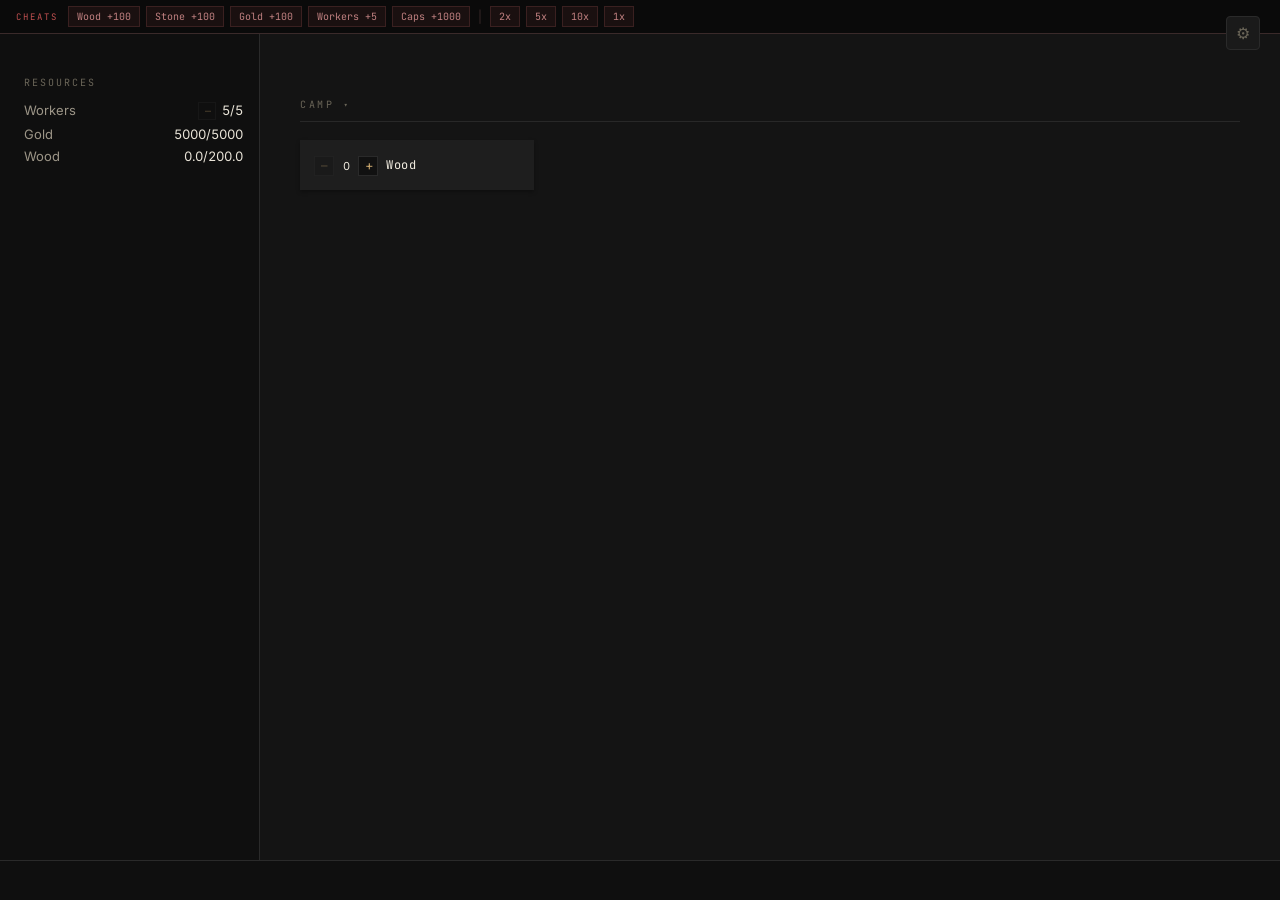
==== index.html @ 65eaddff "Add files via upload" ====
<!DOCTYPE html>
<html lang="en">
<head>
<meta charset="UTF-8">
<meta name="viewport" content="width=device-width, initial-scale=1.0">
<title>Orb Weaver</title>
<link rel="stylesheet" href="style.css">
</head>
<body>

<div id="app">
<div id="cheat-header" style="display:flex">
    <span class="cheat-label">CHEATS</span>
    <button class="cheat-btn" id="cheat-wood">Wood +100</button>
    <button class="cheat-btn" id="cheat-stone">Stone +100</button>
    <button class="cheat-btn" id="cheat-gold">Gold +100</button>
    <button class="cheat-btn" id="cheat-workers">Workers +5</button>
    <button class="cheat-btn" id="cheat-caps">Caps +1000</button>
    <span class="cheat-divider">|</span>
    <button class="cheat-btn" id="cheat-speed-2">2x</button>
    <button class="cheat-btn" id="cheat-speed-5">5x</button>
    <button class="cheat-btn" id="cheat-speed-10">10x</button>
    <button class="cheat-btn" id="cheat-speed-1">1x</button>
  </div>
  <div id="main-wrap">

    <!-- ============ LEFT-HAND PANE ============ -->
    <aside id="left-hand">
      <div class="side-label">Resources</div>
      <!-- Real resource rows (Workers, Gold, Upkeep, Wood, ...) mount here -->
      <div id="left-hand-real-resources"></div>
      <div id="left-hand-resources"></div>
      <!-- Placeholders.js injects demo rows into #left-hand-resources when enabled -->
    </aside>

    <!-- ============ RIGHT-HAND PANE ============ -->
    <main id="right-hand">

      <button id="settings-gear-btn" title="Settings">⚙</button>

      <div class="section-label" data-section="camp">
        Camp <span class="section-collapse-arrow">▾</span>
      </div>
      <div class="card-grid" id="grid-camp">
        <!-- Real cards go here once mechanics exist. Empty by design. -->
      </div>
      <!-- Placeholders.js injects demo cards + a themed demo section below when enabled -->
      <div id="right-hand-placeholder-mount"></div>

    </main>

  </div>

  <footer id="context-footer"><span id="context-footer-text"></span></footer>

</div>

<!-- ============ GENERIC CARD DETAIL MODAL ============ -->
<div class="modal-scrim" id="card-modal-scrim">
  <div class="modal-win" id="card-modal-win">
    <div class="modal-header">
      <div id="card-modal-header-left"></div>
      <div class="modal-title" id="card-modal-title">Card Title</div>
      <button class="modal-close" id="card-modal-close">✕</button>
    </div>
    <div class="modal-body" id="card-modal-body">
      <!-- populated per-card by script.js -->
    </div>
  </div>
</div>

<!-- ============ SETTINGS MODAL ============ -->
<div class="modal-scrim" id="settings-modal-scrim">
  <div class="modal-win" id="settings-modal-win">
    <div class="modal-header">
      <div class="modal-title brand-title">Orb Weaver</div>
      <button class="modal-close" id="settings-modal-close">✕</button>
    </div>
    <div class="modal-body">
      <div class="settings-row">
        <span>Show placeholder examples</span>
        <div class="toggle-switch" id="placeholder-toggle"></div>
      </div>
      <div class="settings-row">
        <span>Cheat menu</span>
        <div class="toggle-switch" id="cheat-toggle"></div>
      </div>
    </div>
  </div>
</div>

<script src="script.js"></script>

<!-- CORE MECHANICS ENGINE (shared logic — do not add mechanic-specific code here) -->
<script src="js/core/resources.js"></script>
<script src="js/core/footer.js"></script>
<script src="js/core/workers.js"></script>
<script src="js/core/upkeep.js"></script>
<script src="js/core/registry.js"></script>
<script src="js/core/upgrades.js"></script>
<script src="js/core/cards.js"></script>
<script src="js/core/loop.js"></script>
<script src="js/core/cheats.js"></script>

<!-- MECHANIC FILES (add one line per new mechanic — data only, no shared logic) -->
<script src="js/mechanics/wood.js"></script>
<script src="js/mechanics/stone.js"></script>
<script src="js/mechanics/buildersbench.js"></script>
<script src="js/mechanics/market.js"></script>

<script src="js/main.js"></script>
<script src="placeholders.js"></script>
</body>
</html>
---- style.css ----
@import url('https://fonts.googleapis.com/css2?family=Cinzel+Decorative:wght@400;700&family=JetBrains+Mono:wght@400;500&family=Inter:wght@400;500;600&display=swap');

/* ============================================================
   ORB WEAVER — UI SHELL STYLESHEET
   Ported design system: same tokens, fonts, and component styles
   as the original build. Only naming has changed:
     #sidebar        -> #left-hand
     #content-area    -> #right-hand
     .workshop-grid   -> .card-grid
     "Gathering"      -> "Camp"
   ============================================================ */

*, *::before, *::after { box-sizing: border-box; }
html, body { height: 100%; margin: 0; background: #141414; }
body {
  font-family: 'Inter', sans-serif;
  color: #e9e4d8;
  overflow: hidden;
}
button { font-family: inherit; user-select: none; -webkit-tap-highlight-color: transparent; cursor: pointer; }
::selection { background: transparent; }

:root {
  --tier: #a08858;
  --tier-2: #cba86e;
  --tier-dark: #5c4c2e;
  --tier-soft: rgba(160,136,88,0.16);
  --bg: #141414;
  --card-bg: #1e1e1e;
  --card-bg-alt: #252525;
  --border: #2a2a2a;
  --border-dim: #1e1e1e;
  --text: #e9e4d8;
  --text-dim: #a39c8c;
  --text-muted: #6a6558;
  --green: #7a9e7a;
  --red: #c05050;
}

/* ===================== LAYOUT ===================== */
/* No header in this build — #app is just the two-pane shell. */
#app {
  display: flex;
  flex-direction: column;
  height: 100vh;
  width: 100vw;
}

#main-wrap {
  display: flex;
  flex-direction: row;
  flex: 1 1 auto;
  min-height: 0;
  overflow-x: hidden;
}

/* CHEAT HEADER — sits above main-wrap, pushes layout down when visible */
#cheat-header {
  flex: 0 0 auto;
  display: flex;
  flex-wrap: wrap;
  align-items: center;
  gap: 6px;
  padding: 6px 16px;
  background: #0a0a0a;
  border-bottom: 1px solid #3a2a2a;
}
.cheat-label {
  font-family: 'JetBrains Mono', monospace;
  font-size: 9px;
  letter-spacing: 2px;
  color: var(--red);
  margin-right: 4px;
}
.cheat-btn {
  background: #1a1010;
  border: 1px solid #3a2020;
  color: #c08080;
  font-family: 'JetBrains Mono', monospace;
  font-size: 10px;
  padding: 3px 8px;
  cursor: pointer;
  transition: background 0.1s, border-color 0.1s;
}
.cheat-btn:hover { background: #2a1515; border-color: var(--red); color: #e09090; }
.cheat-btn.active { background: var(--red); color: #0c0c0c; border-color: #e06060; }
.cheat-divider { color: #3a2a2a; font-size: 12px; margin: 0 2px; }

/* Sub-rate label under resource rows (e.g. +2.6/s under Wood, -3/s under Gold) */
.res-sub-rate {
  display: block;
  font-size: 9px;
  text-align: right;
  padding-right: 2px;
  font-variant-numeric: tabular-nums;
}

/* CONTEXT FOOTER — dedicated bottom section, full width, most-recent-message only */
#context-footer {
  flex: 0 0 auto;
  min-height: 40px;
  max-height: 72px;
  overflow-y: auto;
  border-top: 1px solid var(--border);
  background: #0f0f0f;
  padding: 10px 24px;
  display: flex;
  align-items: center;
  font-size: 12px;
  color: var(--text-dim);
}

/* LEFT-HAND PANE (was #sidebar) */
#left-hand {
  width: 260px;
  flex: 0 0 260px;
  min-width: 0;
  background: #0f0f0f;
  border-right: 1px solid var(--border);
  padding: 24px 16px 24px 24px;
  overflow-x: hidden;
  overflow-y: auto;
  scrollbar-width: thin;
  scrollbar-color: transparent transparent;
}
#left-hand:hover { scrollbar-color: #333 transparent; }
#left-hand::-webkit-scrollbar { width: 6px; }
#left-hand::-webkit-scrollbar-thumb { background: transparent; }
#left-hand:hover::-webkit-scrollbar-thumb { background: #333; }

/* RIGHT-HAND PANE (was #content-area) */
#right-hand {
  flex: 1 1 auto;
  display: flex;
  flex-direction: column;
  min-height: 0;
  min-width: 0;
  overflow-x: hidden;
  overflow-y: auto;
  padding: 32px 40px 60px;
  position: relative;
  scrollbar-width: thin;
  scrollbar-color: transparent transparent;
}
#right-hand:hover { scrollbar-color: #333 transparent; }
#right-hand::-webkit-scrollbar { width: 10px; }
#right-hand::-webkit-scrollbar-thumb { background: transparent; }
#right-hand:hover::-webkit-scrollbar-thumb { background: #333; }

@media (max-width: 700px) {
  #right-hand { padding: 18px 14px 40px; }
  #left-hand {
    width: 150px;
    flex: 0 0 150px;
    padding: 16px 8px 16px 12px;
  }
  .side-label {
    font-size: 8px;
    letter-spacing: 1px;
    margin-bottom: 6px;
  }
  .resource-row { font-size: 11px; }
  .res-name { font-size: 10px; }
  .res-val { font-size: 11px; }
  .res-sub-rate { font-size: 8px; }
  .card-stat { font-size: clamp(7px, 2.2vw, 10px); white-space: nowrap; overflow: hidden; text-overflow: ellipsis; }
}


/* ===================== SETTINGS GEAR (top-right, floating) ===================== */
#settings-gear-btn {
  position: fixed;
  top: 16px;
  right: 20px;
  z-index: 950;
  width: 34px;
  height: 34px;
  display: flex;
  align-items: center;
  justify-content: center;
  background: #1a1a1a;
  border: 1px solid var(--border);
  color: var(--text-muted);
  font-size: 16px;
  border-radius: 4px;
  transition: color 0.15s, border-color 0.15s, background 0.15s;
}
#settings-gear-btn:hover {
  color: var(--tier-2);
  border-color: var(--tier);
  background: var(--tier-soft);
}

/* ===================== LEFT-HAND: SECTIONS & RESOURCE ROWS ===================== */
.side-label {
  font-family: 'JetBrains Mono', monospace;
  font-size: 10px;
  letter-spacing: 2px;
  text-transform: uppercase;
  color: var(--text-muted);
  margin-bottom: 10px;
  margin-top: 18px;
}
#left-hand-resources > :first-child .side-label { margin-top: 0; }

.resource-row {
  display: flex;
  align-items: baseline;
  justify-content: space-between;
  font-size: 13px;
  padding: 3px 0;
  color: var(--text-dim);
  user-select: none;
}
.res-name { color: #9c9587; }
.res-val { font-variant-numeric: tabular-nums; color: #e9e4d8; }
.res-rate { font-size: 11px; color: var(--green); font-variant-numeric: tabular-nums; }
.res-rate.neg { color: var(--red); }

/* Workers row: name, then recall button + value grouped and pushed right */
.worker-row { gap: 6px; }
.worker-recall-btn {
  margin-left: auto;
  width: 18px; height: 18px;
  background: #111; border: 1px solid var(--border);
  color: var(--tier-2); font-size: 12px; line-height: 1; flex-shrink: 0;
}
.worker-recall-btn:hover { border-color: var(--tier); background: var(--tier-soft); }
.worker-recall-btn:disabled { opacity: 0.3; cursor: not-allowed; }

/* Upgrade list rows inside a mechanic's modal */
.upgrade-row { display: flex; flex-direction: column; gap: 6px; padding: 10px 12px; background: #1a1a1a; }
.upgrade-row.locked { opacity: 0.4; }
.upgrade-row-top { display: flex; justify-content: space-between; align-items: center; gap: 8px; }
.upgrade-name { font-family: 'JetBrains Mono', monospace; font-size: 12px; color: #f1ece0; }
.upgrade-cost { font-size: 10px; color: var(--text-muted); }
.upgrade-effect { font-size: 10px; color: var(--text-muted); }

/* ===================== RIGHT-HAND: SECTION LABELS & CARD GRID ===================== */
.section-label {
  font-family: 'JetBrains Mono', monospace;
  font-size: 10px;
  letter-spacing: 2.5px;
  text-transform: uppercase;
  color: var(--text-muted);
  border-bottom: 1px solid #282828;
  padding-bottom: 10px;
  margin-bottom: 18px;
  margin-top: 32px;
  user-select: none;
  cursor: pointer;
}
.section-label:first-child { margin-top: 0; }
.section-collapse-arrow {
  display: inline-block;
  transition: transform 0.2s ease;
  font-size: 9px;
}
.section-collapse-arrow.collapsed { transform: rotate(-90deg); }

.card-grid {
  display: grid;
  grid-template-columns: repeat(auto-fill, minmax(220px, 1fr));
  gap: 2px;
  margin-bottom: 6px;
}

/* ===================== CARDS ===================== */
.card-wrap { display: flex; flex-direction: column; background: #1e1e1e; position: relative; user-select: none; box-shadow: 0 2px 4px rgba(0,0,0,0.3); }
.card { background: transparent; color: #e9e4d8; border: none; padding: 11px 14px 10px; font-size: 16px; cursor: pointer; display: flex; flex-direction: row; align-items: center; gap: 8px; position: relative; overflow: hidden; width: 100%; height: 50px; flex-shrink: 0; user-select: none; -webkit-tap-highlight-color: transparent; }
.card:hover { background: rgba(255,255,255,0.04); }
.card.greyed { opacity: 0.38; cursor: default; }
@media (hover: none) { .card:active { background: var(--tier-soft); } }

.card-body { flex: 1; min-width: 0; position: relative; z-index: 1; order: 2; }
.card-name {
  font-family: 'JetBrains Mono', monospace;
  font-size: 12px;
  letter-spacing: 0.5px;
  color: #f1ece0;
}
.card-stat { font-size: 10px; color: var(--tier-2); font-variant-numeric: tabular-nums; margin-top: 1px; }

/* Bottom-edge progress bar (build/produce/travel progress) */
.card-progress-bar {
  position: absolute; bottom: 0; left: 0; width: 0%;
  height: 3px; background: var(--tier); z-index: 2;
  transition: width 0.2s linear;
  pointer-events: none;
}
/* Top-edge secondary progress bar (e.g. a parallel/independent progress value) */
.card-upgrade-bar {
  position: absolute; top: 0; left: 0; width: 0%;
  height: 3px; background: #7a9e7a; z-index: 2;
  pointer-events: none;
}
/* Small top-right corner badge/icon */
.card-badge {
  position: absolute; top: 4px; right: 4px;
  font-size: 14px; line-height: 1; pointer-events: none;
  opacity: 0.85;
}

/* Worker/quantity steppers — inert in this shell build (no click logic wired) */
.card-steppers { display: none; align-items: center; gap: 5px; flex-shrink: 0; order: 1; user-select: none; }
.card-steppers.visible { display: flex; }
.card-stepper-btn {
  width: 20px; height: 20px;
  background: #111; border: 1px solid var(--border);
  color: var(--tier-2); font-size: 13px; line-height: 1;
}
.card-stepper-btn:hover { border-color: var(--tier); background: var(--tier-soft); }
.card-stepper-btn:disabled { opacity: 0.3; cursor: not-allowed; }
.card-stepper-val { font-size: 11px; color: #f1ece0; min-width: 14px; text-align: center; font-variant-numeric: tabular-nums; }

/* ===================== MODALS (shared chrome for every popup, incl. Settings) ===================== */
.modal-scrim {
  position: fixed; inset: 0;
  background: rgba(0,0,0,0.82);
  display: none;
  align-items: center;
  justify-content: center;
  z-index: 900;
}
.modal-scrim.open { display: flex; }

.modal-win {
  background: #141414;
  border: 1px solid var(--border);
  border-top: 4px solid var(--tier);
  width: min(560px, 96vw);
  max-height: 88vh;
  display: flex;
  flex-direction: column;
  overflow: hidden;
}
.modal-win.modal-wide { width: min(820px, 96vw); }
.modal-header {
  display: flex; align-items: center; justify-content: space-between;
  padding: 14px 20px; border-bottom: 1px solid var(--border);
  gap: 10px;
}
#card-modal-header-left {
  display: flex; align-items: center; gap: 5px; flex-shrink: 0;
}
#card-modal-header-left:empty { display: none; }
.modal-title {
  font-family: 'JetBrains Mono', monospace;
  font-size: 13px;
  letter-spacing: 2px;
  text-transform: uppercase;
  color: var(--text-dim);
}
/* The one place Cinzel Decorative survives — the Settings modal's game title */
.modal-title.brand-title {
  font-family: 'Cinzel Decorative', serif;
  font-size: 20px;
  letter-spacing: 2px;
  text-transform: none;
  color: #f1ece0;
}
.modal-close {
  background: none; border: none; color: var(--text-muted);
  font-size: 18px; cursor: pointer;
}
.modal-close:hover { color: var(--tier-2); }
.modal-body {
  padding: 18px 20px;
  display: flex;
  flex-direction: column;
  gap: 12px;
  overflow-y: auto;
  flex: 1 1 auto;
  user-select: none;
  scrollbar-width: thin;
  scrollbar-color: rgba(255,255,255,0.12) transparent;
}
.modal-body:hover { scrollbar-color: rgba(255,255,255,0.22) transparent; }
.modal-body::-webkit-scrollbar { width: 6px; }
.modal-body::-webkit-scrollbar-button { display: none; width: 0; height: 0; }
.modal-body::-webkit-scrollbar-track { background: transparent; }
.modal-body::-webkit-scrollbar-thumb { background: rgba(255,255,255,0.12); border-radius: 3px; }
.modal-body:hover::-webkit-scrollbar-thumb { background: rgba(255,255,255,0.22); }

.detail-card { background: #1a1a1a; padding: 14px 16px; display: flex; flex-direction: column; gap: 8px; }
.detail-card-name { font-family: 'JetBrains Mono', monospace; font-size: 12px; color: #f1ece0; }
.detail-card-desc { font-size: 10px; color: var(--text-muted); line-height: 1.5; }
.detail-progress-wrap { height: 3px; background: #2a2a2a; overflow: hidden; }
.detail-progress-bar { height: 100%; width: 0%; background: var(--tier); }
.detail-status { font-size: 10px; color: var(--tier-2); min-height: 14px; font-variant-numeric: tabular-nums; display: flex; flex-wrap: wrap; align-items: baseline; }
.detail-status-sep { margin: 0 6px; }

.card-lock-btn {
  background: none;
  border: 1px solid transparent;
  color: var(--text-muted);
  font-size: 13px;
  width: 22px; height: 22px;
  display: flex; align-items: center; justify-content: center;
  padding: 0; margin-left: 2px;
  filter: grayscale(1);
}
.card-lock-btn.locked {
  border-color: var(--border);
  background: #111;
}
.worker-desc { font-size: 10px; color: var(--text-muted); white-space: nowrap; }
/* Collect Resources progress bar — thin bar along bottom edge of the button */
.collect-btn {
  position: relative;
  overflow: hidden;
}
.collect-btn::after {
  content: '';
  position: absolute; bottom: 0; left: 0;
  width: var(--collect-pct, 0%);
  height: 2px;
  background: var(--tier);
  pointer-events: none;
}
.action-btn {
  background: #111;
  color: var(--tier-2);
  border: 1px solid var(--border);
  padding: 8px 16px;
  font-size: 12px;
  font-family: 'JetBrains Mono', monospace;
  letter-spacing: 0.5px;
  white-space: nowrap;
}
.action-btn:hover { border-color: var(--tier); background: var(--tier-soft); }
.action-btn:disabled { opacity: 0.35; cursor: not-allowed; }
.action-btn.active { background: var(--tier); color: #0c0c0c; border-color: var(--tier-2); }

/* Settings modal — toggle row */
.settings-row {
  display: flex; align-items: center; justify-content: space-between;
  font-size: 12px; color: var(--text-dim); padding: 6px 0;
}
.toggle-switch {
  position: relative; width: 36px; height: 20px;
  background: #111; border: 1px solid var(--border);
  border-radius: 10px; cursor: pointer; flex-shrink: 0;
}
.toggle-switch::after {
  content: ''; position: absolute; top: 2px; left: 2px;
  width: 14px; height: 14px; border-radius: 50%;
  background: var(--text-muted);
  transition: left 0.15s ease, background 0.15s ease;
}
.toggle-switch.on { border-color: var(--tier); }
.toggle-switch.on::after { left: 18px; background: var(--tier-2); }

/* ===================== COLLAPSIBLE UPGRADE LADDER (e.g. Builder's Bench) ===================== */
/* Arrow sits at the right edge of the "Upgrades" label, not inline with a row. */
.modal-subsection-label.has-arrow { display: flex; align-items: center; gap: 6px; }
.modal-subsection-label .section-collapse-arrow { font-size: 18px; cursor: pointer; }

/* Sub-headers inside a modal that lists more than one track (Upgrades / Construction) */
.modal-subsection-label {
  font-family: 'JetBrains Mono', monospace;
  font-size: 10px; letter-spacing: 1.5px; text-transform: uppercase;
  color: var(--text-muted); margin: 4px 0;
}
/* Full-bleed divider — cancels modal-body's own side padding so the line
   reaches both edges of the modal window, then re-adds it for the text. */
.modal-subsection-label.divider-top {
  border-top: 1px solid #282828;
  margin: 4px -20px 0;
  padding: 4px 20px 0;
}

/* ===================== CONSTRUCTION LIST ROWS (Builder's Bench) ===================== */
.upgrade-row-horizontal { display: flex; align-items: center; justify-content: space-between; gap: 8px; }
.upgrade-action-stack { display: flex; flex-direction: column; align-items: flex-end; gap: 4px; }
.upgrade-text-stack { display: flex; flex-direction: column; gap: 4px; min-width: 0; }
.upgrade-desc { font-size: 10px; color: var(--text-muted); }
.upgrade-costtime { font-size: 10px; color: var(--text-muted); }

/* Builder's Bench modal wrapper — tightened to a 4px spacing floor
   throughout (Upgrades + Construction), and pulled up to close the gap
   below the modal header. Scoped here so Wood/Stone's modals, which
   never use this wrapper, are completely unaffected. */
.bench-modal { display: flex; flex-direction: column; gap: 4px; margin-top: -12px; }
.bench-modal .upgrade-row { gap: 4px; padding: 8px 10px; }

/* ===================== PLACEHOLDER-ONLY VISUAL MARKER ===================== */
/* Placeholders.js tags every demo element with this class so it's visually
   obvious (dashed border) which parts of the shell are throwaway scaffolding. */
.placeholder-marker {}

/* Placed after the base .card-grid rule so it wins the cascade on mobile
   (an earlier copy of this rule was being silently overridden by the
   later, unconditional .card-grid definition above). */
@media (max-width: 700px) {
  .card-grid { grid-template-columns: 1fr; }
}

/* ===================== MARKET MODAL ===================== */
/* Same tightened wrapper as the Bench; scoped so Wood/Stone are untouched. */
.market-modal { display: flex; flex-direction: column; gap: 4px; margin-top: -12px; }
.market-modal .upgrade-row { gap: 4px; padding: 8px 10px; }

/* Subtitles under the modal title. Sizes ≈ 0.66 / 0.50 of the 13px title. */
.market-tip  { font-size: 9px; line-height: 1.4; color: var(--tier-2); }
.market-note { font-size: 7px; letter-spacing: 0.5px; text-transform: uppercase; color: var(--text-muted); }

/* Sell cards — fixed-width boxes in a wrapping flex row (grid auto-fill
   proved fragile). 3 per row in the wide Market modal, 2 if narrower. */
.sell-grid { display: flex; flex-wrap: wrap; gap: 10px; align-items: stretch; }
.sell-card {
  position: relative; flex: 0 0 236px; width: 236px; min-width: 0;
  background: #1a1a1a; border: 1px solid var(--border);
  padding: 14px 16px 18px; display: flex; flex-direction: column; gap: 10px;
  overflow: hidden;
}
.sell-card-top { display: flex; align-items: flex-start; justify-content: space-between; gap: 8px; min-width: 0; }
.sell-bundles { display: flex; flex-wrap: wrap; gap: 5px; min-width: 0; }
.sell-bundle {
  background: #111; border: 1px solid var(--border); color: var(--text-dim);
  font-family: 'JetBrains Mono', monospace; font-size: 11px; padding: 4px 8px;
  white-space: nowrap;
}
.sell-bundle:hover { border-color: var(--tier); color: var(--text); }
.sell-bundle.selected { border-color: var(--tier); background: var(--tier-soft); color: #f1ece0; }
.sell-gold { font-size: 11px; color: var(--tier-2); font-variant-numeric: tabular-nums; }
.sell-status { font-size: 10px; color: var(--tier-2); font-variant-numeric: tabular-nums; }
.sell-card .action-btn { width: 100%; text-align: center; padding: 10px 12px; margin-top: auto; }

/* Auto-sell toggle (reuses .toggle-switch) + its lock */
.sell-auto-wrap { display: flex; align-items: center; gap: 4px; flex-shrink: 0; }
.sell-auto { width: 30px; height: 16px; }
.sell-auto::after { width: 10px; height: 10px; }
.sell-auto.on::after { left: 16px; }
.sell-auto.bump::after { animation: sell-toggle-bump 0.16s ease; }
@keyframes sell-toggle-bump { 0% { left: 2px; } 50% { left: 16px; } 100% { left: 2px; } }
.sell-lock {
  background: none; border: 1px solid transparent; color: var(--text-muted);
  font-size: 11px; width: 18px; height: 18px; padding: 0; line-height: 1;
  display: flex; align-items: center; justify-content: center; filter: grayscale(1);
}
.sell-lock.locked { border-color: var(--border); background: #111; }

/* Per-card sell progress bar (bottom edge) */
.sell-progress { position: absolute; bottom: 0; left: 0; right: 0; height: 3px; background: #2a2a2a; }
.sell-progress-bar { height: 100%; width: 0%; background: var(--tier); }

@media (max-width: 700px) {
  .sell-card { flex: 1 1 100%; width: auto; }
}
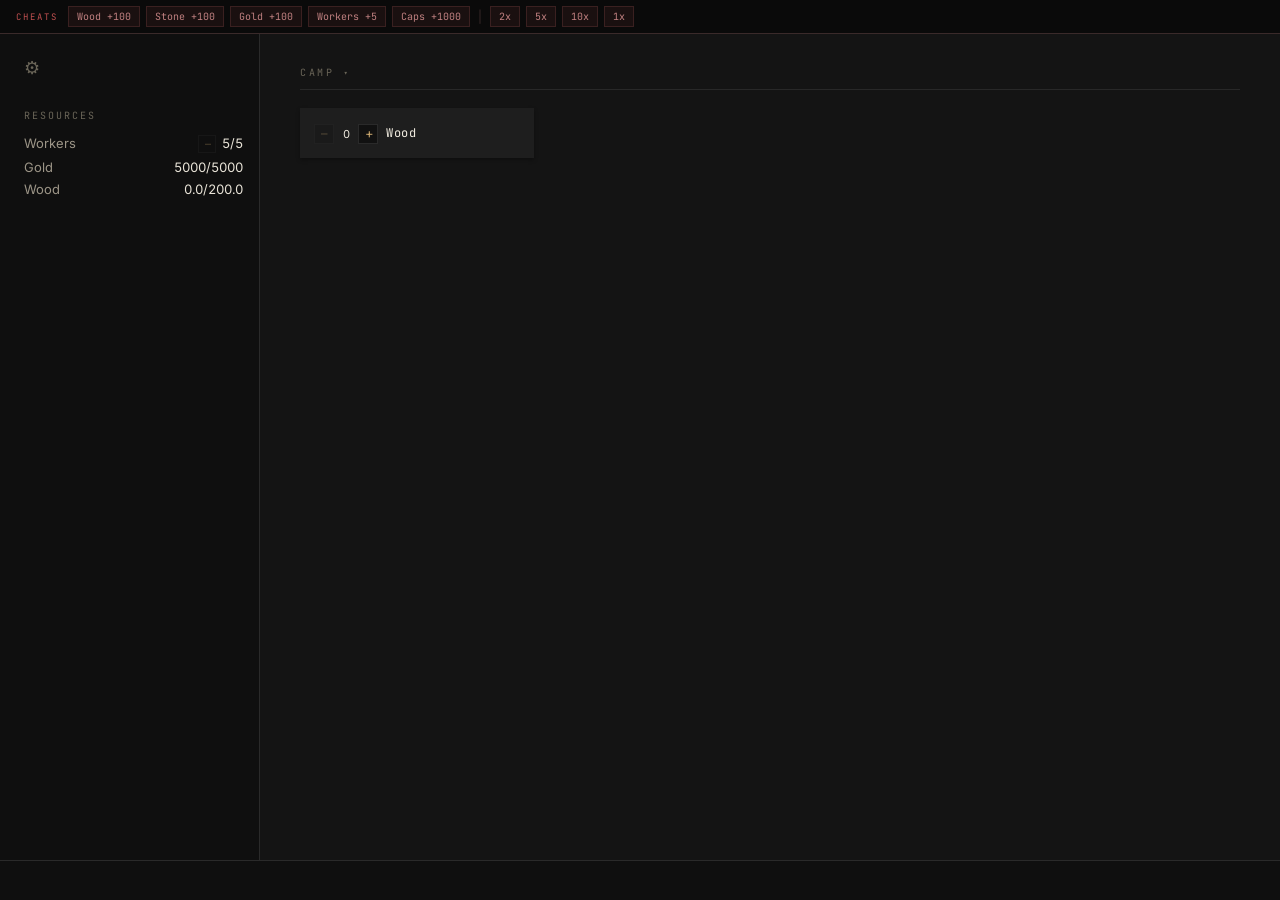
==== commit 25c62ad6: "Add files via upload" ====
--- a/index.html
+++ b/index.html
@@ -26,25 +26,25 @@
 
     <!-- ============ LEFT-HAND PANE ============ -->
     <aside id="left-hand">
+      <button id="settings-gear-btn" title="Settings">⚙</button>
       <div class="side-label">Resources</div>
-      <!-- Real resource rows (Workers, Gold, Upkeep, Wood, ...) mount here -->
       <div id="left-hand-real-resources"></div>
       <div id="left-hand-resources"></div>
-      <!-- Placeholders.js injects demo rows into #left-hand-resources when enabled -->
+      <!-- Mountains section injected by scoutspen.js when mule arrives -->
+      <div id="left-hand-mountains"></div>
     </aside>
 
     <!-- ============ RIGHT-HAND PANE ============ -->
     <main id="right-hand">
 
-      <button id="settings-gear-btn" title="Settings">⚙</button>
-
       <div class="section-label" data-section="camp">
         Camp <span class="section-collapse-arrow">▾</span>
       </div>
-      <div class="card-grid" id="grid-camp">
-        <!-- Real cards go here once mechanics exist. Empty by design. -->
-      </div>
-      <!-- Placeholders.js injects demo cards + a themed demo section below when enabled -->
+      <div class="card-grid" id="grid-camp"></div>
+
+      <!-- Mountains section injected by scoutspen.js when mule arrives -->
+      <div id="right-hand-mountains"></div>
+
       <div id="right-hand-placeholder-mount"></div>
 
     </main>
@@ -59,13 +59,14 @@
 <div class="modal-scrim" id="card-modal-scrim">
   <div class="modal-win" id="card-modal-win">
     <div class="modal-header">
-      <div id="card-modal-header-left"></div>
-      <div class="modal-title" id="card-modal-title">Card Title</div>
-      <button class="modal-close" id="card-modal-close">✕</button>
+      <div class="modal-header-top">
+        <div id="card-modal-header-left"></div>
+        <div class="modal-title" id="card-modal-title">Card Title</div>
+        <button class="modal-close" id="card-modal-close">✕</button>
+      </div>
+      <div id="card-modal-header-sub"></div>
     </div>
-    <div class="modal-body" id="card-modal-body">
-      <!-- populated per-card by script.js -->
-    </div>
+    <div class="modal-body" id="card-modal-body"></div>
   </div>
 </div>
 
@@ -91,7 +92,7 @@
 
 <script src="script.js"></script>
 
-<!-- CORE MECHANICS ENGINE (shared logic — do not add mechanic-specific code here) -->
+<!-- CORE MECHANICS ENGINE -->
 <script src="js/core/resources.js"></script>
 <script src="js/core/footer.js"></script>
 <script src="js/core/workers.js"></script>
@@ -102,11 +103,16 @@
 <script src="js/core/loop.js"></script>
 <script src="js/core/cheats.js"></script>
 
-<!-- MECHANIC FILES (add one line per new mechanic — data only, no shared logic) -->
+<!-- MECHANIC FILES -->
 <script src="js/mechanics/wood.js"></script>
 <script src="js/mechanics/stone.js"></script>
 <script src="js/mechanics/buildersbench.js"></script>
 <script src="js/mechanics/market.js"></script>
+<script src="js/mechanics/campsite.js"></script>
+<script src="js/mechanics/scoutspen.js"></script>
+<script src="js/mechanics/mountains.js"></script>
+<script src="js/mechanics/iron.js"></script>
+<script src="js/mechanics/mountainsbench.js"></script>
 
 <script src="js/main.js"></script>
 <script src="placeholders.js"></script>
--- a/style.css
+++ b/style.css
@@ -19,6 +19,19 @@
 }
 button { font-family: inherit; user-select: none; -webkit-tap-highlight-color: transparent; cursor: pointer; }
 ::selection { background: transparent; }
+/* Buttons already get user-select/tap-highlight above, but non-button
+   controls (arrow spans, toggle divs) don't by default — on mobile that
+   let long-presses fall through to the OS as text-selection / "search
+   the web" instead of registering as a tap. touch-action:manipulation
+   also removes the ~300ms tap delay so presses register immediately. */
+.card, .toggle-switch, .section-collapse-arrow, .modal-subsection-label.has-arrow,
+[data-upgrade-action], .card-stepper-btn, .cheat-btn {
+  touch-action: manipulation;
+  -webkit-touch-callout: none;
+  -webkit-user-select: none;
+  user-select: none;
+  -webkit-tap-highlight-color: transparent;
+}
 
 :root {
   --tier: #a08858;
@@ -169,26 +182,27 @@
 
 /* ===================== SETTINGS GEAR (top-right, floating) ===================== */
 #settings-gear-btn {
-  position: fixed;
-  top: 16px;
-  right: 20px;
-  z-index: 950;
-  width: 34px;
-  height: 34px;
-  display: flex;
-  align-items: center;
-  justify-content: center;
-  background: #1a1a1a;
-  border: 1px solid var(--border);
+  display: inline-block;
+  position: relative;
+  background: none;
+  border: none;
+  padding: 0;
+  margin: 0 0 14px;
   color: var(--text-muted);
-  font-size: 16px;
-  border-radius: 4px;
-  transition: color 0.15s, border-color 0.15s, background 0.15s;
-}
-#settings-gear-btn:hover {
-  color: var(--tier-2);
-  border-color: var(--tier);
-  background: var(--tier-soft);
+  font-size: 18px;
+  line-height: 1;
+  cursor: pointer;
+  transition: color 0.15s;
+}
+#settings-gear-btn:hover { color: var(--tier-2); }
+/* Invisible hit-area only (see .section-collapse-arrow::after for the
+   same pattern) — the glyph alone is well under the ~44px mobile tap
+   minimum now that it has no button box around it. */
+#settings-gear-btn::after {
+  content: '';
+  position: absolute; top: 50%; left: 50%;
+  transform: translate(-50%, -50%);
+  width: 44px; height: 44px;
 }
 
 /* ===================== LEFT-HAND: SECTIONS & RESOURCE ROWS ===================== */
@@ -232,7 +246,7 @@
 .upgrade-row { display: flex; flex-direction: column; gap: 6px; padding: 10px 12px; background: #1a1a1a; }
 .upgrade-row.locked { opacity: 0.4; }
 .upgrade-row-top { display: flex; justify-content: space-between; align-items: center; gap: 8px; }
-.upgrade-name { font-family: 'JetBrains Mono', monospace; font-size: 12px; color: #f1ece0; }
+.upgrade-name { font-family: 'JetBrains Mono', monospace; font-size: 12px; color: #f1ece0; padding-left: 2px; }
 .upgrade-cost { font-size: 10px; color: var(--text-muted); }
 .upgrade-effect { font-size: 10px; color: var(--text-muted); }
 
@@ -294,6 +308,16 @@
   height: 3px; background: #7a9e7a; z-index: 2;
   pointer-events: none;
 }
+/* While collecting resources for the current tier (not yet building), the
+   top bar tints to a faded version of the bottom bar's gold instead of its
+   normal green — same color family as the build progress, just muted, so
+   it reads as "gathering" rather than "in progress." Reverts automatically
+   once collection finishes and the timer starts (see cards.js). */
+.card-upgrade-bar.bar-collecting,
+.detail-progress-bar.bar-collecting {
+  background: var(--tier);
+  opacity: 0.45;
+}
 /* Small top-right corner badge/icon */
 .card-badge {
   position: absolute; top: 4px; right: 4px;
@@ -336,20 +360,35 @@
 }
 .modal-win.modal-wide { width: min(820px, 96vw); }
 .modal-header {
-  display: flex; align-items: center; justify-content: space-between;
-  padding: 14px 20px; border-bottom: 1px solid var(--border);
-  gap: 10px;
-}
+  display: flex; flex-direction: column;
+  padding: 14px 20px 10px; border-bottom: 1px solid var(--border); gap: 6px;
+}
+.modal-header-top {
+  display: flex; align-items: center; justify-content: space-between; gap: 10px;
+}
+/* STRUCTURAL: nothing in this row may be unshrinkable, or the row
+   overflows on narrow screens and .modal-win's overflow:hidden clips
+   the ✕ off the edge. The steppers block shrinks, the worker-desc
+   truncates, and only the ✕ itself is pinned. */
 #card-modal-header-left {
-  display: flex; align-items: center; gap: 5px; flex-shrink: 0;
-}
+  display: flex; align-items: center; gap: 5px;
+  flex: 0 1 auto; min-width: 0; overflow: hidden;
+}
+#card-modal-header-left .card-steppers { flex-shrink: 1; min-width: 0; }
+#card-modal-header-left .card-stepper-btn,
+#card-modal-header-left .card-stepper-val,
+#card-modal-header-left .card-lock-btn { flex-shrink: 0; }
 #card-modal-header-left:empty { display: none; }
+#card-modal-header-sub:empty { display: none; }
+.modal-subtitle-tip  { font-size: 9px; line-height: 1.4; color: var(--tier-2); }
+.modal-subtitle-note { font-size: 7px; letter-spacing: 0.5px; text-transform: uppercase; color: var(--text-muted); }
 .modal-title {
   font-family: 'JetBrains Mono', monospace;
   font-size: 13px;
   letter-spacing: 2px;
   text-transform: uppercase;
   color: var(--text-dim);
+  min-width: 0; overflow: hidden; text-overflow: ellipsis; white-space: nowrap;
 }
 /* The one place Cinzel Decorative survives — the Settings modal's game title */
 .modal-title.brand-title {
@@ -362,6 +401,7 @@
 .modal-close {
   background: none; border: none; color: var(--text-muted);
   font-size: 18px; cursor: pointer;
+  flex: 0 0 auto; margin-left: auto;
 }
 .modal-close:hover { color: var(--tier-2); }
 .modal-body {
@@ -404,7 +444,10 @@
   border-color: var(--border);
   background: #111;
 }
-.worker-desc { font-size: 10px; color: var(--text-muted); white-space: nowrap; }
+.worker-desc {
+  font-size: 10px; color: var(--text-muted); white-space: nowrap;
+  min-width: 0; overflow: hidden; text-overflow: ellipsis; flex-shrink: 1;
+}
 /* Collect Resources progress bar — thin bar along bottom edge of the button */
 .collect-btn {
   position: relative;
@@ -452,18 +495,63 @@
 .toggle-switch.on::after { left: 18px; background: var(--tier-2); }
 
 /* ===================== COLLAPSIBLE UPGRADE LADDER (e.g. Builder's Bench) ===================== */
-/* Arrow sits at the right edge of the "Upgrades" label, not inline with a row. */
-.modal-subsection-label.has-arrow { display: flex; align-items: center; gap: 6px; }
-.modal-subsection-label .section-collapse-arrow { font-size: 18px; cursor: pointer; }
-
-/* Sub-headers inside a modal that lists more than one track (Upgrades / Construction) */
+/* Arrow nudged into left margin, vertically aligned with the top of the
+   upgrade-row card (which has padding-top ~8–10px; negative top aligns
+   the glyph to the card's first text line). */
+.upgrade-name .section-collapse-arrow {
+  display: inline-block; font-size: 16px; line-height: 1;
+  margin-left: -23px; margin-right: 4px;
+  vertical-align: top; position: relative; top: 0;
+  cursor: pointer;
+}
+/* STRUCTURAL: the glyph alone is a ~16px tap target — far under the
+   ~44px mobile minimum, which is why taps landed inconsistently. This
+   pseudo-element enlarges the HIT AREA only; it's absolutely
+   positioned, so it adds no layout box and shifts nothing. The
+   collapsed-action button is a later sibling, so it still wins any
+   overlap and stays clickable. */
+.upgrade-name .section-collapse-arrow::after {
+  content: '';
+  position: absolute; top: 50%; left: 50%;
+  transform: translate(-50%, -50%);
+  width: 44px; height: 44px;
+}
+
+/* Collapsed layout: title stays left-aligned at its natural width (arrow
+   inline-left, same position as expanded). The action button flex-grows
+   to fill all remaining space to the right of the title. */
+.upgrade-row:not(.locked) .action-btn.collapsed-action {
+  flex: 1 1 auto; padding: 3px 10px; font-size: 8px; letter-spacing: 0.3px;
+  white-space: nowrap; text-align: center; min-width: 0;
+}
+/* Cost + effect on one shrinkable line below the title row when collapsed */
+.upgrade-cost-sub {
+  font-size: 10px; color: var(--text-muted);
+  font-family: 'JetBrains Mono', monospace; margin-top: 2px;
+  display: flex; gap: 8px; overflow: hidden;
+}
+.upgrade-cost-sub .upgrade-cost-part,
+.upgrade-cost-sub .upgrade-effect-part {
+  white-space: nowrap; overflow: hidden; text-overflow: ellipsis;
+  min-width: 0; flex-shrink: 1;
+}
+
+/* Silent divider between upgrade block and Construction/Sell sections —
+   just the horizontal rule, no text label. */
+.modal-subsection-label.divider-only {
+  border-top: 1px solid #282828;
+  margin: 4px -20px 0;
+  padding: 0;
+  height: 0; overflow: hidden;
+}
+
+/* Sub-headers inside a modal that lists more than one track */
 .modal-subsection-label {
   font-family: 'JetBrains Mono', monospace;
   font-size: 10px; letter-spacing: 1.5px; text-transform: uppercase;
   color: var(--text-muted); margin: 4px 0;
 }
-/* Full-bleed divider — cancels modal-body's own side padding so the line
-   reaches both edges of the modal window, then re-adds it for the text. */
+/* Full-bleed divider with text label (Market's "Sell" header) */
 .modal-subsection-label.divider-top {
   border-top: 1px solid #282828;
   margin: 4px -20px 0;
@@ -505,30 +593,65 @@
 .market-tip  { font-size: 9px; line-height: 1.4; color: var(--tier-2); }
 .market-note { font-size: 7px; letter-spacing: 0.5px; text-transform: uppercase; color: var(--text-muted); }
 
-/* Sell cards — fixed-width boxes in a wrapping flex row (grid auto-fill
-   proved fragile). 3 per row in the wide Market modal, 2 if narrower. */
-.sell-grid { display: flex; flex-wrap: wrap; gap: 10px; align-items: stretch; }
+/* Live sell-time readout next to the "SELL" header (e.g. "180.0s").
+   text-transform:none overrides the parent label's uppercase so the
+   trailing "s" doesn't get capitalized. */
+.sell-time-label {
+  font-family: 'JetBrains Mono', monospace;
+  font-size: 10px; text-transform: none; letter-spacing: 0;
+  color: var(--text-muted); font-variant-numeric: tabular-nums;
+  margin-left: 6px;
+}
+
+/* ===================== CAMPSITE MODAL ===================== */
+/* Same tightened wrapper as Bench/Market; scoped so Wood/Stone are untouched. */
+.campsite-modal { display: flex; flex-direction: column; gap: 4px; margin-top: -12px; }
+.campsite-modal .upgrade-row { gap: 4px; padding: 8px 10px; }
+
+/* Vertically-stacked stat rows, 1px divider between each — last row has none. */
+.stats-block { display: flex; flex-direction: column; }
+.stat-row {
+  display: flex; justify-content: space-between; align-items: baseline; gap: 10px;
+  font-size: 11px; padding: 7px 0; border-bottom: 1px solid var(--border);
+}
+.stat-row:last-child { border-bottom: none; }
+.stat-label { color: var(--text-muted); }
+.stat-val { color: var(--text); text-align: right; font-variant-numeric: tabular-nums; }
+
+/* ===================== SELL CARDS ===================== */
+/* Every card is a HARD-FIXED square: width AND height are both explicit
+   pixel values (not derived from content, not flex-basis-only), so no
+   state — 1 vs 2 bundles, auto unlocking, a sale starting — can ever
+   stretch it into a rectangle. Each row inside has its own reserved
+   height and is ALWAYS rendered (even empty), so filling that slot in
+   never shifts anything else: the auto-toggle column exists (invisible)
+   before it's unlocked, and the status line exists (empty) before a
+   sale starts. overflow:hidden is a safety net only, not the mechanism. */
+.sell-grid { display: flex; flex-wrap: wrap; gap: 10px; }
 .sell-card {
-  position: relative; flex: 0 0 236px; width: 236px; min-width: 0;
+  position: relative; box-sizing: border-box;
+  width: 188px; height: 188px; aspect-ratio: 1; flex: 0 0 188px;
   background: #1a1a1a; border: 1px solid var(--border);
-  padding: 14px 16px 18px; display: flex; flex-direction: column; gap: 10px;
-  overflow: hidden;
-}
-.sell-card-top { display: flex; align-items: flex-start; justify-content: space-between; gap: 8px; min-width: 0; }
-.sell-bundles { display: flex; flex-wrap: wrap; gap: 5px; min-width: 0; }
+  padding: 12px; overflow: hidden;
+  display: flex; flex-direction: column; gap: 6px;
+}
+/* 50px: 2-line bundle-chip wraps need ~44px, so this leaves a small
+   (~4-6px) buffer before the clipping that 52px used to cause,
+   without leaving Gold sitting far below the bundles. */
+.sell-row-top { flex: 0 0 50px; display: flex; align-items: flex-start; justify-content: space-between; gap: 6px; overflow: hidden; }
+.sell-bundles { flex: 1 1 auto; min-width: 0; display: flex; flex-wrap: wrap; align-content: flex-start; gap: 4px; }
 .sell-bundle {
   background: #111; border: 1px solid var(--border); color: var(--text-dim);
-  font-family: 'JetBrains Mono', monospace; font-size: 11px; padding: 4px 8px;
-  white-space: nowrap;
+  font-family: 'JetBrains Mono', monospace; font-size: 10px; padding: 3px 6px;
+  white-space: nowrap; max-width: 100%; overflow: hidden; text-overflow: ellipsis;
 }
 .sell-bundle:hover { border-color: var(--tier); color: var(--text); }
 .sell-bundle.selected { border-color: var(--tier); background: var(--tier-soft); color: #f1ece0; }
-.sell-gold { font-size: 11px; color: var(--tier-2); font-variant-numeric: tabular-nums; }
-.sell-status { font-size: 10px; color: var(--tier-2); font-variant-numeric: tabular-nums; }
-.sell-card .action-btn { width: 100%; text-align: center; padding: 10px 12px; margin-top: auto; }
-
-/* Auto-sell toggle (reuses .toggle-switch) + its lock */
-.sell-auto-wrap { display: flex; align-items: center; gap: 4px; flex-shrink: 0; }
+
+/* Auto-sell toggle + lock — a fixed-width reserved column. Rendered
+   empty (no toggle inside) until the resource's auto-sell tier is
+   reached, so unlocking it fills the slot instead of resizing the row. */
+.sell-auto-wrap { flex: 0 0 40px; height: 100%; display: flex; flex-direction: column; align-items: center; justify-content: center; gap: 4px; }
 .sell-auto { width: 30px; height: 16px; }
 .sell-auto::after { width: 10px; height: 10px; }
 .sell-auto.on::after { left: 16px; }
@@ -541,10 +664,144 @@
 }
 .sell-lock.locked { border-color: var(--border); background: #111; }
 
-/* Per-card sell progress bar (bottom edge) */
+.sell-gold { flex: 0 0 14px; font-size: 11px; color: var(--tier-2); font-variant-numeric: tabular-nums; margin-top: 6px; }
+/* Reserved even while idle (empty) — filled in only once a sale starts. */
+.sell-status { flex: 0 0 13px; font-size: 10px; color: var(--tier-2); font-variant-numeric: tabular-nums; }
+.sell-card .action-btn { flex: 0 0 34px; width: 100%; text-align: center; padding: 0; }
+
+/* Per-card sell progress bar — absolutely positioned, so it never
+   consumes layout height (width:0% is simply invisible when idle). */
 .sell-progress { position: absolute; bottom: 0; left: 0; right: 0; height: 3px; background: #2a2a2a; }
 .sell-progress-bar { height: 100%; width: 0%; background: var(--tier); }
 
 @media (max-width: 700px) {
-  .sell-card { flex: 1 1 100%; width: auto; }
-}
+  .sell-card { width: 152px; height: 152px; aspect-ratio: 1; flex-basis: 152px; padding: 10px; gap: 4px; }
+  .sell-row-top { flex-basis: 44px; }
+  .sell-bundle { font-size: 9px; padding: 2px 5px; }
+  .sell-auto-wrap { flex-basis: 34px; }
+}
+
+/* ===================== MOUNTAINS THEME ===================== */
+/* Blue theme tokens for Mountains section */
+.mountains-section-label,
+.mountains-label {
+  --tier: #5a86b8;
+  --tier-2: #7fa8d4;
+  --tier-soft: rgba(90,134,184,0.16);
+}
+#grid-mountains,
+#right-hand-mountains .section-label {
+  --tier: #5a86b8;
+  --tier-2: #7fa8d4;
+  --tier-dark: #2e4c6e;
+  --tier-soft: rgba(90,134,184,0.16);
+}
+#right-hand-mountains .card { border-color: #2a3a4a; }
+#right-hand-mountains .card:hover { border-color: var(--tier, #5a86b8); }
+#right-hand-mountains .card-upgrade-bar { background: #5a86b8; }
+#right-hand-mountains .card-progress-bar { background: #5a86b8; }
+
+.mountains-section-label { color: #7fa8d4; }
+#left-hand-mountains .side-label { color: #7fa8d4; }
+
+/* ===================== MULE CARDS — green theme ===================== */
+:root {
+  --mule-bg:      #1C211C;
+  --mule-border:  #2e422e;
+  --mule-border-hover: #4a7a4a;
+  --mule-text:    #ffffff;
+  --mule-subtext: #88B988;
+}
+.mule-inner-card {
+  background: var(--mule-bg);
+  border-color: var(--mule-border) !important;
+}
+.mule-inner-card:hover { border-color: var(--mule-border-hover) !important; }
+.mule-card-name { color: var(--mule-text) !important; }
+.mule-card-stat { color: var(--mule-subtext) !important; }
+.mule-travel-bar { background: var(--mule-subtext) !important; }
+.mule-card .card-stepper-btn { color: var(--mule-subtext); border-color: var(--mule-border); }
+.mule-card .card-stepper-btn:hover { border-color: var(--mule-border-hover); background: rgba(136,185,136,0.10); }
+.mule-card .card-stepper-val { color: var(--mule-text); }
+
+/* ===================== MULE MODALS — green theme ===================== */
+.mule-modal-win {
+  border-top-color: var(--mule-subtext) !important;
+  background: #161c16 !important;
+}
+.mule-modal-win .modal-header { border-bottom-color: var(--mule-border) !important; }
+.mule-modal-win .modal-title { color: var(--mule-text) !important; }
+.mule-modal-win .modal-close { color: var(--mule-subtext) !important; }
+.mule-modal-win .modal-close:hover { color: var(--mule-text) !important; }
+.mule-modal { display: flex; flex-direction: column; gap: 10px; padding: 4px 0; }
+.mule-modal-desc { font-size: 11px; color: #a8bca8; line-height: 1.5; margin: 0; }
+.mule-modal-stat { font-size: 11px; color: var(--mule-subtext); font-family: 'JetBrains Mono', monospace; }
+.mule-action-btn {
+  background: var(--mule-bg) !important;
+  border-color: var(--mule-border) !important;
+  color: var(--mule-subtext) !important;
+}
+.mule-action-btn:hover { border-color: var(--mule-border-hover) !important; color: var(--mule-text) !important; }
+.mule-action-btn:disabled { opacity: 0.35 !important; cursor: not-allowed; }
+
+/* ===================== SCOUT'S PEN MODAL ===================== */
+.scoutspen-modal { display: flex; flex-direction: column; gap: 8px; margin-top: -8px; }
+.scoutspen-modal .upgrade-row { gap: 4px; padding: 8px 10px; }
+.mule-prep-section { display: flex; flex-direction: column; gap: 4px; }
+.mule-prep-label {
+  display: flex; justify-content: space-between; align-items: center;
+  font-size: 11px; color: var(--text-dim);
+}
+.mule-prep-val { font-family: 'JetBrains Mono', monospace; font-size: 10px; color: var(--tier-2); }
+/* Mule prep progress bar — matches mule subtext */
+.mule-prep-bar { background: var(--mule-subtext) !important; }
+.mule-btn-row { display: flex; gap: 8px; }
+.mule-btn-row .action-btn { flex: 1; }
+.mule-auto-row {
+  display: flex; justify-content: space-between; align-items: center;
+  font-size: 11px; color: var(--text-dim); padding: 4px 0;
+}
+
+/* ===================== MOUNTAINS CARD MODAL ===================== */
+.mountains-modal { gap: 8px; }
+.mountains-stage-label { font-size: 9px; letter-spacing: 1.5px; text-transform: uppercase; color: var(--text-muted); }
+.mountains-progress { margin: 4px 0; }
+.mountains-worker-row {
+  display: flex; align-items: center; gap: 12px;
+  font-size: 11px; color: var(--text-dim);
+}
+
+/* ===================== RESUPPLY SECTION (Scout's Pen modal) ===================== */
+.explore-section { display: flex; flex-direction: column; gap: 6px; }
+.resupply-header {
+  font-family: 'JetBrains Mono', monospace; font-size: 10px;
+  letter-spacing: 1.5px; text-transform: uppercase; color: var(--text-muted);
+  margin-bottom: 2px;
+}
+.resupply-section { display: flex; flex-direction: column; gap: 6px; }
+.resupply-locked .resupply-hint { font-size: 11px; color: var(--text-muted); margin: 0; }
+.resupply-slider-row {
+  display: flex; align-items: center; gap: 8px;
+}
+.resupply-res-label { font-size: 10px; color: var(--text-muted); min-width: 32px; }
+.resupply-res-label:last-child { text-align: right; }
+.resupply-slider {
+  flex: 1; -webkit-appearance: none; appearance: none;
+  height: 4px; background: var(--border); outline: none; cursor: pointer;
+}
+.resupply-slider::-webkit-slider-thumb {
+  -webkit-appearance: none; appearance: none;
+  width: 14px; height: 14px; border-radius: 50%;
+  background: var(--mule-subtext); cursor: pointer; border: none;
+}
+.resupply-slider::-moz-range-thumb {
+  width: 14px; height: 14px; border-radius: 50%;
+  background: var(--mule-subtext); cursor: pointer; border: none;
+}
+.resupply-amounts {
+  display: flex; justify-content: space-between; align-items: center;
+  font-size: 11px; color: var(--text-dim); font-family: 'JetBrains Mono', monospace;
+}
+.resupply-divider { color: var(--text-muted); }
+.resupply-afford { font-size: 10px; color: var(--text-muted); }
+.resupply-btn { width: 100%; }
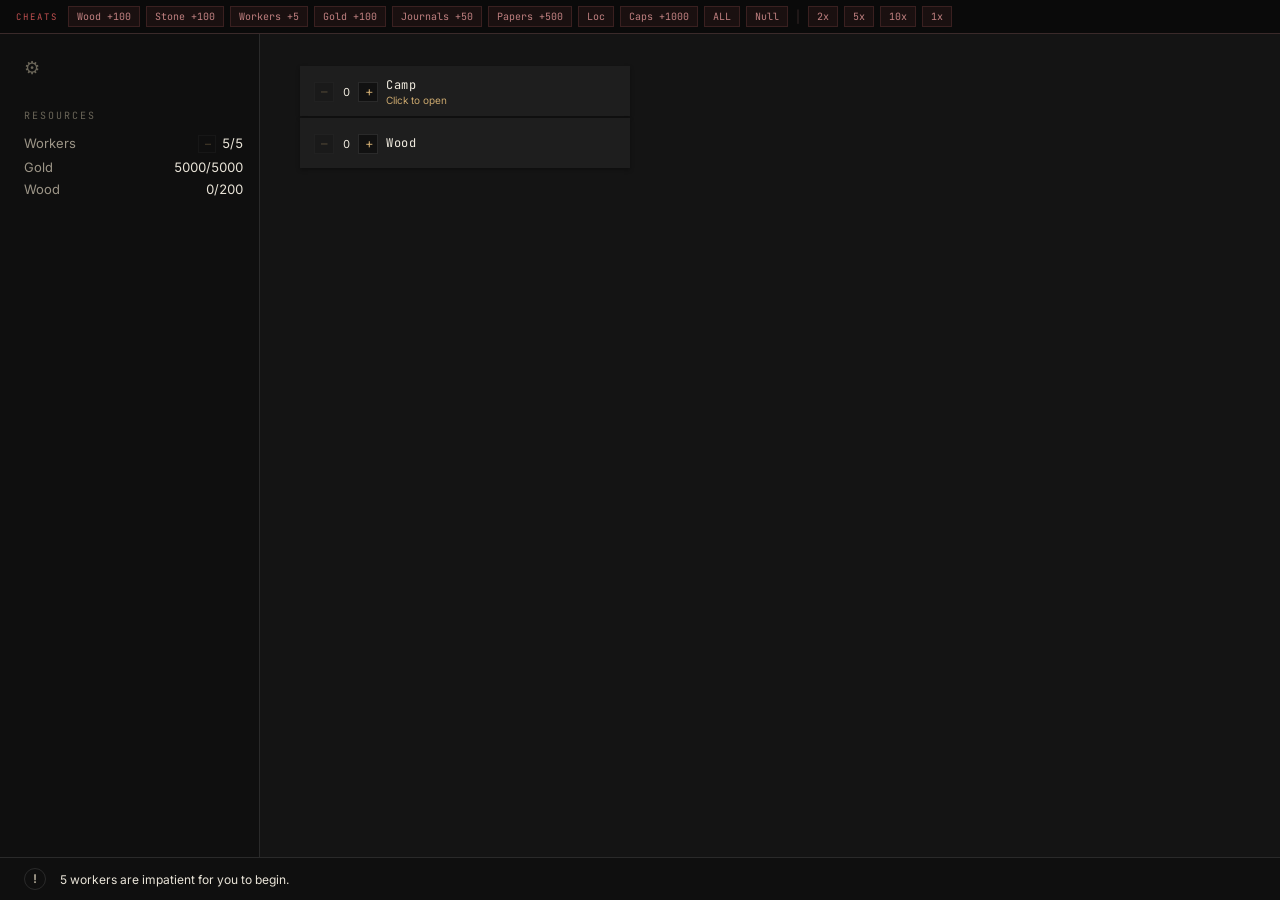
==== commit 79306d79: "Add files via upload" ====
--- a/index.html
+++ b/index.html
@@ -13,9 +13,14 @@
     <span class="cheat-label">CHEATS</span>
     <button class="cheat-btn" id="cheat-wood">Wood +100</button>
     <button class="cheat-btn" id="cheat-stone">Stone +100</button>
+    <button class="cheat-btn" id="cheat-workers">Workers +5</button>
     <button class="cheat-btn" id="cheat-gold">Gold +100</button>
-    <button class="cheat-btn" id="cheat-workers">Workers +5</button>
+    <button class="cheat-btn" id="cheat-journals">Journals +50</button>
+    <button class="cheat-btn" id="cheat-papers">Papers +500</button>
+    <button class="cheat-btn" id="cheat-loc">Loc</button>
     <button class="cheat-btn" id="cheat-caps">Caps +1000</button>
+    <button class="cheat-btn" id="cheat-all">ALL</button>
+    <button class="cheat-btn" id="cheat-null">Null</button>
     <span class="cheat-divider">|</span>
     <button class="cheat-btn" id="cheat-speed-2">2x</button>
     <button class="cheat-btn" id="cheat-speed-5">5x</button>
@@ -28,30 +33,63 @@
     <aside id="left-hand">
       <button id="settings-gear-btn" title="Settings">⚙</button>
       <div class="side-label">Resources</div>
+      <!-- Real resource rows (Workers, Gold, Upkeep, Wood, ...) mount here -->
       <div id="left-hand-real-resources"></div>
+      <!-- Mountains group (blue theme) — hidden until Scout's Pen discovers it -->
+      <div id="left-hand-mountains-group" style="display:none; --tier:#5a86b8; --tier-2:#7fa8d4; --tier-soft:rgba(90,134,184,0.16);">
+        <div class="side-label">Mountains</div>
+        <div id="left-hand-real-resources-mountains"></div>
+      </div>
+      <!-- Sand Dunes group (yellow theme) — hidden until discovered -->
+      <div id="left-hand-sanddunes-group" style="display:none; --tier:#b8a858; --tier-2:#d4c47f; --tier-soft:rgba(184,168,88,0.16);">
+        <div class="side-label">Sand Dunes</div>
+        <div id="left-hand-real-resources-sanddunes"></div>
+      </div>
       <div id="left-hand-resources"></div>
-      <!-- Mountains section injected by scoutspen.js when mule arrives -->
-      <div id="left-hand-mountains"></div>
+      <!-- Placeholders.js injects demo rows into #left-hand-resources when enabled -->
     </aside>
 
     <!-- ============ RIGHT-HAND PANE ============ -->
     <main id="right-hand">
 
-      <div class="section-label" data-section="camp">
+      <div class="section-label" id="camp-section-label" data-section="camp" style="display:none">
         Camp <span class="section-collapse-arrow">▾</span>
       </div>
-      <div class="card-grid" id="grid-camp"></div>
-
-      <!-- Mountains section injected by scoutspen.js when mule arrives -->
-      <div id="right-hand-mountains"></div>
-
+      <div class="card-grid" id="grid-camp">
+        <!-- Real cards go here once mechanics exist. Empty by design. -->
+      </div>
+
+      <!-- Mountains section (Section B, blue theme) — hidden until Scout's Pen discovers it -->
+      <div id="mountains-section" style="display:none; --tier:#5a86b8; --tier-2:#7fa8d4; --tier-soft:rgba(90,134,184,0.16);">
+        <div class="section-label" data-section="mountains">
+          Mountains <span class="section-collapse-arrow">▾</span>
+        </div>
+        <div class="card-grid" id="grid-mountains"></div>
+      </div>
+
+      <!-- Sand Dunes section (yellow theme) — hidden until discovered -->
+      <div id="sanddunes-section" style="display:none; --tier:#b8a858; --tier-2:#d4c47f; --tier-soft:rgba(184,168,88,0.16);">
+        <div class="section-label" data-section="sanddunes">
+          Sand Dunes <span class="section-collapse-arrow">▾</span>
+        </div>
+        <div class="card-grid" id="grid-sanddunes"></div>
+      </div>
+
+      <!-- Placeholders.js injects demo cards + a themed demo section below when enabled -->
       <div id="right-hand-placeholder-mount"></div>
 
     </main>
 
   </div>
 
-  <footer id="context-footer"><span id="context-footer-text"></span></footer>
+  <footer id="context-footer">
+    <button id="log-modal-btn" title="View log">!</button>
+    <div id="context-footer-messages">
+      <span class="footer-msg" id="footer-msg-0"></span>
+      <span class="footer-msg" id="footer-msg-1"></span>
+      <span class="footer-msg" id="footer-msg-2"></span>
+    </div>
+  </footer>
 
 </div>
 
@@ -59,18 +97,42 @@
 <div class="modal-scrim" id="card-modal-scrim">
   <div class="modal-win" id="card-modal-win">
     <div class="modal-header">
+      <button class="modal-close" id="card-modal-close">✕</button>
       <div class="modal-header-top">
         <div id="card-modal-header-left"></div>
         <div class="modal-title" id="card-modal-title">Card Title</div>
-        <button class="modal-close" id="card-modal-close">✕</button>
       </div>
       <div id="card-modal-header-sub"></div>
     </div>
-    <div class="modal-body" id="card-modal-body"></div>
+    <div class="modal-body" id="card-modal-body">
+      <!-- populated per-card by script.js -->
+    </div>
+  </div>
+</div>
+
+<!-- ============ LOG MODAL ============ -->
+<div class="modal-scrim" id="log-modal-scrim">
+  <div class="modal-win" id="log-modal-win">
+    <div class="modal-header">
+      <div class="modal-title">Log</div>
+      <button class="modal-close" id="log-modal-close">✕</button>
+    </div>
+    <div class="modal-body" id="log-modal-body"></div>
   </div>
 </div>
 
 <!-- ============ SETTINGS MODAL ============ -->
+<!-- Welcome-back summary, shown after an offline catch-up. Also acts
+     as the progress overlay while the replay runs. -->
+<div class="modal-scrim" id="offline-modal-scrim">
+  <div class="modal-win" id="offline-modal-win">
+    <div class="modal-header">
+      <button class="modal-close" id="offline-modal-close">✕</button>
+    </div>
+    <div class="modal-body" id="offline-modal-body"></div>
+  </div>
+</div>
+
 <div class="modal-scrim" id="settings-modal-scrim">
   <div class="modal-win" id="settings-modal-win">
     <div class="modal-header">
@@ -83,36 +145,56 @@
         <div class="toggle-switch" id="placeholder-toggle"></div>
       </div>
       <div class="settings-row">
+        <span>Wide mode</span>
+        <div class="toggle-switch" id="wide-mode-toggle"></div>
+      </div>
+      <div class="settings-row">
         <span>Cheat menu</span>
         <div class="toggle-switch" id="cheat-toggle"></div>
       </div>
+      <!-- Save: autosaves every 20s and on tab close. Export/import is
+           the backup path for cleared browser data or a new device. -->
+      <div class="settings-section-label">Save</div>
+      <div class="settings-row settings-row-buttons">
+        <button class="action-btn" id="save-export-btn">Export save</button>
+        <button class="action-btn" id="save-import-btn">Import save</button>
+        <button class="action-btn danger" id="save-reset-btn">Erase save</button>
+      </div>
+      <textarea id="save-text" class="save-textarea" spellcheck="false" placeholder="Paste a save code here and press Import save. Or press Export save to put your current code here."></textarea>
+      <div id="save-status" class="save-status"></div>
     </div>
   </div>
 </div>
 
 <script src="script.js"></script>
 
-<!-- CORE MECHANICS ENGINE -->
+<!-- CORE MECHANICS ENGINE (shared logic — do not add mechanic-specific code here) -->
 <script src="js/core/resources.js"></script>
 <script src="js/core/footer.js"></script>
 <script src="js/core/workers.js"></script>
+<script src="js/core/locations.js"></script>
 <script src="js/core/upkeep.js"></script>
 <script src="js/core/registry.js"></script>
 <script src="js/core/upgrades.js"></script>
 <script src="js/core/cards.js"></script>
+<script src="js/core/offline.js"></script>
+<script src="js/core/save.js"></script>
+<script src="js/core/scoutstable.js"></script>
 <script src="js/core/loop.js"></script>
 <script src="js/core/cheats.js"></script>
 
-<!-- MECHANIC FILES -->
+<!-- MECHANIC FILES (add one line per new mechanic — data only, no shared logic) -->
+<script src="js/mechanics/buildersbench.js"></script>
 <script src="js/mechanics/wood.js"></script>
 <script src="js/mechanics/stone.js"></script>
-<script src="js/mechanics/buildersbench.js"></script>
 <script src="js/mechanics/market.js"></script>
-<script src="js/mechanics/campsite.js"></script>
+<script src="js/mechanics/tents.js"></script>
+<script src="js/mechanics/academy.js"></script>
+<script src="js/mechanics/mountains.js"></script>
+<script src="js/mechanics/mountainsscoutstable.js"></script>
+<script src="js/mechanics/quarry.js"></script>
+<script src="js/mechanics/sanddunes.js"></script>
 <script src="js/mechanics/scoutspen.js"></script>
-<script src="js/mechanics/mountains.js"></script>
-<script src="js/mechanics/iron.js"></script>
-<script src="js/mechanics/mountainsbench.js"></script>
 
 <script src="js/main.js"></script>
 <script src="placeholders.js"></script>
--- a/style.css
+++ b/style.css
@@ -108,7 +108,9 @@
   font-variant-numeric: tabular-nums;
 }
 
-/* CONTEXT FOOTER — dedicated bottom section, full width, most-recent-message only */
+/* CONTEXT FOOTER — dedicated bottom section, full width, shows the 3
+   most recent messages (newest first). Click the "!" button or the
+   message row itself to open the full scrollable log. */
 #context-footer {
   flex: 0 0 auto;
   min-height: 40px;
@@ -119,9 +121,42 @@
   padding: 10px 24px;
   display: flex;
   align-items: center;
+  gap: 14px;
   font-size: 12px;
+}
+#log-modal-btn {
+  flex: 0 0 auto;
+  width: 22px; height: 22px;
+  border-radius: 50%;
+  border: 1px solid var(--border);
+  background: none;
   color: var(--text-dim);
-}
+  font-size: 12px;
+  font-weight: 700;
+  line-height: 1;
+  cursor: pointer;
+}
+#log-modal-btn:hover { color: var(--tier-2, var(--text)); border-color: var(--tier-2, var(--text-dim)); }
+#context-footer-messages {
+  display: flex;
+  align-items: center;
+  gap: 18px;
+  overflow: hidden;
+  cursor: pointer;
+  min-width: 0;
+}
+.footer-msg { white-space: nowrap; overflow: hidden; text-overflow: ellipsis; }
+#footer-msg-0 { color: var(--text); overflow: visible; flex-shrink: 0; }
+#footer-msg-1 { color: var(--text-dim); }
+#footer-msg-2 { color: var(--text-muted); }
+.footer-msg:empty { display: none; }
+
+/* Log modal rows */
+.log-row { display: flex; gap: 10px; padding: 5px 0; border-bottom: 1px solid var(--border-dim); font-size: 12px; }
+.log-row:last-child { border-bottom: none; }
+.log-row-ts { flex: 0 0 auto; color: var(--text-muted); font-variant-numeric: tabular-nums; }
+.log-row-text { color: var(--text-dim); }
+.log-empty { color: var(--text-muted); font-size: 12px; }
 
 /* LEFT-HAND PANE (was #sidebar) */
 #left-hand {
@@ -249,6 +284,20 @@
 .upgrade-name { font-family: 'JetBrains Mono', monospace; font-size: 12px; color: #f1ece0; padding-left: 2px; }
 .upgrade-cost { font-size: 10px; color: var(--text-muted); }
 .upgrade-effect { font-size: 10px; color: var(--text-muted); }
+/* Dimmed hs-card for unaffordable/inactive choice track items */
+.hs-card.locked { opacity: 0.4; }
+.hs-card.hs-card-dim .hs-head { opacity: 0.6; }
+.hs-card.hs-card-dim .hs-body { opacity: 0.6; }
+/* Description brightens when the player can afford the item */
+.upgrade-desc { color: var(--text-muted); }
+.upgrade-desc.upgrade-desc-affordable { color: #c8c2b4; }
+/* Chromeless travel section — elements sit directly on modal background */
+.bare-section { display: flex; flex-direction: column; gap: 8px; padding: 2px 0; }
+.bare-label { font-family: 'JetBrains Mono', monospace; font-size: 11px; letter-spacing: .4px; color: #f1ece0; }
+.bare-row { display: flex; align-items: center; justify-content: space-between; }
+/* Right-aligned button row inside hs-body */
+.hs-desc-build-row { display: flex; align-items: center; justify-content: space-between; gap: 10px; }
+.hs-btn-right { width: auto; padding: 6px 14px; flex-shrink: 0; }
 
 /* ===================== RIGHT-HAND: SECTION LABELS & CARD GRID ===================== */
 .section-label {
@@ -263,8 +312,14 @@
   margin-top: 32px;
   user-select: none;
   cursor: pointer;
-}
+  max-width: 330px; /* keep in sync with .card-grid max-width */
+}
+.wide-mode .section-label { max-width: none; }
 .section-label:first-child { margin-top: 0; }
+#left-hand-mountains-group .side-label { color: var(--tier-2); }
+#mountains-section .section-label { color: var(--tier-2); border-bottom-color: var(--tier); }
+#left-hand-sanddunes-group .side-label { color: var(--tier-2); }
+#sanddunes-section .section-label { color: var(--tier-2); border-bottom-color: var(--tier); }
 .section-collapse-arrow {
   display: inline-block;
   transition: transform 0.2s ease;
@@ -274,13 +329,16 @@
 
 .card-grid {
   display: grid;
-  grid-template-columns: repeat(auto-fill, minmax(220px, 1fr));
+  grid-template-columns: 1fr;
+  width: 100%;
+  max-width: 330px;
   gap: 2px;
   margin-bottom: 6px;
 }
+.wide-mode .card-grid { max-width: none; }
 
 /* ===================== CARDS ===================== */
-.card-wrap { display: flex; flex-direction: column; background: #1e1e1e; position: relative; user-select: none; box-shadow: 0 2px 4px rgba(0,0,0,0.3); }
+.card-wrap { display: flex; flex-direction: column; background: #1e1e1e; position: relative; user-select: none; box-shadow: 0 2px 4px rgba(0,0,0,0.3); min-width: 0; overflow: hidden; }
 .card { background: transparent; color: #e9e4d8; border: none; padding: 11px 14px 10px; font-size: 16px; cursor: pointer; display: flex; flex-direction: row; align-items: center; gap: 8px; position: relative; overflow: hidden; width: 100%; height: 50px; flex-shrink: 0; user-select: none; -webkit-tap-highlight-color: transparent; }
 .card:hover { background: rgba(255,255,255,0.04); }
 .card.greyed { opacity: 0.38; cursor: default; }
@@ -292,8 +350,9 @@
   font-size: 12px;
   letter-spacing: 0.5px;
   color: #f1ece0;
-}
-.card-stat { font-size: 10px; color: var(--tier-2); font-variant-numeric: tabular-nums; margin-top: 1px; }
+  white-space: nowrap; overflow: hidden; text-overflow: ellipsis;
+}
+.card-stat { font-size: 10px; color: var(--tier-2); font-variant-numeric: tabular-nums; margin-top: 1px; white-space: nowrap; overflow: hidden; text-overflow: ellipsis; }
 
 /* Bottom-edge progress bar (build/produce/travel progress) */
 .card-progress-bar {
@@ -314,7 +373,8 @@
    it reads as "gathering" rather than "in progress." Reverts automatically
    once collection finishes and the timer starts (see cards.js). */
 .card-upgrade-bar.bar-collecting,
-.detail-progress-bar.bar-collecting {
+.detail-progress-bar.bar-collecting,
+.card-progress-bar.bar-collecting {
   background: var(--tier);
   opacity: 0.45;
 }
@@ -326,7 +386,7 @@
 }
 
 /* Worker/quantity steppers — inert in this shell build (no click logic wired) */
-.card-steppers { display: none; align-items: center; gap: 5px; flex-shrink: 0; order: 1; user-select: none; }
+.card-steppers { display: none; align-items: center; gap: 5px; flex-shrink: 0; order: 1; user-select: none; position: relative; }
 .card-steppers.visible { display: flex; }
 .card-stepper-btn {
   width: 20px; height: 20px;
@@ -359,37 +419,60 @@
   overflow: hidden;
 }
 .modal-win.modal-wide { width: min(820px, 96vw); }
+
+/* Scoped modal recolors — the shared #card-modal-win is outside both the
+   mule cards' section and #mountains-section, so it needs its own class
+   to pick up their colors (see mechanic.modalTheme in cards.js). */
+.modal-win.theme-mule { --tier: #2e422e; }
+.modal-win.theme-mule [data-sp-action^="disembark"] {
+  background: #4a7a4a; border-color: #4a7a4a; color: #0c0c0c;
+}
+.modal-win.theme-mule [data-sp-action^="disembark"]:hover { background: #5c8f5c; }
+.modal-win.theme-mountains { --tier: #5a86b8; --tier-2: #7fa8d4; --tier-soft: rgba(90,134,184,0.16); }
+.modal-win.theme-sanddunes { --tier: #b8a858; --tier-2: #d4c47f; --tier-soft: rgba(184,168,88,0.16); }
 .modal-header {
-  display: flex; flex-direction: column;
+  display: flex; flex-direction: column; position: relative;
   padding: 14px 20px 10px; border-bottom: 1px solid var(--border); gap: 6px;
 }
+#offline-modal-win .modal-header { border-bottom: none; padding-bottom: 0; }
 .modal-header-top {
-  display: flex; align-items: center; justify-content: space-between; gap: 10px;
-}
-/* STRUCTURAL: nothing in this row may be unshrinkable, or the row
-   overflows on narrow screens and .modal-win's overflow:hidden clips
-   the ✕ off the edge. The steppers block shrinks, the worker-desc
-   truncates, and only the ✕ itself is pinned. */
+  display: flex; align-items: center; gap: 10px;
+  /* 36px gutters both sides — matches .modal-close absolute footprint so
+     steppers (left) never hide behind it, and title centering is balanced
+     on the right. Both gutters are hardcoded constants; no JS needed. */
+  padding: 0 36px 0 0;
+}
+/* STRUCTURAL: #card-modal-header-left is natural width (never clipped) —
+   steppers and worker-desc always fully visible. .modal-title fills the
+   rest and centers within it, which is near-true-center in the common
+   case. On mechanics with no steppers, the right-side gutter alone would
+   shift the title slightly left, so we also add a matching left gutter to
+   keep it balanced — same 36px constant, applied as padding-left when
+   header-left is empty (see :empty rule below). */
 #card-modal-header-left {
-  display: flex; align-items: center; gap: 5px;
-  flex: 0 1 auto; min-width: 0; overflow: hidden;
-}
-#card-modal-header-left .card-steppers { flex-shrink: 1; min-width: 0; }
-#card-modal-header-left .card-stepper-btn,
-#card-modal-header-left .card-stepper-val,
-#card-modal-header-left .card-lock-btn { flex-shrink: 0; }
-#card-modal-header-left:empty { display: none; }
+  display: flex; align-items: center; gap: 5px; flex-shrink: 0;
+}
+#card-modal-header-left:empty {
+  display: none;
+}
+/* When no steppers, balance the right gutter with an equal left gutter
+   on the title so centering stays symmetric. */
+#card-modal-header-left:empty ~ .modal-title { padding-left: 36px; }
 #card-modal-header-sub:empty { display: none; }
 .modal-subtitle-tip  { font-size: 9px; line-height: 1.4; color: var(--tier-2); }
 .modal-subtitle-note { font-size: 7px; letter-spacing: 0.5px; text-transform: uppercase; color: var(--text-muted); }
 .modal-title {
   font-family: 'JetBrains Mono', monospace;
-  font-size: 13px;
-  letter-spacing: 2px;
-  text-transform: uppercase;
-  color: var(--text-dim);
-  min-width: 0; overflow: hidden; text-overflow: ellipsis; white-space: nowrap;
-}
+  font-size: 13px; letter-spacing: 2px; text-transform: uppercase;
+  color: var(--text-dim); text-align: center;
+  flex: 1; min-width: 0; overflow: hidden; text-overflow: ellipsis; white-space: nowrap;
+}
+.modal-close {
+  position: absolute; top: 10px; right: 14px;
+  background: none; border: none; color: var(--text-muted);
+  font-size: 14px; line-height: 1; cursor: pointer; padding: 2px 4px;
+}
+.modal-close:hover { color: var(--tier-2); }
 /* The one place Cinzel Decorative survives — the Settings modal's game title */
 .modal-title.brand-title {
   font-family: 'Cinzel Decorative', serif;
@@ -398,12 +481,14 @@
   text-transform: none;
   color: #f1ece0;
 }
-.modal-close {
-  background: none; border: none; color: var(--text-muted);
-  font-size: 18px; cursor: pointer;
-  flex: 0 0 auto; margin-left: auto;
-}
-.modal-close:hover { color: var(--tier-2); }
+.brand-subtitle {
+  font-family: 'Inter', sans-serif;
+  font-size: 11px;
+  letter-spacing: 0.08em;
+  text-transform: uppercase;
+  opacity: 0.55;
+  vertical-align: middle;
+}
 .modal-body {
   padding: 18px 20px;
   display: flex;
@@ -422,9 +507,15 @@
 .modal-body::-webkit-scrollbar-thumb { background: rgba(255,255,255,0.12); border-radius: 3px; }
 .modal-body:hover::-webkit-scrollbar-thumb { background: rgba(255,255,255,0.22); }
 
-.detail-card { background: #1a1a1a; padding: 14px 16px; display: flex; flex-direction: column; gap: 8px; }
-.detail-card-name { font-family: 'JetBrains Mono', monospace; font-size: 12px; color: #f1ece0; }
+/* Header-strip card — neutral #202020 header, #1a1a1a body */
+.hs-card { border: 1px solid var(--border); }
+.hs-head { display: flex; align-items: center; justify-content: space-between; padding: 9px 14px; background: #202020; border-bottom: 1px solid var(--border); }
+.hs-title { font-family: 'JetBrains Mono', monospace; font-size: 11px; letter-spacing: .4px; color: #f1ece0; }
+.hs-body { background: #1a1a1a; padding: 12px 14px; display: flex; flex-direction: column; gap: 8px; }
+/* Legacy detail-card — now just the body region (no header) */
+.detail-card { background: #1a1a1a; padding: 12px 14px; display: flex; flex-direction: column; gap: 8px; }
 .detail-card-desc { font-size: 10px; color: var(--text-muted); line-height: 1.5; }
+.detail-flavor { font-size: 20px; }
 .detail-progress-wrap { height: 3px; background: #2a2a2a; overflow: hidden; }
 .detail-progress-bar { height: 100%; width: 0%; background: var(--tier); }
 .detail-status { font-size: 10px; color: var(--tier-2); min-height: 14px; font-variant-numeric: tabular-nums; display: flex; flex-wrap: wrap; align-items: baseline; }
@@ -444,9 +535,28 @@
   border-color: var(--border);
   background: #111;
 }
+/* Card-face lock: absolutely positioned just left of the stepper group, zero layout impact */
+.card-face-lock {
+  position: absolute;
+  right: 100%;
+  top: 50%;
+  transform: translateY(-50%);
+  margin: 0;
+  padding: 0;
+  width: auto;
+  height: auto;
+  font-size: 8px;
+  line-height: 1;
+  border: none;
+  background: none;
+  cursor: pointer;
+}
+/* width is set/updated in JS (applyWorkerDescWidth in cards.js) with a
+   buffer, so small text changes don't shift the modal title. overflow
+   is a safety net only — normal operation never exceeds the committed
+   width, since applyWorkerDescWidth grows it to fit before it's needed. */
 .worker-desc {
-  font-size: 10px; color: var(--text-muted); white-space: nowrap;
-  min-width: 0; overflow: hidden; text-overflow: ellipsis; flex-shrink: 1;
+  font-size: 10px; color: var(--text-muted); white-space: nowrap; overflow: hidden;
 }
 /* Collect Resources progress bar — thin bar along bottom edge of the button */
 .collect-btn {
@@ -494,7 +604,11 @@
 .toggle-switch.on { border-color: var(--tier); }
 .toggle-switch.on::after { left: 18px; background: var(--tier-2); }
 
-/* ===================== COLLAPSIBLE UPGRADE LADDER (e.g. Builder's Bench) ===================== */
+/* ===================== COLLAPSIBLE UPGRADE LADDER ===================== */
+/* Nothing currently instantiates Upgrades.create(...,collapsible:true) —
+   Camp/Market/Tents/Scout Stable's old self-ladders were the only users
+   and are gone — but the capability stays in js/core/upgrades.js for any
+   future resource card that wants it, so this CSS stays too. */
 /* Arrow nudged into left margin, vertically aligned with the top of the
    upgrade-row card (which has padding-top ~8–10px; negative top aligns
    the glyph to the card's first text line). */
@@ -520,7 +634,8 @@
 /* Collapsed layout: title stays left-aligned at its natural width (arrow
    inline-left, same position as expanded). The action button flex-grows
    to fill all remaining space to the right of the title. */
-.upgrade-row:not(.locked) .action-btn.collapsed-action {
+.upgrade-row:not(.locked) .action-btn.collapsed-action,
+.hs-card:not(.locked) .action-btn.collapsed-action {
   flex: 1 1 auto; padding: 3px 10px; font-size: 8px; letter-spacing: 0.3px;
   white-space: nowrap; text-align: center; min-width: 0;
 }
@@ -569,7 +684,8 @@
    throughout (Upgrades + Construction), and pulled up to close the gap
    below the modal header. Scoped here so Wood/Stone's modals, which
    never use this wrapper, are completely unaffected. */
-.bench-modal { display: flex; flex-direction: column; gap: 4px; margin-top: -12px; }
+.bench-modal { display: flex; flex-direction: column; gap: 6px; margin-top: -12px; }
+.bench-modal .hs-card .hs-body,
 .bench-modal .upgrade-row { gap: 4px; padding: 8px 10px; }
 
 /* ===================== PLACEHOLDER-ONLY VISUAL MARKER ===================== */
@@ -577,17 +693,10 @@
    obvious (dashed border) which parts of the shell are throwaway scaffolding. */
 .placeholder-marker {}
 
-/* Placed after the base .card-grid rule so it wins the cascade on mobile
-   (an earlier copy of this rule was being silently overridden by the
-   later, unconditional .card-grid definition above). */
-@media (max-width: 700px) {
-  .card-grid { grid-template-columns: 1fr; }
-}
 
 /* ===================== MARKET MODAL ===================== */
 /* Same tightened wrapper as the Bench; scoped so Wood/Stone are untouched. */
 .market-modal { display: flex; flex-direction: column; gap: 4px; margin-top: -12px; }
-.market-modal .upgrade-row { gap: 4px; padding: 8px 10px; }
 
 /* Subtitles under the modal title. Sizes ≈ 0.66 / 0.50 of the 13px title. */
 .market-tip  { font-size: 9px; line-height: 1.4; color: var(--tier-2); }
@@ -603,10 +712,9 @@
   margin-left: 6px;
 }
 
-/* ===================== CAMPSITE MODAL ===================== */
+/* ===================== TENTS MODAL ===================== */
 /* Same tightened wrapper as Bench/Market; scoped so Wood/Stone are untouched. */
-.campsite-modal { display: flex; flex-direction: column; gap: 4px; margin-top: -12px; }
-.campsite-modal .upgrade-row { gap: 4px; padding: 8px 10px; }
+.tents-modal { display: flex; flex-direction: column; gap: 4px; margin-top: -12px; }
 
 /* Vertically-stacked stat rows, 1px divider between each — last row has none. */
 .stats-block { display: flex; flex-direction: column; }
@@ -681,127 +789,175 @@
   .sell-auto-wrap { flex-basis: 34px; }
 }
 
-/* ===================== MOUNTAINS THEME ===================== */
-/* Blue theme tokens for Mountains section */
-.mountains-section-label,
-.mountains-label {
-  --tier: #5a86b8;
-  --tier-2: #7fa8d4;
-  --tier-soft: rgba(90,134,184,0.16);
-}
-#grid-mountains,
-#right-hand-mountains .section-label {
-  --tier: #5a86b8;
-  --tier-2: #7fa8d4;
-  --tier-dark: #2e4c6e;
-  --tier-soft: rgba(90,134,184,0.16);
-}
-#right-hand-mountains .card { border-color: #2a3a4a; }
-#right-hand-mountains .card:hover { border-color: var(--tier, #5a86b8); }
-#right-hand-mountains .card-upgrade-bar { background: #5a86b8; }
-#right-hand-mountains .card-progress-bar { background: #5a86b8; }
-
-.mountains-section-label { color: #7fa8d4; }
-#left-hand-mountains .side-label { color: #7fa8d4; }
-
-/* ===================== MULE CARDS — green theme ===================== */
-:root {
-  --mule-bg:      #1C211C;
-  --mule-border:  #2e422e;
-  --mule-border-hover: #4a7a4a;
-  --mule-text:    #ffffff;
-  --mule-subtext: #88B988;
-}
-.mule-inner-card {
-  background: var(--mule-bg);
-  border-color: var(--mule-border) !important;
-}
-.mule-inner-card:hover { border-color: var(--mule-border-hover) !important; }
-.mule-card-name { color: var(--mule-text) !important; }
-.mule-card-stat { color: var(--mule-subtext) !important; }
-.mule-travel-bar { background: var(--mule-subtext) !important; }
-.mule-card .card-stepper-btn { color: var(--mule-subtext); border-color: var(--mule-border); }
-.mule-card .card-stepper-btn:hover { border-color: var(--mule-border-hover); background: rgba(136,185,136,0.10); }
-.mule-card .card-stepper-val { color: var(--mule-text); }
-
-/* ===================== MULE MODALS — green theme ===================== */
-.mule-modal-win {
-  border-top-color: var(--mule-subtext) !important;
-  background: #161c16 !important;
-}
-.mule-modal-win .modal-header { border-bottom-color: var(--mule-border) !important; }
-.mule-modal-win .modal-title { color: var(--mule-text) !important; }
-.mule-modal-win .modal-close { color: var(--mule-subtext) !important; }
-.mule-modal-win .modal-close:hover { color: var(--mule-text) !important; }
-.mule-modal { display: flex; flex-direction: column; gap: 10px; padding: 4px 0; }
-.mule-modal-desc { font-size: 11px; color: #a8bca8; line-height: 1.5; margin: 0; }
-.mule-modal-stat { font-size: 11px; color: var(--mule-subtext); font-family: 'JetBrains Mono', monospace; }
-.mule-action-btn {
-  background: var(--mule-bg) !important;
-  border-color: var(--mule-border) !important;
-  color: var(--mule-subtext) !important;
-}
-.mule-action-btn:hover { border-color: var(--mule-border-hover) !important; color: var(--mule-text) !important; }
-.mule-action-btn:disabled { opacity: 0.35 !important; cursor: not-allowed; }
-
-/* ===================== SCOUT'S PEN MODAL ===================== */
-.scoutspen-modal { display: flex; flex-direction: column; gap: 8px; margin-top: -8px; }
-.scoutspen-modal .upgrade-row { gap: 4px; padding: 8px 10px; }
-.mule-prep-section { display: flex; flex-direction: column; gap: 4px; }
-.mule-prep-label {
-  display: flex; justify-content: space-between; align-items: center;
-  font-size: 11px; color: var(--text-dim);
-}
-.mule-prep-val { font-family: 'JetBrains Mono', monospace; font-size: 10px; color: var(--tier-2); }
-/* Mule prep progress bar — matches mule subtext */
-.mule-prep-bar { background: var(--mule-subtext) !important; }
-.mule-btn-row { display: flex; gap: 8px; }
-.mule-btn-row .action-btn { flex: 1; }
-.mule-auto-row {
-  display: flex; justify-content: space-between; align-items: center;
-  font-size: 11px; color: var(--text-dim); padding: 4px 0;
-}
-
-/* ===================== MOUNTAINS CARD MODAL ===================== */
-.mountains-modal { gap: 8px; }
-.mountains-stage-label { font-size: 9px; letter-spacing: 1.5px; text-transform: uppercase; color: var(--text-muted); }
-.mountains-progress { margin: 4px 0; }
-.mountains-worker-row {
-  display: flex; align-items: center; gap: 12px;
-  font-size: 11px; color: var(--text-dim);
-}
-
-/* ===================== RESUPPLY SECTION (Scout's Pen modal) ===================== */
-.explore-section { display: flex; flex-direction: column; gap: 6px; }
-.resupply-header {
-  font-family: 'JetBrains Mono', monospace; font-size: 10px;
-  letter-spacing: 1.5px; text-transform: uppercase; color: var(--text-muted);
-  margin-bottom: 2px;
-}
-.resupply-section { display: flex; flex-direction: column; gap: 6px; }
-.resupply-locked .resupply-hint { font-size: 11px; color: var(--text-muted); margin: 0; }
-.resupply-slider-row {
-  display: flex; align-items: center; gap: 8px;
-}
-.resupply-res-label { font-size: 10px; color: var(--text-muted); min-width: 32px; }
-.resupply-res-label:last-child { text-align: right; }
-.resupply-slider {
-  flex: 1; -webkit-appearance: none; appearance: none;
-  height: 4px; background: var(--border); outline: none; cursor: pointer;
-}
-.resupply-slider::-webkit-slider-thumb {
-  -webkit-appearance: none; appearance: none;
-  width: 14px; height: 14px; border-radius: 50%;
-  background: var(--mule-subtext); cursor: pointer; border: none;
-}
-.resupply-slider::-moz-range-thumb {
-  width: 14px; height: 14px; border-radius: 50%;
-  background: var(--mule-subtext); cursor: pointer; border: none;
-}
-.resupply-amounts {
-  display: flex; justify-content: space-between; align-items: center;
-  font-size: 11px; color: var(--text-dim); font-family: 'JetBrains Mono', monospace;
-}
-.resupply-divider { color: var(--text-muted); }
-.resupply-afford { font-size: 10px; color: var(--text-muted); }
-.resupply-btn { width: 100%; }
+/* ===================== ACADEMY MODAL ===================== */
+/* Same tightened wrapper as Bench/Market/Tents. Research Progress
+   (a choice track) needs the .upgrade-row rule; Conversion reuses
+   .sell-card/.sell-grid wholesale (see createConversionTrack). */
+.academy-modal { display: flex; flex-direction: column; gap: 4px; margin-top: -12px; }
+.academy-modal .hs-card .hs-body,
+.academy-modal .upgrade-row { gap: 4px; padding: 8px 10px; }
+
+/* ===================== SCOUT'S PEN MODAL (tabs) ===================== */
+.scoutspen-modal { display: flex; flex-direction: column; gap: 4px; margin-top: -12px; }
+.sp-tabs { display: flex; gap: 2px; }
+.sp-tab {
+  flex: 1; background: #111; border: 1px solid var(--border); color: var(--text-muted);
+  padding: 8px 6px; font-family: 'JetBrains Mono', monospace; font-size: 10px;
+  letter-spacing: 1px; text-transform: uppercase;
+}
+.sp-tab:hover { border-color: var(--tier); color: var(--text-dim); }
+.sp-tab.active { border-color: var(--tier); background: var(--tier-soft); color: #f1ece0; }
+.sp-tab-body { display: flex; flex-direction: column; gap: 10px; }
+.sp-tab-greyed { font-size: 10px; color: var(--text-muted); opacity: 0.5; padding: 8px 0; }
+
+.sp-resource-row { background: #1a1a1a; padding: 8px 10px; }
+.sp-qty { display: flex; align-items: center; gap: 5px; }
+.sp-remove-btn {
+  background: none; border: 1px solid transparent; color: var(--text-muted);
+  font-size: 13px; width: 20px; height: 20px; padding: 0; margin-left: 4px;
+}
+.sp-remove-btn:hover:not(:disabled) { color: var(--red); }
+.sp-remove-btn:disabled { opacity: 0.25; cursor: not-allowed; }
+.sp-select {
+  background: #111; border: 1px solid var(--border); color: var(--text-dim);
+  font-family: 'JetBrains Mono', monospace; font-size: 11px; padding: 6px 8px;
+}
+.sp-select.sp-option-future,
+option.sp-option-future { color: var(--text-muted); font-style: italic; }
+.sp-cap-line { font-size: 10px; color: var(--text-muted); text-align: right; }
+
+/* Vehicle columns in Scout Stable resupply tab */
+.sp-vehicle-row { display: flex; gap: 10px; align-items: flex-start; }
+
+/* Cargo load-plan cards — single line: name (truncated), stepper, × */
+.cargo-grid { display: flex; flex-direction: column; gap: 4px; }
+.cargo-card {
+  box-sizing: border-box; width: 100%; background: #1a1a1a;
+  border: 1px solid var(--border); padding: 3px 6px;
+  display: flex; align-items: center; gap: 4px;
+}
+.cargo-card.future { opacity: 0.55; border-style: dashed; }
+.cargo-name {
+  flex: 1 1 0; min-width: 0; overflow: hidden; text-overflow: ellipsis;
+  white-space: nowrap; font-size: 11px; color: #f1ece0;
+}
+/* Inline qty edit input — no browser focus ring */
+.cargo-qty-input {
+  width: 40px; background: #0e0e0e; border: 1px solid var(--tier);
+  color: #f1ece0; font-family: 'JetBrains Mono', monospace; font-size: 11px;
+  text-align: center; padding: 1px 2px; outline: none;
+}
+.cargo-card .sp-remove-btn { flex-shrink: 0; margin: 0; }
+.sp-vehicle-panel { display: flex; flex-direction: column; gap: 8px; }
+
+/* Side-by-side vehicle columns — each is a full hs-card */
+.sp-vehicle-col { flex: 1 1 0; min-width: 0; overflow: hidden; }
+.sp-vehicle-col .hs-body { gap: 6px; }
+.sp-vehicle-col .cargo-card { width: 100%; flex-basis: auto; }
+.sp-vehicle-col .cargo-grid { flex-direction: column; }
+.sp-vehicle-col .action-btn,
+.sp-vehicle-col .sp-select,
+.sp-vehicle-col .sp-cap-line { width: 100%; box-sizing: border-box; }
+
+/* ===================== MULE CARDS (Expedition/Resupply) ===================== */
+.card-wrap.mule { background: #1C211C; border: 1px solid #2e422e; }
+.card-wrap.mule:hover { border-color: #4a7a4a; }
+.card-wrap.mule .card-name { color: #ffffff; }
+.card-wrap.mule .card-stat { color: #88B988; }
+/* Mule progress bars: faded green while loading (bar-collecting), full green while traveling */
+.card-wrap.mule .card-progress-bar { background: #4a7a4a; }
+.card-wrap.mule .card-progress-bar.bar-collecting { background: #4a7a4a; opacity: 0.45; }
+/* Mule modal bars (detail-progress-bar inside theme-mule modal) */
+.modal-win.theme-mountains .detail-progress-bar[data-track="hike"] { background: #7a9e7a; }
+.modal-win.theme-mule .detail-progress-bar { background: #4a7a4a; }
+.modal-win.theme-mule .detail-progress-bar.bar-collecting { background: #4a7a4a; opacity: 0.45; }
+
+/* Dimmed-but-still-clickable card state (e.g. a mule still preparing) */
+.card-wrap.card-pending { opacity: 0.55; }
+
+/* ============================================================
+   SETTINGS — SAVE SECTION
+   Export/import/erase controls and the save-code textarea.
+   ============================================================ */
+.settings-section-label {
+  font-size: 11px;
+  letter-spacing: 0.08em;
+  text-transform: uppercase;
+  opacity: 0.55;
+  margin: 18px 0 6px;
+  padding-top: 12px;
+  border-top: 1px solid var(--line, rgba(255,255,255,0.12));
+}
+.settings-row-buttons {
+  display: flex;
+  gap: 8px;
+  flex-wrap: wrap;
+}
+.settings-row-buttons .action-btn { flex: 1 1 auto; min-width: 96px; margin: 0; }
+.settings-row-buttons .action-btn.danger { opacity: 0.75; }
+.settings-row-buttons .action-btn.danger:hover { opacity: 1; }
+.save-textarea {
+  width: 100%;
+  min-height: 84px;
+  margin-top: 8px;
+  padding: 8px;
+  box-sizing: border-box;
+  font-family: ui-monospace, Menlo, Consolas, monospace;
+  font-size: 11px;
+  line-height: 1.4;
+  word-break: break-all;
+  resize: vertical;
+  color: inherit;
+  background: rgba(0,0,0,0.25);
+  border: 1px solid var(--line, rgba(255,255,255,0.15));
+  border-radius: 4px;
+}
+.save-status {
+  margin-top: 6px;
+  min-height: 15px;
+  font-size: 11px;
+  opacity: 0.7;
+}
+
+/* ============================================================
+   OFFLINE CATCH-UP — progress overlay and welcome-back summary
+   ============================================================ */
+.offline-progress-label { font-size: 13px; opacity: 0.8; margin-bottom: 10px; }
+.offline-progress-wrap {
+  width: 100%; height: 8px; border-radius: 4px; overflow: hidden;
+  background: rgba(255,255,255,0.10);
+}
+.offline-progress-bar {
+  width: 0%; height: 100%; border-radius: 4px;
+  background: var(--accent, #6ea8fe);
+  transition: width 90ms linear;
+}
+.offline-away { font-size: 14px; margin-bottom: 10px; }
+.offline-note { font-size: 12px; opacity: 0.65; margin-bottom: 10px; }
+.offline-warning {
+  font-size: 12px; line-height: 1.45; margin: 10px 0 14px; padding: 10px 12px;
+  border-radius: 5px;
+  background: rgba(224,165,74,0.10);
+}
+.offline-section-label {
+  font-size: 11px; letter-spacing: 0.08em; text-transform: uppercase;
+  opacity: 0.55; margin: 14px 0 6px;
+}
+.offline-gains { display: flex; flex-direction: column; gap: 3px; }
+.offline-gain-row {
+  display: flex; justify-content: space-between; gap: 12px;
+  font-size: 13px; padding: 3px 0;
+  border-bottom: 1px solid rgba(255,255,255,0.06);
+}
+.offline-gain-name { opacity: 0.85; }
+.offline-gain-val { font-variant-numeric: tabular-nums; }
+.offline-gain-val.up { color: var(--good, #7fc98a); }
+.offline-gain-val.down { color: var(--bad, #d98a8a); }
+.offline-events { margin: 0; padding-left: 18px; font-size: 12px; line-height: 1.6; opacity: 0.85; }
+.offline-event-count { opacity: 0.55; }
+.offline-bonus {
+  margin-top: 12px; padding: 8px 10px; border-radius: 5px; font-size: 12px;
+  background: rgba(126,201,138,0.10);
+  border-left: 3px solid var(--good, #7fc98a);
+}
+.offline-continue { width: 100%; margin-top: 16px; }
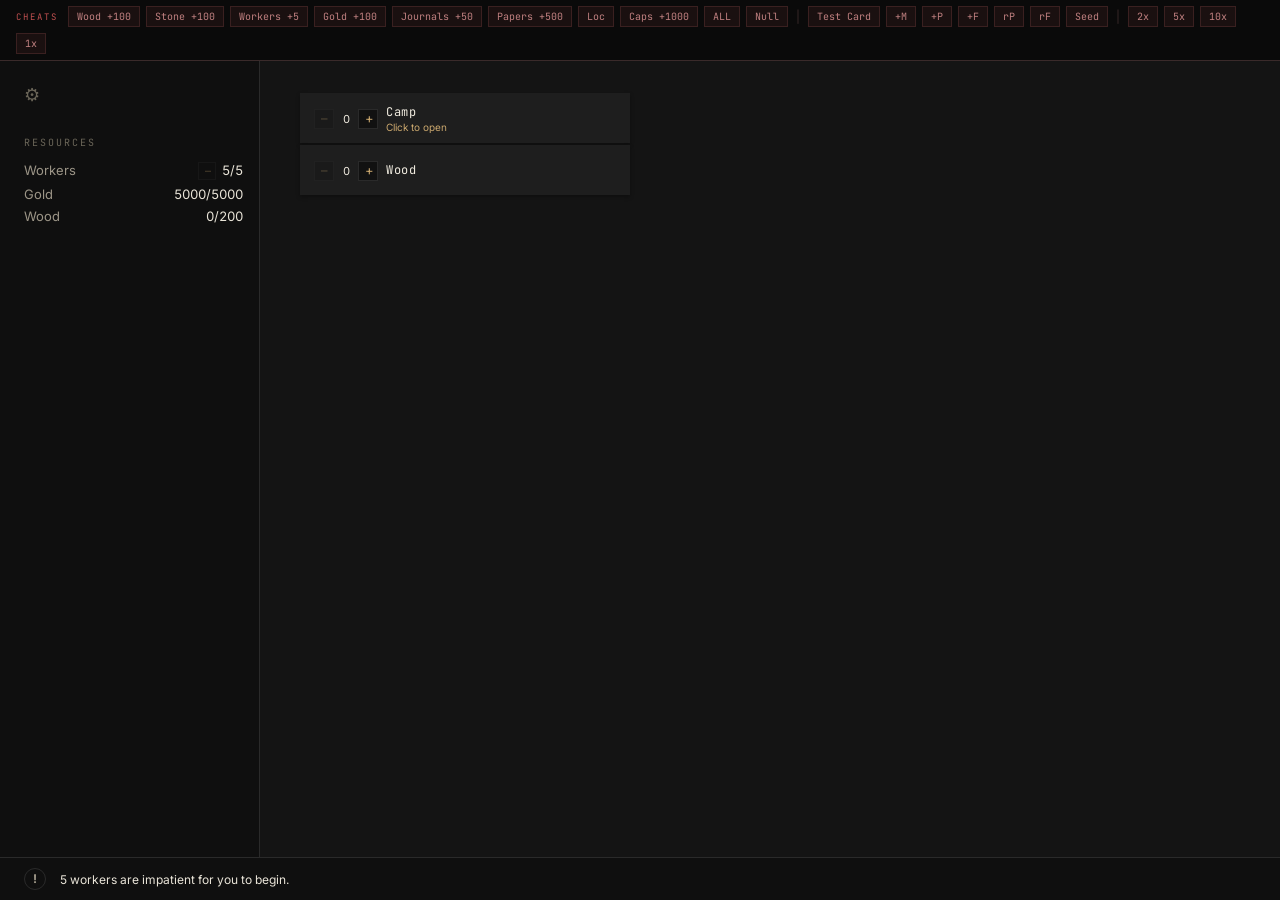
==== commit 7aa401d2: "Add files via upload" ====
--- a/index.html
+++ b/index.html
@@ -22,6 +22,14 @@
     <button class="cheat-btn" id="cheat-all">ALL</button>
     <button class="cheat-btn" id="cheat-null">Null</button>
     <span class="cheat-divider">|</span>
+    <button class="cheat-btn" id="cheat-mpf-card">Test Card</button>
+    <button class="cheat-btn" id="cheat-mpf-m">+M</button>
+    <button class="cheat-btn" id="cheat-mpf-p">+P</button>
+    <button class="cheat-btn" id="cheat-mpf-f">+F</button>
+    <button class="cheat-btn" id="cheat-rp">rP</button>
+    <button class="cheat-btn" id="cheat-rf">rF</button>
+    <button class="cheat-btn" id="cheat-seed">Seed</button>
+    <span class="cheat-divider">|</span>
     <button class="cheat-btn" id="cheat-speed-2">2x</button>
     <button class="cheat-btn" id="cheat-speed-5">5x</button>
     <button class="cheat-btn" id="cheat-speed-10">10x</button>
@@ -179,11 +187,14 @@
 <script src="js/core/cards.js"></script>
 <script src="js/core/offline.js"></script>
 <script src="js/core/save.js"></script>
+<script src="js/core/hiddenRes.js"></script>
+<script src="js/core/cycles.js"></script>
 <script src="js/core/scoutstable.js"></script>
 <script src="js/core/loop.js"></script>
 <script src="js/core/cheats.js"></script>
 
 <!-- MECHANIC FILES (add one line per new mechanic — data only, no shared logic) -->
+<script src="js/mechanics/mpftest.js"></script>
 <script src="js/mechanics/buildersbench.js"></script>
 <script src="js/mechanics/wood.js"></script>
 <script src="js/mechanics/stone.js"></script>
@@ -193,6 +204,8 @@
 <script src="js/mechanics/mountains.js"></script>
 <script src="js/mechanics/mountainsscoutstable.js"></script>
 <script src="js/mechanics/quarry.js"></script>
+<script src="js/mechanics/wheatfieldcard.js"></script>
+<script src="js/mechanics/goldpanning.js"></script>
 <script src="js/mechanics/sanddunes.js"></script>
 <script src="js/mechanics/scoutspen.js"></script>
 
--- a/style.css
+++ b/style.css
@@ -298,6 +298,38 @@
 /* Right-aligned button row inside hs-body */
 .hs-desc-build-row { display: flex; align-items: center; justify-content: space-between; gap: 10px; }
 .hs-btn-right { width: auto; padding: 6px 14px; flex-shrink: 0; }
+/* Dotted-trail travel path (TRAVEL_PATHS' trail:true) — themed by the
+   surrounding .modal-win's --tier vars, same as every other bar. */
+.trail-card { display: flex; flex-direction: column; gap: 8px; padding: 2px 0; }
+.trail-name { font-family: 'JetBrains Mono', monospace; font-size: 12px; color: #f1ece0; }
+.trail-desc { font-size: 10px; color: var(--text-muted); line-height: 1.5; }
+.trail-track { display: flex; align-items: center; height: 16px; margin: 2px 0; }
+.trail-line { flex: 1; height: 1px; background: repeating-linear-gradient(90deg, #3a3a3a 0 4px, transparent 4px 8px); position: relative; }
+.trail-fill { position: absolute; left: 0; top: 0; height: 1px; width: 0%; background: var(--tier); }
+.trail-dot { width: 7px; height: 7px; border-radius: 50%; background: var(--tier); flex-shrink: 0; box-shadow: 0 0 0 3px var(--tier-soft); }
+.trail-dot.start { background: #5a5a5a; box-shadow: none; margin-right: 0; }
+.trail-track .trail-dot:last-child { margin-left: 0; }
+.trail-foot { display: flex; justify-content: space-between; align-items: center; gap: 10px; }
+/* Concept-10 (terminal / ASCII) progress bar — Wheat Field's modal.
+   Themed by the surrounding .modal-win's --tier vars. */
+.wf-block { background: #161616; padding: 10px 14px; font-family: 'JetBrains Mono', monospace; }
+.wf-line { font-size: 10px; color: var(--text-muted); line-height: 1.7; }
+.wf-bar { letter-spacing: -1px; color: var(--tier); font-size: 11px; }
+.wf-bar-empty { letter-spacing: -1px; color: #2a2a2a; font-size: 11px; }
+.wf-tag { color: var(--tier-2); font-variant-numeric: tabular-nums; }
+/* Seed bar row: bar + button side by side, button flush with the text height */
+.wf-seed-row { display: flex; align-items: center; gap: 8px; position: relative; }
+.wf-seed-btn-wrap { flex-shrink: 0; }
+.wf-seed-btn {
+  background: #111; color: var(--tier-2); border: 1px solid var(--border);
+  font-family: 'JetBrains Mono', monospace; font-size: 9px; letter-spacing: 0.5px;
+  padding: 1px 6px; line-height: 1.4; cursor: pointer; white-space: nowrap;
+  align-self: flex-start; margin-top: 10px;
+}
+.wf-seed-btn:hover:not(:disabled) { border-color: var(--tier); background: var(--tier-soft); }
+.wf-seed-btn:disabled { opacity: 0.35; cursor: not-allowed; }
+.wf-seed-hint { font-size: 10px; color: var(--text-muted); letter-spacing: 0; align-self: flex-end; margin-bottom: 2px; }
+.trail-roll { font-size: 9px; color: var(--text-muted); font-variant-numeric: tabular-nums; text-align: right; order: 2; }
 
 /* ===================== RIGHT-HAND: SECTION LABELS & CARD GRID ===================== */
 .section-label {
@@ -367,6 +399,10 @@
   height: 3px; background: #7a9e7a; z-index: 2;
   pointer-events: none;
 }
+/* Optional per-mechanic.upgradeBarTiered: match the surrounding section's
+   theme (e.g. Mountains' blue) instead of the default green. Reusable by
+   any card — see js/core/cards.js. */
+.card-upgrade-bar.tiered { background: var(--tier); }
 /* While collecting resources for the current tier (not yet building), the
    top bar tints to a faded version of the bottom bar's gold instead of its
    normal green — same color family as the build progress, just muted, so
@@ -724,6 +760,8 @@
 }
 .stat-row:last-child { border-bottom: none; }
 .stat-label { color: var(--text-muted); }
+.mpf-local-btns { display: flex; gap: 8px; margin-top: 10px; }
+.mpf-local-btns .action-btn { flex: 1 1 auto; }
 .stat-val { color: var(--text); text-align: right; font-variant-numeric: tabular-nums; }
 
 /* ===================== SELL CARDS ===================== */
@@ -868,7 +906,10 @@
 .card-wrap.mule .card-progress-bar { background: #4a7a4a; }
 .card-wrap.mule .card-progress-bar.bar-collecting { background: #4a7a4a; opacity: 0.45; }
 /* Mule modal bars (detail-progress-bar inside theme-mule modal) */
-.modal-win.theme-mountains .detail-progress-bar[data-track="hike"] { background: #7a9e7a; }
+/* Every travel path's bar (data-extra-track, eased via getExtraBars in
+   cards.js) matches the card-face top bar's green (#7a9e7a) — applies
+   to any current or future path generically, not one id at a time. */
+.modal-win.theme-mountains .detail-progress-bar[data-extra-track] { background: #7a9e7a; }
 .modal-win.theme-mule .detail-progress-bar { background: #4a7a4a; }
 .modal-win.theme-mule .detail-progress-bar.bar-collecting { background: #4a7a4a; opacity: 0.45; }
 
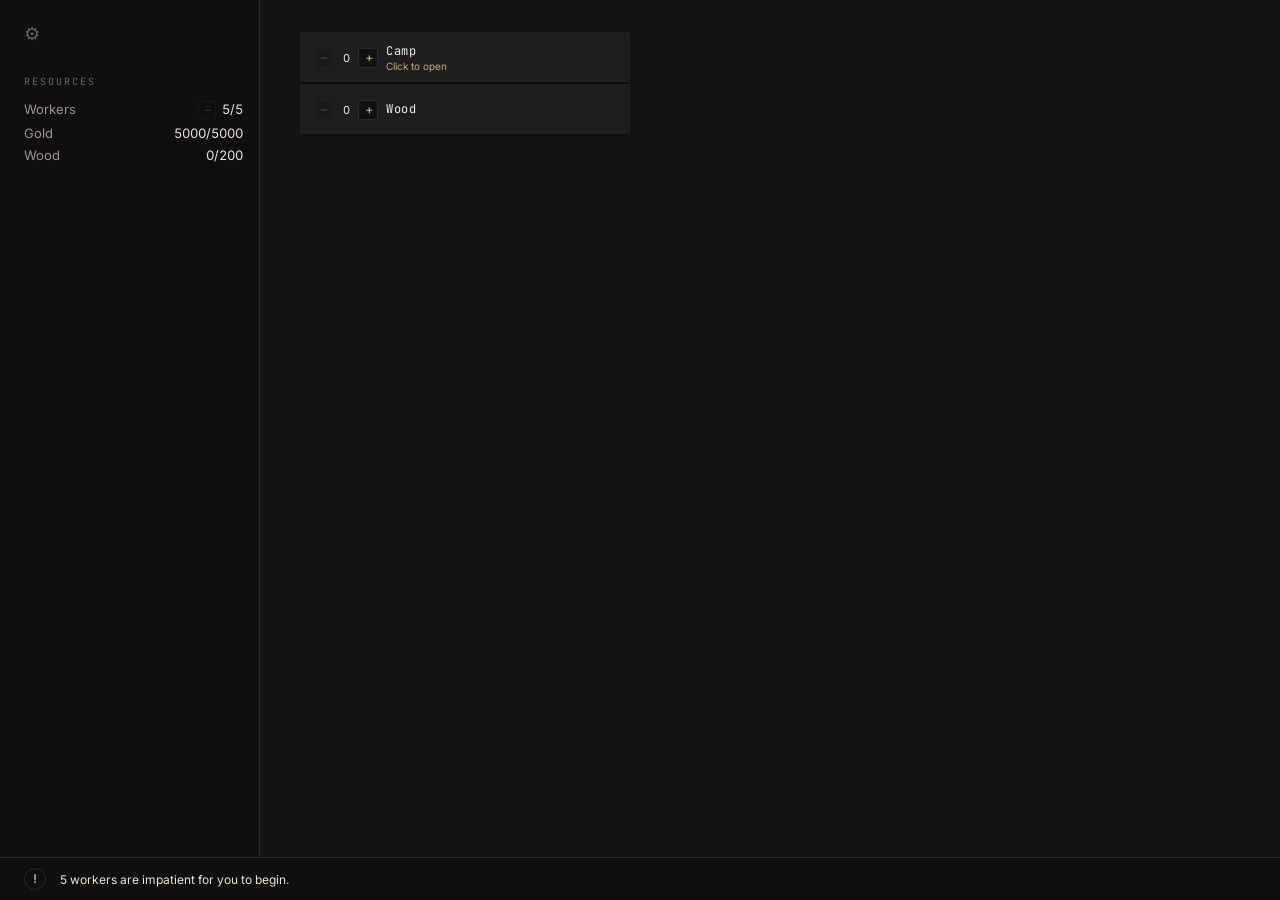
==== commit fbae8fdb: "Add files via upload" ====
--- a/index.html
+++ b/index.html
@@ -9,7 +9,7 @@
 <body>
 
 <div id="app">
-<div id="cheat-header" style="display:flex">
+<div id="cheat-header" style="display:none">
     <span class="cheat-label">CHEATS</span>
     <button class="cheat-btn" id="cheat-wood">Wood +100</button>
     <button class="cheat-btn" id="cheat-stone">Stone +100</button>
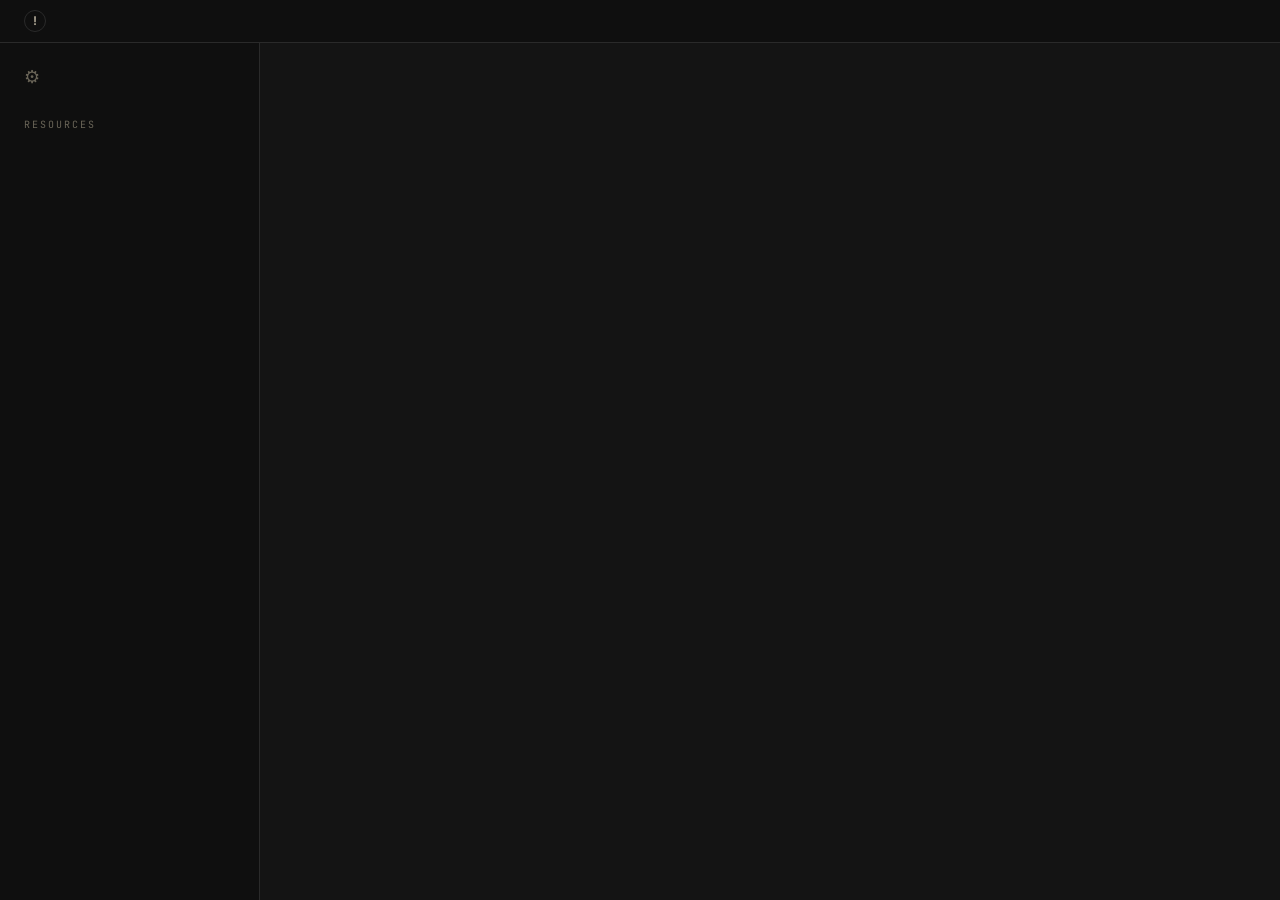
==== commit 4426d362: "Add files via upload" ====
--- a/index.html
+++ b/index.html
@@ -29,12 +29,22 @@
     <button class="cheat-btn" id="cheat-rp">rP</button>
     <button class="cheat-btn" id="cheat-rf">rF</button>
     <button class="cheat-btn" id="cheat-seed">Seed</button>
+    <button class="cheat-btn" id="cheat-nug">Nug</button>
     <span class="cheat-divider">|</span>
     <button class="cheat-btn" id="cheat-speed-2">2x</button>
     <button class="cheat-btn" id="cheat-speed-5">5x</button>
     <button class="cheat-btn" id="cheat-speed-10">10x</button>
     <button class="cheat-btn" id="cheat-speed-1">1x</button>
   </div>
+  <footer id="context-footer">
+    <button id="log-modal-btn" title="View log">!</button>
+    <div id="context-footer-messages">
+      <span class="footer-msg" id="footer-msg-0"></span>
+      <span class="footer-msg" id="footer-msg-1"></span>
+      <span class="footer-msg" id="footer-msg-2"></span>
+    </div>
+  </footer>
+
   <div id="main-wrap">
 
     <!-- ============ LEFT-HAND PANE ============ -->
@@ -90,15 +100,6 @@
 
   </div>
 
-  <footer id="context-footer">
-    <button id="log-modal-btn" title="View log">!</button>
-    <div id="context-footer-messages">
-      <span class="footer-msg" id="footer-msg-0"></span>
-      <span class="footer-msg" id="footer-msg-1"></span>
-      <span class="footer-msg" id="footer-msg-2"></span>
-    </div>
-  </footer>
-
 </div>
 
 <!-- ============ GENERIC CARD DETAIL MODAL ============ -->
@@ -159,6 +160,10 @@
       <div class="settings-row">
         <span>Cheat menu</span>
         <div class="toggle-switch" id="cheat-toggle"></div>
+      </div>
+      <div class="settings-row">
+        <span>Rich Uncle Tutorial</span>
+        <div class="toggle-switch" id="richuncle-toggle"></div>
       </div>
       <!-- Save: autosaves every 20s and on tab close. Export/import is
            the backup path for cleared browser data or a new device. -->
@@ -190,22 +195,26 @@
 <script src="js/core/hiddenRes.js"></script>
 <script src="js/core/cycles.js"></script>
 <script src="js/core/scoutstable.js"></script>
+<script src="js/core/richuncle.js"></script>
 <script src="js/core/loop.js"></script>
 <script src="js/core/cheats.js"></script>
 
 <!-- MECHANIC FILES (add one line per new mechanic — data only, no shared logic) -->
 <script src="js/mechanics/mpftest.js"></script>
 <script src="js/mechanics/buildersbench.js"></script>
+<script src="js/mechanics/richuncle_camp.js"></script>
 <script src="js/mechanics/wood.js"></script>
 <script src="js/mechanics/stone.js"></script>
 <script src="js/mechanics/market.js"></script>
 <script src="js/mechanics/tents.js"></script>
 <script src="js/mechanics/academy.js"></script>
 <script src="js/mechanics/mountains.js"></script>
+<script src="js/mechanics/richuncle_mountains.js"></script>
 <script src="js/mechanics/mountainsscoutstable.js"></script>
 <script src="js/mechanics/quarry.js"></script>
 <script src="js/mechanics/wheatfieldcard.js"></script>
 <script src="js/mechanics/goldpanning.js"></script>
+<script src="js/mechanics/smeltershack.js"></script>
 <script src="js/mechanics/sanddunes.js"></script>
 <script src="js/mechanics/scoutspen.js"></script>
 
--- a/style.css
+++ b/style.css
@@ -48,6 +48,7 @@
   --text-muted: #6a6558;
   --green: #7a9e7a;
   --red: #c05050;
+  --molten: #d4914a;
 }
 
 /* ===================== LAYOUT ===================== */
@@ -116,7 +117,7 @@
   min-height: 40px;
   max-height: 72px;
   overflow-y: auto;
-  border-top: 1px solid var(--border);
+  border-bottom: 1px solid var(--border);
   background: #0f0f0f;
   padding: 10px 24px;
   display: flex;
@@ -265,6 +266,7 @@
 .res-val { font-variant-numeric: tabular-nums; color: #e9e4d8; }
 .res-rate { font-size: 11px; color: var(--green); font-variant-numeric: tabular-nums; }
 .res-rate.neg { color: var(--red); }
+.res-rate.zero { color: var(--text-muted); }
 
 /* Workers row: name, then recall button + value grouped and pushed right */
 .worker-row { gap: 6px; }
@@ -284,9 +286,11 @@
 .upgrade-name { font-family: 'JetBrains Mono', monospace; font-size: 12px; color: #f1ece0; padding-left: 2px; }
 .upgrade-cost { font-size: 10px; color: var(--text-muted); }
 .upgrade-effect { font-size: 10px; color: var(--text-muted); }
-/* Dimmed hs-card for unaffordable/inactive choice track items */
+/* Dimmed hs-card for unaffordable/inactive choice track items — the
+   cost (.upgrade-costtime) is deliberately excluded so required
+   resources stand out instead of fading with the rest of the card. */
 .hs-card.locked { opacity: 0.4; }
-.hs-card.hs-card-dim .hs-head { opacity: 0.6; }
+.hs-card.hs-card-dim .hs-head .hs-title { opacity: 0.6; }
 .hs-card.hs-card-dim .hs-body { opacity: 0.6; }
 /* Description brightens when the player can afford the item */
 .upgrade-desc { color: var(--text-muted); }
@@ -364,7 +368,7 @@
   grid-template-columns: 1fr;
   width: 100%;
   max-width: 330px;
-  gap: 2px;
+  gap: 4px;
   margin-bottom: 6px;
 }
 .wide-mode .card-grid { max-width: none; }
@@ -465,6 +469,7 @@
 }
 .modal-win.theme-mule [data-sp-action^="disembark"]:hover { background: #5c8f5c; }
 .modal-win.theme-mountains { --tier: #5a86b8; --tier-2: #7fa8d4; --tier-soft: rgba(90,134,184,0.16); }
+.modal-win.theme-richuncle { --tier: #8a6bb0; --tier-2: #a98bcf; --tier-soft: rgba(138,107,176,0.16); }
 .modal-win.theme-sanddunes { --tier: #b8a858; --tier-2: #d4c47f; --tier-soft: rgba(184,168,88,0.16); }
 .modal-header {
   display: flex; flex-direction: column; position: relative;
@@ -503,6 +508,13 @@
   color: var(--text-dim); text-align: center;
   flex: 1; min-width: 0; overflow: hidden; text-overflow: ellipsis; white-space: nowrap;
 }
+/* Left-aligned "Upgrade" label above the self-upgrade ladder rows —
+   same font/size/color as .modal-title, just not centered. */
+.modal-upgrade-label {
+  font-family: 'JetBrains Mono', monospace;
+  font-size: 13px; letter-spacing: 2px; text-transform: uppercase;
+  color: var(--text-dim); text-align: left;
+}
 .modal-close {
   position: absolute; top: 10px; right: 14px;
   background: none; border: none; color: var(--text-muted);
@@ -547,6 +559,15 @@
 .hs-card { border: 1px solid var(--border); }
 .hs-head { display: flex; align-items: center; justify-content: space-between; padding: 9px 14px; background: #202020; border-bottom: 1px solid var(--border); }
 .hs-title { font-family: 'JetBrains Mono', monospace; font-size: 11px; letter-spacing: .4px; color: #f1ece0; }
+/* Scout Stable's Auto-toggle lock message — takes the title's exact
+   flex slot in .hs-head (never absolutely positioned), so nothing
+   shifts when it appears or disappears. Hardcoded gold rather than
+   var(--tier) so it reads the same in Mountains' blue-themed modal. */
+.sp-lock-banner {
+  font-family: 'JetBrains Mono', monospace; font-size: 9px; line-height: 1.3;
+  color: #cba86e; background: rgba(160,136,88,0.16); border: 1px solid #a08858;
+  border-radius: 4px; padding: 3px 8px; flex: 1; min-width: 0; margin-right: 8px;
+}
 .hs-body { background: #1a1a1a; padding: 12px 14px; display: flex; flex-direction: column; gap: 8px; }
 /* Legacy detail-card — now just the body region (no header) */
 .detail-card { background: #1a1a1a; padding: 12px 14px; display: flex; flex-direction: column; gap: 8px; }
@@ -714,7 +735,7 @@
 .upgrade-action-stack { display: flex; flex-direction: column; align-items: flex-end; gap: 4px; }
 .upgrade-text-stack { display: flex; flex-direction: column; gap: 4px; min-width: 0; }
 .upgrade-desc { font-size: 10px; color: var(--text-muted); }
-.upgrade-costtime { font-size: 10px; color: var(--text-muted); }
+.upgrade-costtime { font-size: 10px; color: var(--text); }
 
 /* Builder's Bench modal wrapper — tightened to a 4px spacing floor
    throughout (Upgrades + Construction), and pulled up to close the gap
@@ -801,7 +822,7 @@
 .sell-auto { width: 30px; height: 16px; }
 .sell-auto::after { width: 10px; height: 10px; }
 .sell-auto.on::after { left: 16px; }
-.sell-auto.bump::after { animation: sell-toggle-bump 0.16s ease; }
+.toggle-switch.bump::after { animation: sell-toggle-bump 0.16s ease; }
 @keyframes sell-toggle-bump { 0% { left: 2px; } 50% { left: 16px; } 100% { left: 2px; } }
 .sell-lock {
   background: none; border: 1px solid transparent; color: var(--text-muted);
@@ -905,16 +926,83 @@
 /* Mule progress bars: faded green while loading (bar-collecting), full green while traveling */
 .card-wrap.mule .card-progress-bar { background: #4a7a4a; }
 .card-wrap.mule .card-progress-bar.bar-collecting { background: #4a7a4a; opacity: 0.45; }
+
+/* ===================== RICH UNCLE (fixed palette, any section) ===================== */
+.card-wrap.richuncle { background: #1C1620; border: 1px solid #3d2f52; }
+.card-wrap.richuncle:hover { border-color: #8a6bb0; }
+.card-wrap.richuncle .card-name { color: #ffffff; }
+.card-wrap.richuncle .card-stat { color: #b79bd9; }
+.card-wrap.richuncle .card-progress-bar { background: #8a6bb0; }
+.card-wrap.richuncle .card-progress-bar.bar-collecting { background: #8a6bb0; opacity: 0.45; }
+/* Rich Uncle's modal: a flavor line, optional read-and-check sentences
+   (native checkboxes, recolored via accent-color), then the shared
+   detail-progress-wrap/detail-status bar+timer pair. */
+.ru-modal { display: flex; flex-direction: column; gap: 10px; }
+.ru-message { margin: 0; font-size: 12px; color: var(--text); line-height: 1.5; }
+.ru-checks { display: flex; flex-direction: column; }
+.ru-check-row { display: flex; align-items: flex-start; gap: 8px; padding: 5px 0; font-size: 11px; color: var(--text-dim); cursor: pointer; }
+.ru-check-input { margin-top: 2px; accent-color: var(--tier); cursor: pointer; }
 /* Mule modal bars (detail-progress-bar inside theme-mule modal) */
 /* Every travel path's bar (data-extra-track, eased via getExtraBars in
    cards.js) matches the card-face top bar's green (#7a9e7a) — applies
    to any current or future path generically, not one id at a time. */
 .modal-win.theme-mountains .detail-progress-bar[data-extra-track] { background: #7a9e7a; }
+/* Gold Panning's own station bars (Sluice Box, Panning) stay the
+   Mountains theme's blue instead of the green above — .gp-station-bar
+   wins on specificity over the shared [data-extra-track] rule. */
+.modal-win.theme-mountains .detail-progress-bar.gp-station-bar[data-extra-track] { background: var(--tier); }
 .modal-win.theme-mule .detail-progress-bar { background: #4a7a4a; }
 .modal-win.theme-mule .detail-progress-bar.bar-collecting { background: #4a7a4a; opacity: 0.45; }
 
 /* Dimmed-but-still-clickable card state (e.g. a mule still preparing) */
 .card-wrap.card-pending { opacity: 0.55; }
+
+/* ===================== SMELTER SHACK (Mountains) ===================== */
+/* Resource tracker strip: Gold Dust/Nuggets stock only, sat above the
+   Forge grid. Both stats share one box (no divider) with space
+   between — no per-second rate here, that lives on the ore row. */
+.sm-resbar { margin-bottom: 10px; }
+.sm-resbar-item { display: flex; justify-content: center; gap: 20px; padding: 6px 8px; background: var(--card-bg-alt); border: 1px solid var(--border); }
+.sm-resbar-stat { text-align: center; }
+.sm-resbar-label { display: block; font-size: 9px; color: var(--text-muted); text-transform: uppercase; letter-spacing: 0.03em; }
+.sm-resbar-amt { display: block; font-size: 12px; color: var(--text); font-variant-numeric: tabular-nums; margin-top: 2px; }
+/* Two Forge hs-cards per row, an Add Forge prompt tacked onto the end
+   (same shape as Gold Panning's add-station card, via .hs-card-dim). */
+.sm-grid { display: flex; flex-wrap: wrap; gap: 10px; }
+.sm-forge { flex: 1 1 48%; min-width: 240px; }
+/* One bordered box per group (ore-input, wood+molten, output). The
+   ore-input box holds up to 2 rows with plain vertical spacing (no
+   divider); the wood+molten box gets an explicit divider between its
+   two pieces via .sm-divider. */
+.sm-box { border: 1px solid var(--border); padding: 8px 10px; display: flex; flex-direction: column; gap: 8px; background: var(--bg); }
+.sm-divider { border-top: 1px solid var(--border); margin: 0 -10px; }
+.sm-row-controls { display: flex; align-items: center; gap: 6px; }
+.sm-row-controls .sp-select { flex: 1 1 auto; min-width: 0; }
+.sm-ore-row, .sm-wood-row, .sm-output-row, .sm-molten-row { display: flex; flex-direction: column; gap: 4px; }
+.sm-rate-line { font-size: 10px; color: var(--text-muted); text-align: right; font-variant-numeric: tabular-nums; }
+/* Wood's own line: bank count and production rate sit right next to
+   each other (never spread apart). Only the bank count tints amber
+   while the Forge is active (Heating/Filling/Outputting) — the rate
+   number stays plain muted text always, same color as every other
+   number in this modal, not the green/red res-rate scale. */
+.sm-wood-line { display: flex; justify-content: flex-end; gap: 6px; font-size: 10px; color: var(--text-muted); font-variant-numeric: tabular-nums; }
+.sm-wood-active { color: var(--molten); }
+.sm-add-resource { font-style: italic; border-style: dashed; }
+/* Molten status + bar. Default (Heating) uses plain text; Filling and
+   Outputting both tint amber at different weights; Stopped goes red,
+   including the bar itself (see .sm-bar-stopped). */
+.sm-status-line { display: flex; align-items: baseline; justify-content: space-between; font-size: 10px; }
+.sm-status-label { color: var(--text); }
+.sm-status-label.sm-status-filling { color: var(--molten); opacity: 0.65; }
+.sm-status-label.sm-status-outputting { color: var(--molten); font-weight: 600; }
+.sm-status-label.sm-status-stopped { color: var(--red); }
+.sm-molten-pct { color: var(--tier-2); font-variant-numeric: tabular-nums; }
+.sm-molten-bar { background: var(--molten); }
+.sm-molten-bar.sm-bar-stopped { background: #6b3f3f; }
+.sm-smelt-btn { width: 100%; box-sizing: border-box; }
+/* Card face: cardThemeClass tints the bottom (build) bar amber instead
+   of the default section blue, without touching the shared default. */
+.card-wrap.sm-forge-card .card-progress-bar { background: var(--molten); }
 
 /* ============================================================
    SETTINGS — SAVE SECTION
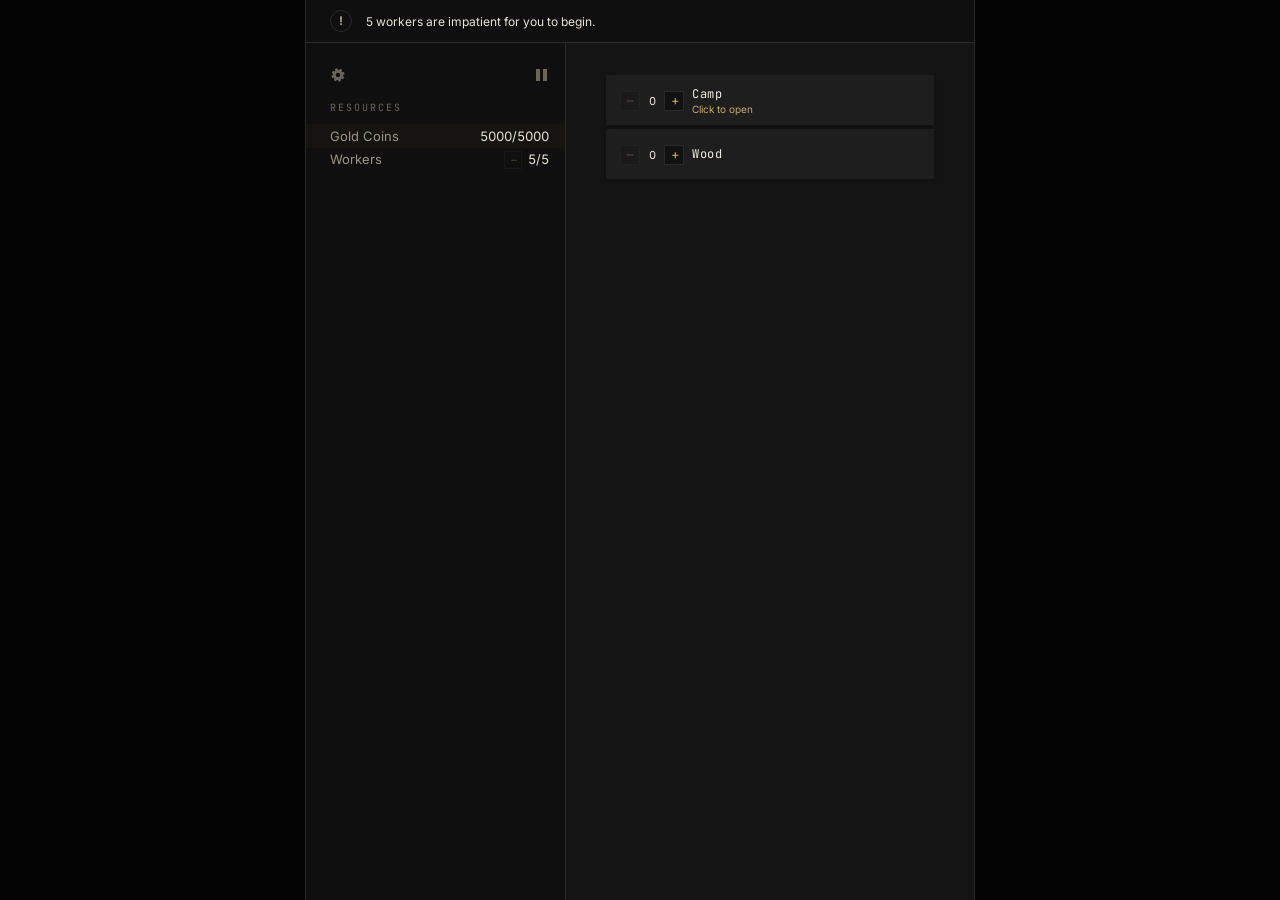
==== commit 62e39bde: "Add files via upload" ====
--- a/index.html
+++ b/index.html
@@ -5,11 +5,40 @@
 <meta name="viewport" content="width=device-width, initial-scale=1.0">
 <title>Orb Weaver</title>
 <link rel="stylesheet" href="style.css">
+<!-- EARLY DISPLAY INIT — deliberately inline and manually declared (not a
+     loader). script.js runs at the end of <body>, which is after first
+     paint, so a Light stone player would see a flash of the dark default
+     on every load. This reads the same orbweaver.display.v1 key and the
+     same theme mapping script.js uses, and applies only what must be
+     right before the first frame. Every step is guarded: blocked
+     storage, absent key, bad JSON or an out-of-range index all fall
+     through to Original without interrupting startup. -->
+<script>
+(function () {
+  try {
+    var raw = localStorage.getItem('orbweaver.display.v1');
+    if (!raw) return;
+    var d = JSON.parse(raw);
+    // Top-to-bottom: Original, Slightly lighter, New, Light stone.
+    var themes = ['stone', 'midpoint', 'subtle', 'original'];
+    var t = d && d.theme;
+    if (t === 0 || (typeof t === 'number' && t > 0 && t < 4)) {
+      document.documentElement.setAttribute('data-theme', themes[t | 0]);
+    }
+    if (typeof d['game-zoom'] === 'number') {
+      document.documentElement.style.setProperty('--game-zoom', d['game-zoom'] / 100);
+    }
+    if (typeof d['sidebar-text'] === 'number') {
+      document.documentElement.style.setProperty('--sidebar-text', d['sidebar-text'] / 100);
+    }
+  } catch (e) { /* storage blocked or unparseable — Original it is */ }
+})();
+</script>
 </head>
 <body>
 
 <div id="app">
-<div id="cheat-header" style="display:none">
+<div id="cheat-header" style="display:flex">
     <span class="cheat-label">CHEATS</span>
     <button class="cheat-btn" id="cheat-wood">Wood +100</button>
     <button class="cheat-btn" id="cheat-stone">Stone +100</button>
@@ -17,15 +46,22 @@
     <button class="cheat-btn" id="cheat-gold">Gold +100</button>
     <button class="cheat-btn" id="cheat-journals">Journals +50</button>
     <button class="cheat-btn" id="cheat-papers">Papers +500</button>
+    <button class="cheat-btn" id="cheat-bars">Bars +100</button>
+    <button class="cheat-btn" id="cheat-tools3">Tools III +1000</button>
+    <button class="cheat-btn" id="cheat-crates">Crates +1000</button>
     <button class="cheat-btn" id="cheat-loc">Loc</button>
+    <button class="cheat-btn" id="cheat-loc2">Loc 2</button>
+    <button class="cheat-btn" id="cheat-mine">Mine</button>
     <button class="cheat-btn" id="cheat-caps">Caps +1000</button>
     <button class="cheat-btn" id="cheat-all">ALL</button>
+    <button class="cheat-btn" id="cheat-all-v2">All v2</button>
     <button class="cheat-btn" id="cheat-null">Null</button>
     <span class="cheat-divider">|</span>
     <button class="cheat-btn" id="cheat-mpf-card">Test Card</button>
     <button class="cheat-btn" id="cheat-mpf-m">+M</button>
     <button class="cheat-btn" id="cheat-mpf-p">+P</button>
     <button class="cheat-btn" id="cheat-mpf-f">+F</button>
+    <button class="cheat-btn" id="cheat-rm">rM</button>
     <button class="cheat-btn" id="cheat-rp">rP</button>
     <button class="cheat-btn" id="cheat-rf">rF</button>
     <button class="cheat-btn" id="cheat-seed">Seed</button>
@@ -49,17 +85,26 @@
 
     <!-- ============ LEFT-HAND PANE ============ -->
     <aside id="left-hand">
-      <button id="settings-gear-btn" title="Settings">⚙</button>
+      <div class="left-hand-topbar">
+        <button id="settings-gear-btn" title="Settings"><svg viewBox="0 0 24 24" width="16" height="16" aria-hidden="true"><path fill-rule="evenodd" d="M 12.0 4.4 L 13.66 4.58 L 15.24 2.54 L 18.25 4.2 L 17.37 6.63 L 18.42 7.93 L 20.98 7.6 L 21.94 10.9 L 19.6 12.0 L 19.42 13.66 L 21.46 15.24 L 19.8 18.25 L 17.37 17.37 L 16.07 18.42 L 16.4 20.98 L 13.1 21.94 L 12.0 19.6 L 10.34 19.42 L 8.76 21.46 L 5.75 19.8 L 6.63 17.37 L 5.58 16.07 L 3.02 16.4 L 2.06 13.1 L 4.4 12.0 L 4.58 10.34 L 2.54 8.76 L 4.2 5.75 L 6.63 6.63 L 7.93 5.58 L 7.6 3.02 L 10.9 2.06 Z M 8.7 12 A 3.3 3.3 0 1 0 15.3 12 A 3.3 3.3 0 1 0 8.7 12 Z"/></svg></button>
+        <button id="pause-play-btn" class="icon-pause" title="Pause"></button>
+        <!-- Shown by CSS alone while the button carries .icon-play. Sits
+             after the button so a sibling selector can drive it without
+             script.js needing to know this element exists. -->
+        <div id="pause-label">PAUSED</div>
+      </div>
+      <!-- Rate unit pill — shown by CSS alone while body has .rate-rail (Settings → Add to resources). -->
+      <div id="rail-unit"><div class="unit-seg"><button data-rate-unit="0">/s</button><button data-rate-unit="1">/min</button><button data-rate-unit="2">/hr</button></div></div>
       <div class="side-label">Resources</div>
       <!-- Real resource rows (Workers, Gold, Upkeep, Wood, ...) mount here -->
       <div id="left-hand-real-resources"></div>
       <!-- Mountains group (blue theme) — hidden until Scout's Pen discovers it -->
-      <div id="left-hand-mountains-group" style="display:none; --tier:#5a86b8; --tier-2:#7fa8d4; --tier-soft:rgba(90,134,184,0.16);">
+      <div id="left-hand-mountains-group" style="display:none; --tier:var(--mountain-accent, #5a86b8); --tier-2:var(--mountain-text, #7fa8d4); --tier-soft:rgba(90,134,184,0.16);">
         <div class="side-label">Mountains</div>
         <div id="left-hand-real-resources-mountains"></div>
       </div>
       <!-- Sand Dunes group (yellow theme) — hidden until discovered -->
-      <div id="left-hand-sanddunes-group" style="display:none; --tier:#b8a858; --tier-2:#d4c47f; --tier-soft:rgba(184,168,88,0.16);">
+      <div id="left-hand-sanddunes-group" style="display:none; --tier:var(--sand-accent, #b8a858); --tier-2:var(--sand-text, #d4c47f); --tier-soft:rgba(184,168,88,0.16);">
         <div class="side-label">Sand Dunes</div>
         <div id="left-hand-real-resources-sanddunes"></div>
       </div>
@@ -78,7 +123,7 @@
       </div>
 
       <!-- Mountains section (Section B, blue theme) — hidden until Scout's Pen discovers it -->
-      <div id="mountains-section" style="display:none; --tier:#5a86b8; --tier-2:#7fa8d4; --tier-soft:rgba(90,134,184,0.16);">
+      <div id="mountains-section" style="display:none; --tier:var(--mountain-accent, #5a86b8); --tier-2:var(--mountain-text, #7fa8d4); --tier-soft:rgba(90,134,184,0.16);">
         <div class="section-label" data-section="mountains">
           Mountains <span class="section-collapse-arrow">▾</span>
         </div>
@@ -86,7 +131,7 @@
       </div>
 
       <!-- Sand Dunes section (yellow theme) — hidden until discovered -->
-      <div id="sanddunes-section" style="display:none; --tier:#b8a858; --tier-2:#d4c47f; --tier-soft:rgba(184,168,88,0.16);">
+      <div id="sanddunes-section" style="display:none; --tier:var(--sand-accent, #b8a858); --tier-2:var(--sand-text, #d4c47f); --tier-soft:rgba(184,168,88,0.16);">
         <div class="section-label" data-section="sanddunes">
           Sand Dunes <span class="section-collapse-arrow">▾</span>
         </div>
@@ -149,32 +194,100 @@
       <button class="modal-close" id="settings-modal-close">✕</button>
     </div>
     <div class="modal-body">
-      <div class="settings-row">
-        <span>Show placeholder examples</span>
-        <div class="toggle-switch" id="placeholder-toggle"></div>
-      </div>
-      <div class="settings-row">
-        <span>Wide mode</span>
-        <div class="toggle-switch" id="wide-mode-toggle"></div>
-      </div>
-      <div class="settings-row">
-        <span>Cheat menu</span>
-        <div class="toggle-switch" id="cheat-toggle"></div>
-      </div>
-      <div class="settings-row">
-        <span>Rich Uncle Tutorial</span>
-        <div class="toggle-switch" id="richuncle-toggle"></div>
-      </div>
-      <!-- Save: autosaves every 20s and on tab close. Export/import is
-           the backup path for cleared browser data or a new device. -->
-      <div class="settings-section-label">Save</div>
-      <div class="settings-row settings-row-buttons">
-        <button class="action-btn" id="save-export-btn">Export save</button>
-        <button class="action-btn" id="save-import-btn">Import save</button>
-        <button class="action-btn danger" id="save-reset-btn">Erase save</button>
-      </div>
-      <textarea id="save-text" class="save-textarea" spellcheck="false" placeholder="Paste a save code here and press Import save. Or press Export save to put your current code here."></textarea>
-      <div id="save-status" class="save-status"></div>
+     <div class="settings-grid">
+
+      <!-- DISPLAY CONTROLS — 2x2: sizes on top, theme and layout below.
+           All four are native range inputs (pointer, touch and keyboard
+           behavior for free); the vertical look is CSS only. -->
+      <div class="settings-display">
+
+        <div class="disp-ctl disp-size">
+          <div class="disp-ctl-head">
+            <span class="disp-chev sm">&lt;</span><span class="disp-chev lg">&lt;</span>
+          </div>
+          <div class="disp-slider">
+            <input type="range" id="sidebar-text-slider" min="75" max="125" step="1" value="100"
+                   aria-label="Left sidebar text size" aria-orientation="vertical">
+          </div>
+          <output class="disp-val" id="sidebar-text-val" for="sidebar-text-slider">100%</output>
+        </div>
+
+        <div class="disp-ctl disp-size">
+          <div class="disp-ctl-head">
+            <span class="disp-chev lg">&gt;</span><span class="disp-chev sm">&gt;</span>
+          </div>
+          <div class="disp-slider">
+            <input type="range" id="game-zoom-slider" min="75" max="125" step="1" value="100"
+                   aria-label="Game zoom" aria-orientation="vertical">
+          </div>
+          <output class="disp-val" id="game-zoom-val" for="game-zoom-slider">100%</output>
+        </div>
+
+        <div class="disp-ctl">
+          <div class="disp-ctl-head">
+            <svg class="settings-zoom-icon" viewBox="0 0 24 24" aria-hidden="true">
+              <circle cx="12" cy="12" r="4"/>
+              <path d="M12 1v3m0 16v3M1 12h3m16 0h3M4 4l2 2m12 12 2 2M4 20l2-2M18 6l2-2"/>
+            </svg>
+          </div>
+          <div class="disp-slider">
+            <input type="range" id="display-theme-slider" min="0" max="3" step="1" value="3"
+                   aria-label="Display theme" aria-orientation="vertical">
+          </div>
+          <output class="disp-val" id="display-theme-val" for="display-theme-slider">Original</output>
+        </div>
+
+        <div class="disp-ctl">
+          <div class="disp-ctl-head">
+            <svg class="settings-zoom-icon" viewBox="0 0 24 24" aria-hidden="true">
+              <path d="M2 4v16M22 4v16M12 2v20M5 8h14v8H5z"/>
+            </svg>
+          </div>
+          <div class="disp-slider">
+            <input type="range" id="display-layout-slider" min="0" max="1" step="1" value="1"
+                   aria-label="Desktop layout" aria-orientation="vertical">
+          </div>
+          <output class="disp-val" id="display-layout-val" for="display-layout-slider">Centered</output>
+        </div>
+
+      </div>
+
+      <div class="settings-main">
+        <div class="settings-row">
+          <span>Show placeholder examples</span>
+          <div class="toggle-switch" id="placeholder-toggle"></div>
+        </div>
+        <div class="settings-row">
+          <span>Cheat menu</span>
+          <div class="toggle-switch" id="cheat-toggle"></div>
+        </div>
+        <div class="settings-row">
+          <span>Rich Uncle Tutorial</span>
+          <div class="toggle-switch" id="richuncle-toggle"></div>
+        </div>
+        <!-- Rates: unit for every rail rate line (js/core/rates.js); persisted with display prefs. -->
+        <div class="settings-section-label">Rates</div>
+        <div class="settings-row">
+          <span>Rate unit</span>
+          <div class="unit-seg"><button data-rate-unit="0">/s</button><button data-rate-unit="1">/min</button><button data-rate-unit="2">/hr</button></div>
+        </div>
+        <div class="settings-row">
+          <span>Add to resources</span>
+          <div class="toggle-switch" id="rate-rail-toggle"></div>
+        </div>
+        <!-- Save: autosaves every 20s and on tab close. Export/import is
+             the backup path for cleared browser data or a new device. -->
+        <div class="settings-section-label">Save</div>
+        <div class="settings-row settings-row-buttons">
+          <button class="action-btn" id="save-export-btn">Export save</button>
+          <button class="action-btn" id="save-import-btn">Import save</button>
+          <button class="action-btn danger" id="save-reset-btn">Erase save</button>
+        </div>
+        <textarea id="save-text" class="save-textarea" spellcheck="false" placeholder="Paste a save code here and press Import save. Or press Export save to put your current code here."></textarea>
+        <div id="save-status" class="save-status"></div>
+      </div>
+
+     </div>
     </div>
   </div>
 </div>
@@ -183,6 +296,7 @@
 
 <!-- CORE MECHANICS ENGINE (shared logic — do not add mechanic-specific code here) -->
 <script src="js/core/resources.js"></script>
+<script src="js/core/rates.js"></script>
 <script src="js/core/footer.js"></script>
 <script src="js/core/workers.js"></script>
 <script src="js/core/locations.js"></script>
@@ -194,18 +308,22 @@
 <script src="js/core/save.js"></script>
 <script src="js/core/hiddenRes.js"></script>
 <script src="js/core/cycles.js"></script>
+<script src="js/core/toolUse.js"></script>
 <script src="js/core/scoutstable.js"></script>
 <script src="js/core/richuncle.js"></script>
 <script src="js/core/loop.js"></script>
 <script src="js/core/cheats.js"></script>
+<script src="js/core/strangeshard.js"></script>
 
 <!-- MECHANIC FILES (add one line per new mechanic — data only, no shared logic) -->
 <script src="js/mechanics/mpftest.js"></script>
 <script src="js/mechanics/buildersbench.js"></script>
 <script src="js/mechanics/richuncle_camp.js"></script>
+<script src="js/mechanics/toolshed.js"></script>
 <script src="js/mechanics/wood.js"></script>
 <script src="js/mechanics/stone.js"></script>
-<script src="js/mechanics/market.js"></script>
+<script src="js/mechanics/digsite.js"></script>
+<script src="js/mechanics/marketstall.js"></script>
 <script src="js/mechanics/tents.js"></script>
 <script src="js/mechanics/academy.js"></script>
 <script src="js/mechanics/mountains.js"></script>
@@ -215,7 +333,10 @@
 <script src="js/mechanics/wheatfieldcard.js"></script>
 <script src="js/mechanics/goldpanning.js"></script>
 <script src="js/mechanics/smeltershack.js"></script>
+<script src="js/mechanics/goldmine.js"></script>
 <script src="js/mechanics/sanddunes.js"></script>
+<script src="js/mechanics/collapsedpath.js"></script>
+<script src="js/mechanics/pulley.js"></script>
 <script src="js/mechanics/scoutspen.js"></script>
 
 <script src="js/main.js"></script>
--- a/style.css
+++ b/style.css
@@ -11,10 +11,10 @@
    ============================================================ */
 
 *, *::before, *::after { box-sizing: border-box; }
-html, body { height: 100%; margin: 0; background: #141414; }
+html, body { height: 100%; margin: 0; background: var(--bg, #141414); }
 body {
   font-family: 'Inter', sans-serif;
-  color: #e9e4d8;
+  color: var(--text, #e9e4d8);
   overflow: hidden;
 }
 button { font-family: inherit; user-select: none; -webkit-tap-highlight-color: transparent; cursor: pointer; }
@@ -51,6 +51,85 @@
   --molten: #d4914a;
 }
 
+/* ============================================================
+   DISPLAY THEMES
+   :root above IS the "original" palette. Each block below only
+   overrides what it changes; anything omitted falls through to
+   the var(--name, <original>) fallback written at each use site,
+   so "original" renders byte-identically to the pre-theme build.
+   Applied by script.js as data-theme on <html>; the inline
+   initializer in index.html's <head> sets it before first paint.
+   ============================================================ */
+:root[data-theme="midpoint"] {
+  color-scheme: dark;
+  --bg: #181a19; --rail: #151716; --card-bg: #202220; --card-bg-alt: #272927;
+  --inset: #161817; --control: #181a19; --raised: #272927;
+  --border: #373a35; --border-dim: #2b2e2a; --edge: #41443e; --line: #41443e; --scrollbar: #555950;
+  --text: #ebe8de; --heading: #f4f0e6; --text-dim: #aaa9a0; --text-muted: #777b72;
+  --label: #a6a59c; --affordable: #f4f0e6; --on-accent: #151716;
+  --tier: #a08858; --tier-2: #cba86e; --tier-soft: rgba(160,136,88,.16);
+  --green: #80a983; --red: #cb6e66; --molten: #d4914a; --stopped: #995955;
+  --mountain-accent: #6590bd; --mountain-text: #84add8;
+  --sand-accent: #b4a553; --sand-text: #cfc078;
+  --mule-bg: #1e271f; --mule-border: #385039; --mule-accent: #4f8152; --mule-text: #99c39c;
+  --uncle-bg: #211a26; --uncle-border: #4b3b5f; --uncle-accent: #896bac; --uncle-text: #b79bd2;
+  --cheat-bg: #1d1515; --cheat-border: #49302f; --cheat-text: #c78484;
+  --good: #80a983; --bad: #cb6e66; --accent: #6590bd;
+  --chart-gold: #c9a227; --chart-1: #6fa86f; --chart-2: #5c9ead;
+  --chart-3: #c96a5e; --chart-4: #8f6fbf;
+}
+
+:root[data-theme="subtle"] {
+  color-scheme: dark;
+  --bg: #1c1c1b; --rail: #171817; --card-bg: #252524; --card-bg-alt: #2c2c2a;
+  --inset: #181918; --control: #1c1c1b; --raised: #2c2c2a;
+  --border: #444640; --border-dim: #363832; --edge: #4f514a; --line: #4f514a; --scrollbar: #65685f;
+  --text: #eeeae0; --heading: #f7f3e9; --text-dim: #bcb9af; --text-muted: #898a80;
+  --label: #b7b4aa; --affordable: #f7f3e9; --on-accent: #171817;
+  --tier: #a08858; --tier-2: #cba86e; --tier-soft: rgba(160,136,88,.16);
+  --green: #86ae89; --red: #d8756b; --molten: #d4914a; --stopped: #a65e59;
+  --mountain-accent: #6e9ccc; --mountain-text: #90b8e5;
+  --sand-accent: #c0b15d; --sand-text: #d9ca83;
+  --mule-bg: #202920; --mule-border: #415841; --mule-accent: #578b59; --mule-text: #a5d0a7;
+  --uncle-bg: #231c29; --uncle-border: #55436d; --uncle-accent: #9678bd; --uncle-text: #c0a6db;
+  --cheat-bg: #211717; --cheat-border: #573535; --cheat-text: #d69494;
+  --good: #86ae89; --bad: #d8756b; --accent: #6e9ccc;
+  --chart-gold: #c9a227; --chart-1: #6fa86f; --chart-2: #5c9ead;
+  --chart-3: #c96a5e; --chart-4: #8f6fbf;
+}
+
+:root[data-theme="stone"] {
+  color-scheme: light;
+  --bg: #d5d1c7; --rail: #c8c5bb; --card-bg: #e8e4db; --card-bg-alt: #ddd9ce;
+  --inset: #d2cfc5; --control: #efebe2; --raised: #dcd8cd;
+  --border: #6c7066; --border-dim: #94978c; --edge: #818579; --line: #818579; --scrollbar: #73796b;
+  --text: #272923; --heading: #20231d; --text-dim: #42453d; --text-muted: #4f5249;
+  --label: #42453d; --affordable: #20231d; --on-accent: #fffdf5;
+  --tier: #705013; --tier-2: #62450e; --tier-dark: #735625; --tier-soft: rgba(112,80,19,.09);
+  --green: #285936; --red: #92342b; --molten: #784609; --stopped: #92342b;
+  --mountain-accent: #315b83; --mountain-text: #224c72;
+  --sand-accent: #665609; --sand-text: #554707;
+  --mule-bg: #dce7d9; --mule-border: #5c795f; --mule-accent: #285936; --mule-text: #285936;
+  --uncle-bg: #e6ddec; --uncle-border: #7c638e; --uncle-accent: #674680; --uncle-text: #593c70;
+  --cheat-bg: #eadbd7; --cheat-border: #9b625a; --cheat-text: #7b3029;
+  --good: #285936; --bad: #92342b; --accent: #315b83; --hover: rgba(0,0,0,.05);
+  --scrim: rgba(33,36,30,.3); --scrim-adjusting: rgba(33,36,30,.03);
+  --chart-gold: #78560c; --chart-1: #2e653a; --chart-2: #236575;
+  --chart-3: #a43d30; --chart-4: #754898;
+}
+
+/* Scout Stable's tip/requirement banners are deliberately fixed gold so
+   they read identically inside a blue Mountains modal. That gold is
+   unreadable on Light stone's pale surface, so the trio is the one place
+   a theme has to reach in — dark themes keep the original gold. */
+:root[data-theme="stone"] {
+  --band-alt: rgba(0,0,0,.05);
+  --banner-text: #62450e;
+  --banner-bg: rgba(112,80,19,.09);
+  --banner-border: #705013;
+}
+
+
 /* ===================== LAYOUT ===================== */
 /* No header in this build — #app is just the two-pane shell. */
 #app {
@@ -76,8 +155,8 @@
   align-items: center;
   gap: 6px;
   padding: 6px 16px;
-  background: #0a0a0a;
-  border-bottom: 1px solid #3a2a2a;
+  background: var(--cheat-bg, #0a0a0a);
+  border-bottom: 1px solid var(--cheat-border, #3a2a2a);
 }
 .cheat-label {
   font-family: 'JetBrains Mono', monospace;
@@ -87,18 +166,18 @@
   margin-right: 4px;
 }
 .cheat-btn {
-  background: #1a1010;
-  border: 1px solid #3a2020;
-  color: #c08080;
+  background: var(--cheat-bg, #1a1010);
+  border: 1px solid var(--cheat-border, #3a2020);
+  color: var(--cheat-text, #c08080);
   font-family: 'JetBrains Mono', monospace;
   font-size: 10px;
   padding: 3px 8px;
   cursor: pointer;
   transition: background 0.1s, border-color 0.1s;
 }
-.cheat-btn:hover { background: #2a1515; border-color: var(--red); color: #e09090; }
-.cheat-btn.active { background: var(--red); color: #0c0c0c; border-color: #e06060; }
-.cheat-divider { color: #3a2a2a; font-size: 12px; margin: 0 2px; }
+.cheat-btn:hover { background: var(--cheat-bg, #2a1515); border-color: var(--red); color: var(--cheat-text, #e09090); }
+.cheat-btn.active { background: var(--red); color: var(--on-accent, #0c0c0c); border-color: #e06060; }
+.cheat-divider { color: var(--cheat-border, #3a2a2a); font-size: 12px; margin: 0 2px; }
 
 /* Sub-rate label under resource rows (e.g. +2.6/s under Wood, -3/s under Gold) */
 .res-sub-rate {
@@ -118,7 +197,7 @@
   max-height: 72px;
   overflow-y: auto;
   border-bottom: 1px solid var(--border);
-  background: #0f0f0f;
+  background: var(--rail, #0f0f0f);
   padding: 10px 24px;
   display: flex;
   align-items: center;
@@ -164,7 +243,7 @@
   width: 260px;
   flex: 0 0 260px;
   min-width: 0;
-  background: #0f0f0f;
+  background: var(--rail, #0f0f0f);
   border-right: 1px solid var(--border);
   padding: 24px 16px 24px 24px;
   overflow-x: hidden;
@@ -172,10 +251,10 @@
   scrollbar-width: thin;
   scrollbar-color: transparent transparent;
 }
-#left-hand:hover { scrollbar-color: #333 transparent; }
+#left-hand:hover { scrollbar-color: var(--scrollbar, #333) transparent; }
 #left-hand::-webkit-scrollbar { width: 6px; }
 #left-hand::-webkit-scrollbar-thumb { background: transparent; }
-#left-hand:hover::-webkit-scrollbar-thumb { background: #333; }
+#left-hand:hover::-webkit-scrollbar-thumb { background: var(--scrollbar, #333); }
 
 /* RIGHT-HAND PANE (was #content-area) */
 #right-hand {
@@ -191,10 +270,10 @@
   scrollbar-width: thin;
   scrollbar-color: transparent transparent;
 }
-#right-hand:hover { scrollbar-color: #333 transparent; }
+#right-hand:hover { scrollbar-color: var(--scrollbar, #333) transparent; }
 #right-hand::-webkit-scrollbar { width: 10px; }
 #right-hand::-webkit-scrollbar-thumb { background: transparent; }
-#right-hand:hover::-webkit-scrollbar-thumb { background: #333; }
+#right-hand:hover::-webkit-scrollbar-thumb { background: var(--scrollbar, #333); }
 
 @media (max-width: 700px) {
   #right-hand { padding: 18px 14px 40px; }
@@ -217,19 +296,32 @@
 
 
 /* ===================== SETTINGS GEAR (top-right, floating) ===================== */
+/* Both icon buttons center against each other here rather than relying
+   on text-baseline alignment — the gear is drawn with SVG and pause/
+   play with CSS shapes, two different box models that baseline
+   alignment can't reliably line up on its own. */
+.left-hand-topbar {
+  position: relative; /* positioning context for #pause-label */
+  display: flex;
+  align-items: center;
+  justify-content: space-between;
+  margin: 0 0 14px;
+}
 #settings-gear-btn {
-  display: inline-block;
   position: relative;
+  display: inline-flex;
+  align-items: center;
+  justify-content: center;
+  width: 16px; height: 16px;
   background: none;
   border: none;
   padding: 0;
-  margin: 0 0 14px;
+  margin: 0;
   color: var(--text-muted);
-  font-size: 18px;
-  line-height: 1;
   cursor: pointer;
   transition: color 0.15s;
 }
+#settings-gear-btn svg { fill: currentColor; }
 #settings-gear-btn:hover { color: var(--tier-2); }
 /* Invisible hit-area only (see .section-collapse-arrow::after for the
    same pattern) — the glyph alone is well under the ~44px mobile tap
@@ -241,6 +333,60 @@
   width: 44px; height: 44px;
 }
 
+/* Pause/Play — drawn as plain CSS shapes, not a text character. A
+   glyph like ⏸ is emoji-font territory on some devices (Android's
+   Noto Color Emoji renders it as a colored icon no matter what CSS
+   says), so there's nothing here for any device to recolor. */
+#pause-play-btn {
+  position: relative;
+  width: 14px; height: 14px;
+  background: none;
+  border: none;
+  padding: 0;
+  margin: 0;
+  cursor: pointer;
+}
+#pause-play-btn.icon-pause::before,
+#pause-play-btn.icon-pause::after {
+  content: '';
+  position: absolute;
+  top: 1px;
+  width: 4px; height: 12px;
+  background: var(--text-muted);
+}
+#pause-play-btn.icon-pause::before { left: 1px; }
+#pause-play-btn.icon-pause::after { left: 8px; }
+#pause-play-btn.icon-pause:hover::before,
+#pause-play-btn.icon-pause:hover::after { background: var(--tier-2); }
+#pause-play-btn.icon-play::before {
+  content: '';
+  position: absolute;
+  top: 0; left: 2px;
+  width: 0; height: 0;
+  border-style: solid;
+  border-width: 6px 0 6px 10px;
+  border-color: transparent transparent transparent var(--text-muted);
+}
+#pause-play-btn.icon-play:hover::before { border-left-color: var(--tier-2); }
+
+/* Paused caption. Absolutely positioned so pausing never reflows the
+   rail below it — it hangs in the 32px of clearance the topbar's
+   bottom margin and the first .side-label's top margin already leave.
+   script.js swaps icon-pause/icon-play on the button and nothing else;
+   this sibling rule is the whole of the show/hide logic. */
+#pause-label {
+  position: absolute;
+  top: 100%;
+  right: 0;
+  margin-top: 4px;
+  display: none;
+  font-family: 'JetBrains Mono', monospace;
+  letter-spacing: 2px;
+  color: var(--text-muted);
+  pointer-events: none;
+}
+#pause-play-btn.icon-play ~ #pause-label { display: block; }
+
 /* ===================== LEFT-HAND: SECTIONS & RESOURCE ROWS ===================== */
 .side-label {
   font-family: 'JetBrains Mono', monospace;
@@ -262,8 +408,8 @@
   color: var(--text-dim);
   user-select: none;
 }
-.res-name { color: #9c9587; }
-.res-val { font-variant-numeric: tabular-nums; color: #e9e4d8; }
+.res-name { color: var(--label, #9c9587); }
+.res-val { font-variant-numeric: tabular-nums; color: var(--text, #e9e4d8); }
 .res-rate { font-size: 11px; color: var(--green); font-variant-numeric: tabular-nums; }
 .res-rate.neg { color: var(--red); }
 .res-rate.zero { color: var(--text-muted); }
@@ -273,31 +419,28 @@
 .worker-recall-btn {
   margin-left: auto;
   width: 18px; height: 18px;
-  background: #111; border: 1px solid var(--border);
+  background: var(--inset, #111); border: 1px solid var(--border);
   color: var(--tier-2); font-size: 12px; line-height: 1; flex-shrink: 0;
 }
 .worker-recall-btn:hover { border-color: var(--tier); background: var(--tier-soft); }
 .worker-recall-btn:disabled { opacity: 0.3; cursor: not-allowed; }
 
 /* Upgrade list rows inside a mechanic's modal */
-.upgrade-row { display: flex; flex-direction: column; gap: 6px; padding: 10px 12px; background: #1a1a1a; }
+.upgrade-row { display: flex; flex-direction: column; gap: 6px; padding: 10px 12px; background: var(--card-bg, #1a1a1a); }
 .upgrade-row.locked { opacity: 0.4; }
 .upgrade-row-top { display: flex; justify-content: space-between; align-items: center; gap: 8px; }
-.upgrade-name { font-family: 'JetBrains Mono', monospace; font-size: 12px; color: #f1ece0; padding-left: 2px; }
+.upgrade-name { font-family: 'JetBrains Mono', monospace; font-size: 12px; color: var(--heading, #f1ece0); padding-left: 2px; }
 .upgrade-cost { font-size: 10px; color: var(--text-muted); }
 .upgrade-effect { font-size: 10px; color: var(--text-muted); }
-/* Dimmed hs-card for unaffordable/inactive choice track items — the
-   cost (.upgrade-costtime) is deliberately excluded so required
-   resources stand out instead of fading with the rest of the card. */
 .hs-card.locked { opacity: 0.4; }
-.hs-card.hs-card-dim .hs-head .hs-title { opacity: 0.6; }
-.hs-card.hs-card-dim .hs-body { opacity: 0.6; }
-/* Description brightens when the player can afford the item */
+/* Unaffordable/inactive hs-cards (Camp Construction, Academy topics,
+   Stone Quarry, Add Forge, Add Station): title, description and cost
+   always render at full, normal appearance — only the action button
+   dims, via the shared .action-btn:disabled rule below. */
 .upgrade-desc { color: var(--text-muted); }
-.upgrade-desc.upgrade-desc-affordable { color: #c8c2b4; }
 /* Chromeless travel section — elements sit directly on modal background */
 .bare-section { display: flex; flex-direction: column; gap: 8px; padding: 2px 0; }
-.bare-label { font-family: 'JetBrains Mono', monospace; font-size: 11px; letter-spacing: .4px; color: #f1ece0; }
+.bare-label { font-family: 'JetBrains Mono', monospace; font-size: 11px; letter-spacing: .4px; color: var(--heading, #f1ece0); }
 .bare-row { display: flex; align-items: center; justify-content: space-between; }
 /* Right-aligned button row inside hs-body */
 .hs-desc-build-row { display: flex; align-items: center; justify-content: space-between; gap: 10px; }
@@ -305,27 +448,27 @@
 /* Dotted-trail travel path (TRAVEL_PATHS' trail:true) — themed by the
    surrounding .modal-win's --tier vars, same as every other bar. */
 .trail-card { display: flex; flex-direction: column; gap: 8px; padding: 2px 0; }
-.trail-name { font-family: 'JetBrains Mono', monospace; font-size: 12px; color: #f1ece0; }
+.trail-name { font-family: 'JetBrains Mono', monospace; font-size: 12px; color: var(--heading, #f1ece0); }
 .trail-desc { font-size: 10px; color: var(--text-muted); line-height: 1.5; }
 .trail-track { display: flex; align-items: center; height: 16px; margin: 2px 0; }
-.trail-line { flex: 1; height: 1px; background: repeating-linear-gradient(90deg, #3a3a3a 0 4px, transparent 4px 8px); position: relative; }
+.trail-line { flex: 1; height: 1px; background: repeating-linear-gradient(90deg, var(--edge, #3a3a3a) 0 4px, transparent 4px 8px); position: relative; }
 .trail-fill { position: absolute; left: 0; top: 0; height: 1px; width: 0%; background: var(--tier); }
 .trail-dot { width: 7px; height: 7px; border-radius: 50%; background: var(--tier); flex-shrink: 0; box-shadow: 0 0 0 3px var(--tier-soft); }
-.trail-dot.start { background: #5a5a5a; box-shadow: none; margin-right: 0; }
+.trail-dot.start { background: var(--edge, #5a5a5a); box-shadow: none; margin-right: 0; }
 .trail-track .trail-dot:last-child { margin-left: 0; }
 .trail-foot { display: flex; justify-content: space-between; align-items: center; gap: 10px; }
 /* Concept-10 (terminal / ASCII) progress bar — Wheat Field's modal.
    Themed by the surrounding .modal-win's --tier vars. */
-.wf-block { background: #161616; padding: 10px 14px; font-family: 'JetBrains Mono', monospace; }
+.wf-block { background: var(--inset, #161616); padding: 10px 14px; font-family: 'JetBrains Mono', monospace; }
 .wf-line { font-size: 10px; color: var(--text-muted); line-height: 1.7; }
 .wf-bar { letter-spacing: -1px; color: var(--tier); font-size: 11px; }
-.wf-bar-empty { letter-spacing: -1px; color: #2a2a2a; font-size: 11px; }
+.wf-bar-empty { letter-spacing: -1px; color: var(--edge, #2a2a2a); font-size: 11px; }
 .wf-tag { color: var(--tier-2); font-variant-numeric: tabular-nums; }
 /* Seed bar row: bar + button side by side, button flush with the text height */
 .wf-seed-row { display: flex; align-items: center; gap: 8px; position: relative; }
 .wf-seed-btn-wrap { flex-shrink: 0; }
 .wf-seed-btn {
-  background: #111; color: var(--tier-2); border: 1px solid var(--border);
+  background: var(--inset, #111); color: var(--tier-2); border: 1px solid var(--border);
   font-family: 'JetBrains Mono', monospace; font-size: 9px; letter-spacing: 0.5px;
   padding: 1px 6px; line-height: 1.4; cursor: pointer; white-space: nowrap;
   align-self: flex-start; margin-top: 10px;
@@ -342,7 +485,7 @@
   letter-spacing: 2.5px;
   text-transform: uppercase;
   color: var(--text-muted);
-  border-bottom: 1px solid #282828;
+  border-bottom: 1px solid var(--line, #282828);
   padding-bottom: 10px;
   margin-bottom: 18px;
   margin-top: 32px;
@@ -350,7 +493,6 @@
   cursor: pointer;
   max-width: 330px; /* keep in sync with .card-grid max-width */
 }
-.wide-mode .section-label { max-width: none; }
 .section-label:first-child { margin-top: 0; }
 #left-hand-mountains-group .side-label { color: var(--tier-2); }
 #mountains-section .section-label { color: var(--tier-2); border-bottom-color: var(--tier); }
@@ -371,12 +513,11 @@
   gap: 4px;
   margin-bottom: 6px;
 }
-.wide-mode .card-grid { max-width: none; }
 
 /* ===================== CARDS ===================== */
-.card-wrap { display: flex; flex-direction: column; background: #1e1e1e; position: relative; user-select: none; box-shadow: 0 2px 4px rgba(0,0,0,0.3); min-width: 0; overflow: hidden; }
-.card { background: transparent; color: #e9e4d8; border: none; padding: 11px 14px 10px; font-size: 16px; cursor: pointer; display: flex; flex-direction: row; align-items: center; gap: 8px; position: relative; overflow: hidden; width: 100%; height: 50px; flex-shrink: 0; user-select: none; -webkit-tap-highlight-color: transparent; }
-.card:hover { background: rgba(255,255,255,0.04); }
+.card-wrap { display: flex; flex-direction: column; background: var(--card-bg, #1e1e1e); position: relative; user-select: none; box-shadow: 0 2px 4px rgba(0,0,0,0.3); min-width: 0; overflow: hidden; }
+.card { background: transparent; color: var(--text, #e9e4d8); border: none; padding: 11px 14px 10px; font-size: 16px; cursor: pointer; display: flex; flex-direction: row; align-items: center; gap: 8px; position: relative; overflow: hidden; width: 100%; height: 50px; flex-shrink: 0; user-select: none; -webkit-tap-highlight-color: transparent; }
+.card:hover { background: var(--hover, rgba(255,255,255,0.04)); }
 .card.greyed { opacity: 0.38; cursor: default; }
 @media (hover: none) { .card:active { background: var(--tier-soft); } }
 
@@ -385,7 +526,7 @@
   font-family: 'JetBrains Mono', monospace;
   font-size: 12px;
   letter-spacing: 0.5px;
-  color: #f1ece0;
+  color: var(--heading, #f1ece0);
   white-space: nowrap; overflow: hidden; text-overflow: ellipsis;
 }
 .card-stat { font-size: 10px; color: var(--tier-2); font-variant-numeric: tabular-nums; margin-top: 1px; white-space: nowrap; overflow: hidden; text-overflow: ellipsis; }
@@ -400,7 +541,7 @@
 /* Top-edge secondary progress bar (e.g. a parallel/independent progress value) */
 .card-upgrade-bar {
   position: absolute; top: 0; left: 0; width: 0%;
-  height: 3px; background: #7a9e7a; z-index: 2;
+  height: 3px; background: var(--green, #7a9e7a); z-index: 2;
   pointer-events: none;
 }
 /* Optional per-mechanic.upgradeBarTiered: match the surrounding section's
@@ -428,19 +569,50 @@
 /* Worker/quantity steppers — inert in this shell build (no click logic wired) */
 .card-steppers { display: none; align-items: center; gap: 5px; flex-shrink: 0; order: 1; user-select: none; position: relative; }
 .card-steppers.visible { display: flex; }
+/* Tool-tier pill — shown only on cards with mechanic.toolTier set. Sits
+   between the steppers and the card name; background inherits var(--tier)
+   so it auto-matches the surrounding section's color (e.g. Mountains' blue). */
+.card-tier-pill { height: 16px; padding: 0 6px; border-radius: 8px; background: var(--tier); color: var(--on-accent, #1a1408); font-family: 'Inter', sans-serif; font-size: 10px; font-weight: 700; font-style: italic; display: flex; align-items: center; flex-shrink: 0; order: 1; line-height: 1; pointer-events: none; }
+/* Modal header tier-pips (js/core/toolUse.js getSubtitleHtml): a row of
+   .card-tier-pill reused as-is for the real/required tier, plus a
+   grayed, crossed-out variant for every tier below it — corner-to-
+   corner diagonal line via a gradient overlay, not a text strikethrough
+   through the numeral. Display-only, same rule as the pill itself. */
+.tool-pips-row { display: flex; align-items: center; gap: 6px; }
+/* .card-tier-pill carries order: 1 for its original job (positioning
+   among the card-face steppers/name). Reused here for the crossed and
+   real pills, that inherited order beat the label's default order: 0
+   and jumped the label to the front — neutralize it so plain DOM order
+   (pills, then label) wins inside this row. */
+.tool-pips-row .card-tier-pill { order: 0; }
+/* The '$' glyph sits optically right-of-center inside the pill, unlike
+   the roman numerals — shift it 2px left while keeping the pill's total
+   width identical (12px of horizontal padding either way). */
+.card-tier-pill.pill-glyph { padding-left: 5px; padding-right: 7px; }
+.card-tier-pill.tier-pip-crossed { position: relative; background: var(--text-muted); color: var(--bg); opacity: 0.6; }
+.card-tier-pill.tier-pip-crossed::after {
+  content: ''; position: absolute; inset: 0; border-radius: inherit;
+  background: linear-gradient(to top right, transparent calc(50% - 1px), var(--red) calc(50% - 1px), var(--red) calc(50% + 1px), transparent calc(50% + 1px));
+}
+.tool-pips-label { font-size: 9px; letter-spacing: 0.3px; color: var(--text-muted); }
+/* Commodities item title + its tier pill (Copper Tool Head's "III"),
+   same reuse and the same order override as .tool-pips-row above —
+   the pill sits inline right after the name instead of pushed first. */
+.ms-item-title { display: inline-flex; align-items: center; gap: 6px; }
+.ms-item-title .card-tier-pill { order: 0; }
 .card-stepper-btn {
   width: 20px; height: 20px;
-  background: #111; border: 1px solid var(--border);
+  background: var(--inset, #111); border: 1px solid var(--border);
   color: var(--tier-2); font-size: 13px; line-height: 1;
 }
 .card-stepper-btn:hover { border-color: var(--tier); background: var(--tier-soft); }
 .card-stepper-btn:disabled { opacity: 0.3; cursor: not-allowed; }
-.card-stepper-val { font-size: 11px; color: #f1ece0; min-width: 14px; text-align: center; font-variant-numeric: tabular-nums; }
+.card-stepper-val { font-size: 11px; color: var(--heading, #f1ece0); min-width: 14px; text-align: center; font-variant-numeric: tabular-nums; }
 
 /* ===================== MODALS (shared chrome for every popup, incl. Settings) ===================== */
 .modal-scrim {
   position: fixed; inset: 0;
-  background: rgba(0,0,0,0.82);
+  background: var(--scrim, rgba(0,0,0,0.82));
   display: none;
   align-items: center;
   justify-content: center;
@@ -449,7 +621,7 @@
 .modal-scrim.open { display: flex; }
 
 .modal-win {
-  background: #141414;
+  background: var(--bg, #141414);
   border: 1px solid var(--border);
   border-top: 4px solid var(--tier);
   width: min(560px, 96vw);
@@ -463,14 +635,15 @@
 /* Scoped modal recolors — the shared #card-modal-win is outside both the
    mule cards' section and #mountains-section, so it needs its own class
    to pick up their colors (see mechanic.modalTheme in cards.js). */
-.modal-win.theme-mule { --tier: #2e422e; }
+.modal-win.theme-mule { --tier: var(--mule-border, #2e422e); }
 .modal-win.theme-mule [data-sp-action^="disembark"] {
-  background: #4a7a4a; border-color: #4a7a4a; color: #0c0c0c;
+  background: var(--mule-accent, #4a7a4a); border-color: var(--mule-accent, #4a7a4a); color: var(--on-accent, #0c0c0c);
 }
 .modal-win.theme-mule [data-sp-action^="disembark"]:hover { background: #5c8f5c; }
-.modal-win.theme-mountains { --tier: #5a86b8; --tier-2: #7fa8d4; --tier-soft: rgba(90,134,184,0.16); }
-.modal-win.theme-richuncle { --tier: #8a6bb0; --tier-2: #a98bcf; --tier-soft: rgba(138,107,176,0.16); }
-.modal-win.theme-sanddunes { --tier: #b8a858; --tier-2: #d4c47f; --tier-soft: rgba(184,168,88,0.16); }
+/* .cp-mtn: the Sand Dunes Collapsed Path's clearing area keeps Mountains colors — it is still Mountains ground */
+.modal-win.theme-mountains, .cp-mtn { --tier: var(--mountain-accent, #5a86b8); --tier-2: var(--mountain-text, #7fa8d4); --tier-soft: rgba(90,134,184,0.16); }
+.modal-win.theme-richuncle { --tier: var(--uncle-accent, #8a6bb0); --tier-2: var(--uncle-text, #a98bcf); --tier-soft: rgba(138,107,176,0.16); }
+.modal-win.theme-sanddunes { --tier: var(--sand-accent, #b8a858); --tier-2: var(--sand-text, #d4c47f); --tier-soft: rgba(184,168,88,0.16); }
 .modal-header {
   display: flex; flex-direction: column; position: relative;
   padding: 14px 20px 10px; border-bottom: 1px solid var(--border); gap: 6px;
@@ -527,7 +700,7 @@
   font-size: 20px;
   letter-spacing: 2px;
   text-transform: none;
-  color: #f1ece0;
+  color: var(--heading, #f1ece0);
 }
 .brand-subtitle {
   font-family: 'Inter', sans-serif;
@@ -546,34 +719,34 @@
   flex: 1 1 auto;
   user-select: none;
   scrollbar-width: thin;
-  scrollbar-color: rgba(255,255,255,0.12) transparent;
-}
-.modal-body:hover { scrollbar-color: rgba(255,255,255,0.22) transparent; }
+  scrollbar-color: var(--scrollbar, rgba(255,255,255,0.12)) transparent;
+}
+.modal-body:hover { scrollbar-color: var(--scrollbar, rgba(255,255,255,0.22)) transparent; }
 .modal-body::-webkit-scrollbar { width: 6px; }
 .modal-body::-webkit-scrollbar-button { display: none; width: 0; height: 0; }
 .modal-body::-webkit-scrollbar-track { background: transparent; }
-.modal-body::-webkit-scrollbar-thumb { background: rgba(255,255,255,0.12); border-radius: 3px; }
-.modal-body:hover::-webkit-scrollbar-thumb { background: rgba(255,255,255,0.22); }
+.modal-body::-webkit-scrollbar-thumb { background: var(--scrollbar, rgba(255,255,255,0.12)); border-radius: 3px; }
+.modal-body:hover::-webkit-scrollbar-thumb { background: var(--scrollbar, rgba(255,255,255,0.22)); }
 
 /* Header-strip card — neutral #202020 header, #1a1a1a body */
 .hs-card { border: 1px solid var(--border); }
-.hs-head { display: flex; align-items: center; justify-content: space-between; padding: 9px 14px; background: #202020; border-bottom: 1px solid var(--border); }
-.hs-title { font-family: 'JetBrains Mono', monospace; font-size: 11px; letter-spacing: .4px; color: #f1ece0; }
-/* Scout Stable's Auto-toggle lock message — takes the title's exact
-   flex slot in .hs-head (never absolutely positioned), so nothing
-   shifts when it appears or disappears. Hardcoded gold rather than
-   var(--tier) so it reads the same in Mountains' blue-themed modal. */
-.sp-lock-banner {
+.hs-head { display: flex; align-items: center; justify-content: space-between; padding: 9px 14px; background: var(--raised, #202020); border-bottom: 1px solid var(--border); }
+.ds-head-left { display: flex; align-items: center; gap: 8px; }
+.ds-head-left .card-steppers { order: 0; }
+.hs-title { font-family: 'JetBrains Mono', monospace; font-size: 11px; letter-spacing: .4px; color: var(--heading, #f1ece0); }
+/* Standalone requirement note below a build/prepare button (e.g. the
+   Expedition tab's "N idle workers required"). */
+.sp-req-msg {
   font-family: 'JetBrains Mono', monospace; font-size: 9px; line-height: 1.3;
-  color: #cba86e; background: rgba(160,136,88,0.16); border: 1px solid #a08858;
-  border-radius: 4px; padding: 3px 8px; flex: 1; min-width: 0; margin-right: 8px;
-}
-.hs-body { background: #1a1a1a; padding: 12px 14px; display: flex; flex-direction: column; gap: 8px; }
+  color: var(--banner-text, #cba86e); background: var(--banner-bg, rgba(160,136,88,0.16)); border: 1px solid var(--banner-border, #a08858);
+  border-radius: 4px; padding: 5px 8px;
+}
+.hs-body { background: var(--card-bg, #1a1a1a); padding: 12px 14px; display: flex; flex-direction: column; gap: 8px; }
 /* Legacy detail-card — now just the body region (no header) */
-.detail-card { background: #1a1a1a; padding: 12px 14px; display: flex; flex-direction: column; gap: 8px; }
+.detail-card { background: var(--card-bg, #1a1a1a); padding: 12px 14px; display: flex; flex-direction: column; gap: 8px; }
 .detail-card-desc { font-size: 10px; color: var(--text-muted); line-height: 1.5; }
 .detail-flavor { font-size: 20px; }
-.detail-progress-wrap { height: 3px; background: #2a2a2a; overflow: hidden; }
+.detail-progress-wrap { height: 3px; background: var(--edge, #2a2a2a); overflow: hidden; }
 .detail-progress-bar { height: 100%; width: 0%; background: var(--tier); }
 .detail-status { font-size: 10px; color: var(--tier-2); min-height: 14px; font-variant-numeric: tabular-nums; display: flex; flex-wrap: wrap; align-items: baseline; }
 .detail-status-sep { margin: 0 6px; }
@@ -590,7 +763,7 @@
 }
 .card-lock-btn.locked {
   border-color: var(--border);
-  background: #111;
+  background: var(--inset, #111);
 }
 /* Card-face lock: absolutely positioned just left of the stepper group, zero layout impact */
 .card-face-lock {
@@ -629,7 +802,7 @@
   pointer-events: none;
 }
 .action-btn {
-  background: #111;
+  background: var(--inset, #111);
   color: var(--tier-2);
   border: 1px solid var(--border);
   padding: 8px 16px;
@@ -640,7 +813,7 @@
 }
 .action-btn:hover { border-color: var(--tier); background: var(--tier-soft); }
 .action-btn:disabled { opacity: 0.35; cursor: not-allowed; }
-.action-btn.active { background: var(--tier); color: #0c0c0c; border-color: var(--tier-2); }
+.action-btn.active { background: var(--tier); color: var(--on-accent, #0c0c0c); border-color: var(--tier-2); }
 
 /* Settings modal — toggle row */
 .settings-row {
@@ -649,7 +822,7 @@
 }
 .toggle-switch {
   position: relative; width: 36px; height: 20px;
-  background: #111; border: 1px solid var(--border);
+  background: var(--inset, #111); border: 1px solid var(--border);
   border-radius: 10px; cursor: pointer; flex-shrink: 0;
 }
 .toggle-switch::after {
@@ -711,7 +884,7 @@
 /* Silent divider between upgrade block and Construction/Sell sections —
    just the horizontal rule, no text label. */
 .modal-subsection-label.divider-only {
-  border-top: 1px solid #282828;
+  border-top: 1px solid var(--line, #282828);
   margin: 4px -20px 0;
   padding: 0;
   height: 0; overflow: hidden;
@@ -725,7 +898,7 @@
 }
 /* Full-bleed divider with text label (Market's "Sell" header) */
 .modal-subsection-label.divider-top {
-  border-top: 1px solid #282828;
+  border-top: 1px solid var(--line, #282828);
   margin: 4px -20px 0;
   padding: 4px 20px 0;
 }
@@ -798,7 +971,7 @@
 .sell-card {
   position: relative; box-sizing: border-box;
   width: 188px; height: 188px; aspect-ratio: 1; flex: 0 0 188px;
-  background: #1a1a1a; border: 1px solid var(--border);
+  background: var(--card-bg, #1a1a1a); border: 1px solid var(--border);
   padding: 12px; overflow: hidden;
   display: flex; flex-direction: column; gap: 6px;
 }
@@ -808,12 +981,12 @@
 .sell-row-top { flex: 0 0 50px; display: flex; align-items: flex-start; justify-content: space-between; gap: 6px; overflow: hidden; }
 .sell-bundles { flex: 1 1 auto; min-width: 0; display: flex; flex-wrap: wrap; align-content: flex-start; gap: 4px; }
 .sell-bundle {
-  background: #111; border: 1px solid var(--border); color: var(--text-dim);
+  background: var(--inset, #111); border: 1px solid var(--border); color: var(--text-dim);
   font-family: 'JetBrains Mono', monospace; font-size: 10px; padding: 3px 6px;
   white-space: nowrap; max-width: 100%; overflow: hidden; text-overflow: ellipsis;
 }
 .sell-bundle:hover { border-color: var(--tier); color: var(--text); }
-.sell-bundle.selected { border-color: var(--tier); background: var(--tier-soft); color: #f1ece0; }
+.sell-bundle.selected { border-color: var(--tier); background: var(--tier-soft); color: var(--heading, #f1ece0); }
 
 /* Auto-sell toggle + lock — a fixed-width reserved column. Rendered
    empty (no toggle inside) until the resource's auto-sell tier is
@@ -829,16 +1002,17 @@
   font-size: 11px; width: 18px; height: 18px; padding: 0; line-height: 1;
   display: flex; align-items: center; justify-content: center; filter: grayscale(1);
 }
-.sell-lock.locked { border-color: var(--border); background: #111; }
+.sell-lock.locked { border-color: var(--border); background: var(--inset, #111); }
 
 .sell-gold { flex: 0 0 14px; font-size: 11px; color: var(--tier-2); font-variant-numeric: tabular-nums; margin-top: 6px; }
 /* Reserved even while idle (empty) — filled in only once a sale starts. */
 .sell-status { flex: 0 0 13px; font-size: 10px; color: var(--tier-2); font-variant-numeric: tabular-nums; }
 .sell-card .action-btn { flex: 0 0 34px; width: 100%; text-align: center; padding: 0; }
+.action-btn.ms-sell { flex-shrink: 0; }
 
 /* Per-card sell progress bar — absolutely positioned, so it never
    consumes layout height (width:0% is simply invisible when idle). */
-.sell-progress { position: absolute; bottom: 0; left: 0; right: 0; height: 3px; background: #2a2a2a; }
+.sell-progress { height: 3px; background: var(--edge, #2a2a2a); }
 .sell-progress-bar { height: 100%; width: 0%; background: var(--tier); }
 
 @media (max-width: 700px) {
@@ -860,16 +1034,22 @@
 .scoutspen-modal { display: flex; flex-direction: column; gap: 4px; margin-top: -12px; }
 .sp-tabs { display: flex; gap: 2px; }
 .sp-tab {
-  flex: 1; background: #111; border: 1px solid var(--border); color: var(--text-muted);
+  flex: 1; background: var(--inset, #111); border: 1px solid var(--border); color: var(--text-muted);
   padding: 8px 6px; font-family: 'JetBrains Mono', monospace; font-size: 10px;
   letter-spacing: 1px; text-transform: uppercase;
 }
 .sp-tab:hover { border-color: var(--tier); color: var(--text-dim); }
-.sp-tab.active { border-color: var(--tier); background: var(--tier-soft); color: #f1ece0; }
+.sp-tab.active { border-color: var(--tier); background: var(--tier-soft); color: var(--heading, #f1ece0); }
 .sp-tab-body { display: flex; flex-direction: column; gap: 10px; }
 .sp-tab-greyed { font-size: 10px; color: var(--text-muted); opacity: 0.5; padding: 8px 0; }
-
-.sp-resource-row { background: #1a1a1a; padding: 8px 10px; }
+.sp-no-dest { font-size: 12px; color: var(--text); padding: 8px 0; }
+.sp-locked { opacity: 0.4; display: flex; flex-direction: column; gap: 10px; }
+.sp-req-box { gap: 6px; font-size: 10px; color: var(--text-dim); }
+.sp-req-row { display: flex; justify-content: space-between; }
+.sp-req-row > span:last-child { color: var(--text); }
+.sp-req-row .sp-short { color: var(--red, #c05050); }
+
+.sp-resource-row { background: var(--card-bg, #1a1a1a); padding: 8px 10px; }
 .sp-qty { display: flex; align-items: center; gap: 5px; }
 .sp-remove-btn {
   background: none; border: 1px solid transparent; color: var(--text-muted);
@@ -878,7 +1058,7 @@
 .sp-remove-btn:hover:not(:disabled) { color: var(--red); }
 .sp-remove-btn:disabled { opacity: 0.25; cursor: not-allowed; }
 .sp-select {
-  background: #111; border: 1px solid var(--border); color: var(--text-dim);
+  background: var(--inset, #111); border: 1px solid var(--border); color: var(--text-dim);
   font-family: 'JetBrains Mono', monospace; font-size: 11px; padding: 6px 8px;
 }
 .sp-select.sp-option-future,
@@ -891,26 +1071,48 @@
 /* Cargo load-plan cards — single line: name (truncated), stepper, × */
 .cargo-grid { display: flex; flex-direction: column; gap: 4px; }
 .cargo-card {
-  box-sizing: border-box; width: 100%; background: #1a1a1a;
+  box-sizing: border-box; width: 100%; background: var(--card-bg, #1a1a1a);
   border: 1px solid var(--border); padding: 3px 6px;
   display: flex; align-items: center; gap: 4px;
 }
 .cargo-card.future { opacity: 0.55; border-style: dashed; }
 .cargo-name {
   flex: 1 1 0; min-width: 0; overflow: hidden; text-overflow: ellipsis;
-  white-space: nowrap; font-size: 11px; color: #f1ece0;
+  white-space: nowrap; font-size: 11px; color: var(--heading, #f1ece0);
 }
 /* Inline qty edit input — no browser focus ring */
 .cargo-qty-input {
-  width: 40px; background: #0e0e0e; border: 1px solid var(--tier);
-  color: #f1ece0; font-family: 'JetBrains Mono', monospace; font-size: 11px;
+  width: 40px; background: var(--inset, #0e0e0e); border: 1px solid var(--tier);
+  color: var(--heading, #f1ece0); font-family: 'JetBrains Mono', monospace; font-size: 11px;
   text-align: center; padding: 1px 2px; outline: none;
 }
 .cargo-card .sp-remove-btn { flex-shrink: 0; margin: 0; }
+/* Click-here hint for a just-added cargo row: same gold border the real
+   edit input uses, plus a decorative blinking caret (not a real cursor —
+   the box is still a plain span until actually clicked). Cleared the
+   moment this row is clicked into or its own stepper is pressed. */
+.card-stepper-val-fresh { border: 1px solid var(--tier); border-radius: 2px; padding: 1px 4px; }
+.card-stepper-val-fresh::after {
+  content: ''; display: inline-block; width: 1px; height: 10px; margin-left: 2px;
+  background: var(--tier); vertical-align: middle; animation: fresh-caret-blink 1.2s steps(1) infinite;
+}
+@keyframes fresh-caret-blink { 0%, 50% { opacity: 1; } 50.01%, 100% { opacity: 0; } }
 .sp-vehicle-panel { display: flex; flex-direction: column; gap: 8px; }
 
-/* Side-by-side vehicle columns — each is a full hs-card */
-.sp-vehicle-col { flex: 1 1 0; min-width: 0; overflow: hidden; }
+/* One super-column per vehicle kind (Mule stations stacked on the
+   left, Cart and Bull stations stacked on the right) — each holds only
+   its N owned station hs-cards, so a column ends cleanly on its last
+   station. Buying is the single shared .sp-add control below the row. */
+.sp-vehicle-col-group { flex: 1 1 0; min-width: 0; display: flex; flex-direction: column; gap: 8px; }
+
+/* Side-by-side vehicle columns — each is a full hs-card. flex:0 0 auto
+   (not 1 1 0) because these now stack inside a COLUMN-direction
+   .sp-vehicle-col-group: flex-basis:0 + overflow:hidden on a column
+   axis is the classic flexbox trap (overflow other than visible forces
+   the item's automatic min-height to 0), which silently squashed every
+   card to near-zero height with only the tip of its border visible —
+   auto sizing lets each card take its natural content height instead. */
+.sp-vehicle-col { flex: 0 0 auto; min-width: 0; overflow: hidden; }
 .sp-vehicle-col .hs-body { gap: 6px; }
 .sp-vehicle-col .cargo-card { width: 100%; flex-basis: auto; }
 .sp-vehicle-col .cargo-grid { flex-direction: column; }
@@ -918,22 +1120,60 @@
 .sp-vehicle-col .sp-select,
 .sp-vehicle-col .sp-cap-line { width: 100%; box-sizing: border-box; }
 
+/* ADD-STATION CONTROL — one shared purchase control spanning both
+   columns. A native <details>: collapsed it is the slim dashed strip
+   below, expanded it reveals a normal hs-card with one row per buyable
+   kind. Nothing in JS holds its open state — every path that must
+   collapse it re-renders the tab, and fresh markup is closed markup.
+   The sign is drawn here rather than in the markup so the same summary
+   element serves both states. */
+.sp-strip {
+  display: block; /* also suppresses the default disclosure marker */
+  width: 100%; box-sizing: border-box;
+  background: var(--inset, #111);
+  border: 1px dashed var(--border);
+  color: var(--text-dim);
+  font-family: 'JetBrains Mono', monospace;
+  font-size: 10.5px; letter-spacing: 0.8px;
+  padding: 9px 6px; text-align: center; cursor: pointer;
+  list-style: none; /* Firefox */
+}
+.sp-strip::-webkit-details-marker { display: none; } /* Safari */
+.sp-strip::before { content: '+'; margin-right: 8px; }
+.sp-add:not([open]) > .sp-strip:hover { border-color: var(--tier); color: var(--tier-2); }
+/* Open: the accent border moves onto the <details> itself, so a single
+   unbroken outline encloses the strip AND the rows beneath it. The strip
+   drops every border of its own — no divider — leaving one plain box. */
+.sp-add[open] { border: 1px solid var(--tier); }
+.sp-add[open] > .sp-strip { border: none; color: var(--tier-2); }
+/* Literal U+2212 MINUS SIGN, not a \2212 escape and not a hyphen: it is
+   the width and height of the '+' above, so the two states line up. */
+.sp-add[open] > .sp-strip::before { content: '−'; }
+
+.sp-panel-row {
+  display: flex; align-items: center; justify-content: space-between; gap: 10px;
+  padding: 6px 0; border-bottom: 1px solid var(--border-dim);
+}
+.sp-panel-row:last-child { border-bottom: none; }
+.sp-panel-name { font-size: 11px; color: var(--heading, #f1ece0); }
+.sp-panel-count { font-size: 10px; color: var(--text-muted); margin-left: 6px; }
+
 /* ===================== MULE CARDS (Expedition/Resupply) ===================== */
-.card-wrap.mule { background: #1C211C; border: 1px solid #2e422e; }
-.card-wrap.mule:hover { border-color: #4a7a4a; }
-.card-wrap.mule .card-name { color: #ffffff; }
-.card-wrap.mule .card-stat { color: #88B988; }
+.card-wrap.mule { background: var(--mule-bg, #1C211C); border: 1px solid var(--mule-border, #2e422e); }
+.card-wrap.mule:hover { border-color: var(--mule-accent, #4a7a4a); }
+.card-wrap.mule .card-name { color: var(--heading, #ffffff); }
+.card-wrap.mule .card-stat { color: var(--mule-text, #88B988); }
 /* Mule progress bars: faded green while loading (bar-collecting), full green while traveling */
-.card-wrap.mule .card-progress-bar { background: #4a7a4a; }
-.card-wrap.mule .card-progress-bar.bar-collecting { background: #4a7a4a; opacity: 0.45; }
+.card-wrap.mule .card-progress-bar { background: var(--mule-accent, #4a7a4a); }
+.card-wrap.mule .card-progress-bar.bar-collecting { background: var(--mule-accent, #4a7a4a); opacity: 0.45; }
 
 /* ===================== RICH UNCLE (fixed palette, any section) ===================== */
-.card-wrap.richuncle { background: #1C1620; border: 1px solid #3d2f52; }
-.card-wrap.richuncle:hover { border-color: #8a6bb0; }
-.card-wrap.richuncle .card-name { color: #ffffff; }
-.card-wrap.richuncle .card-stat { color: #b79bd9; }
-.card-wrap.richuncle .card-progress-bar { background: #8a6bb0; }
-.card-wrap.richuncle .card-progress-bar.bar-collecting { background: #8a6bb0; opacity: 0.45; }
+.card-wrap.richuncle { background: var(--uncle-bg, #1C1620); border: 1px solid var(--uncle-border, #3d2f52); }
+.card-wrap.richuncle:hover { border-color: var(--uncle-accent, #8a6bb0); }
+.card-wrap.richuncle .card-name { color: var(--heading, #ffffff); }
+.card-wrap.richuncle .card-stat { color: var(--uncle-text, #b79bd9); }
+.card-wrap.richuncle .card-progress-bar { background: var(--uncle-accent, #8a6bb0); }
+.card-wrap.richuncle .card-progress-bar.bar-collecting { background: var(--uncle-accent, #8a6bb0); opacity: 0.45; }
 /* Rich Uncle's modal: a flavor line, optional read-and-check sentences
    (native checkboxes, recolored via accent-color), then the shared
    detail-progress-wrap/detail-status bar+timer pair. */
@@ -946,13 +1186,36 @@
 /* Every travel path's bar (data-extra-track, eased via getExtraBars in
    cards.js) matches the card-face top bar's green (#7a9e7a) — applies
    to any current or future path generically, not one id at a time. */
-.modal-win.theme-mountains .detail-progress-bar[data-extra-track] { background: #7a9e7a; }
+.modal-win.theme-mountains .detail-progress-bar[data-extra-track] { background: var(--green, #7a9e7a); }
 /* Gold Panning's own station bars (Sluice Box, Panning) stay the
    Mountains theme's blue instead of the green above — .gp-station-bar
    wins on specificity over the shared [data-extra-track] rule. */
 .modal-win.theme-mountains .detail-progress-bar.gp-station-bar[data-extra-track] { background: var(--tier); }
-.modal-win.theme-mule .detail-progress-bar { background: #4a7a4a; }
-.modal-win.theme-mule .detail-progress-bar.bar-collecting { background: #4a7a4a; opacity: 0.45; }
+.modal-win.theme-mountains .detail-progress-bar.gm-bar[data-extra-track] { background: var(--tier); }
+/* Gold Mine: gold bar while mining (modal + card face), clickable header
+   tool pills (the base pill ignores clicks), steppers in each claim's head,
+   and a bonus line that shows for a second then fades. */
+.modal-win.theme-mountains .detail-progress-bar.gm-bar.vein[data-extra-track], .card-progress-bar.gm-vein { background: var(--gold, #d4a93c); }
+.card-tier-pill.gm-pip { pointer-events: auto; cursor: pointer; }
+.card-tier-pill.gm-pip.off { background: var(--text-muted); color: var(--bg); opacity: 0.35; }
+.gm-head-left { display: flex; align-items: center; gap: 10px; flex: 0 1 auto; min-width: 0; overflow: hidden; }
+.gm-head-left .hs-title { white-space: nowrap; overflow: hidden; text-overflow: ellipsis; min-width: 0; }
+.gm-head-right { display: flex; align-items: center; justify-content: flex-end; gap: 8px; flex: 1 1 0; margin-left: 10px; }
+.gm-warn { color: var(--red); font-size: 10px; white-space: nowrap; }
+.gm-pts { font-variant-numeric: tabular-nums; text-align: right; min-width: 9ch; flex-shrink: 0; } .gm-pts.low { color: var(--red); }
+.gm-foot { gap: 10px; } .gm-foot > span:first-child { min-width: 0; overflow: hidden; text-overflow: ellipsis; white-space: nowrap; }
+.gm-head-left .card-steppers { order: 0; }
+.gm-claim-no { color: var(--text-muted); font-weight: 400; margin-right: 6px; }
+.gm-foot { display: flex; justify-content: space-between; align-items: center; margin-top: 6px; min-height: 14px; }
+.gm-bonus { color: var(--gold, #d4a93c); margin-left: 8px; opacity: 0; transition: opacity 0.6s ease; }
+.gm-chip { flex-shrink: 0; display: inline-flex; align-items: center; gap: 8px; padding: 3px 3px 3px 9px; border: 1px solid var(--border); background: var(--card-bg-alt, #1a1a1a); color: var(--text); white-space: nowrap; }
+.gm-chip.armed { border-color: var(--red); }
+.gm-tip { display: inline-block; margin-top: 6px; }
+.gm-resbar .gp-resbar-item { flex-wrap: wrap; gap: 4px 14px; } .gm-resbar .gp-resbar-label { font-size: 8px; } .gm-resbar .gp-resbar-amt { font-size: 11px; }
+.gm-collapse { padding: 3px 9px; font-size: 10px; } .gm-collapse.confirm { color: var(--red); border-color: var(--red); }
+.gm-bonus.show { opacity: 1; transition: none; }
+.modal-win.theme-mule .detail-progress-bar { background: var(--mule-accent, #4a7a4a); }
+.modal-win.theme-mule .detail-progress-bar.bar-collecting { background: var(--mule-accent, #4a7a4a); opacity: 0.45; }
 
 /* Dimmed-but-still-clickable card state (e.g. a mule still preparing) */
 .card-wrap.card-pending { opacity: 0.55; }
@@ -967,16 +1230,18 @@
 .sm-resbar-label { display: block; font-size: 9px; color: var(--text-muted); text-transform: uppercase; letter-spacing: 0.03em; }
 .sm-resbar-amt { display: block; font-size: 12px; color: var(--text); font-variant-numeric: tabular-nums; margin-top: 2px; }
 /* Two Forge hs-cards per row, an Add Forge prompt tacked onto the end
-   (same shape as Gold Panning's add-station card, via .hs-card-dim). */
+   (same shape as Gold Panning's add-station card). */
 .sm-grid { display: flex; flex-wrap: wrap; gap: 10px; }
 .sm-forge { flex: 1 1 48%; min-width: 240px; }
-/* One bordered box per group (ore-input, wood+molten, output). The
-   ore-input box holds up to 2 rows with plain vertical spacing (no
-   divider); the wood+molten box gets an explicit divider between its
-   two pieces via .sm-divider. */
+/* One bordered, titled box per Forge section: Input, Molten pool, Hearth, Anvil. */
 .sm-box { border: 1px solid var(--border); padding: 8px 10px; display: flex; flex-direction: column; gap: 8px; background: var(--bg); }
-.sm-divider { border-top: 1px solid var(--border); margin: 0 -10px; }
+.sm-sec-head { display: flex; align-items: center; gap: 8px; margin: -8px -10px 0; padding: 6px 10px; background: var(--raised, #202020); border-bottom: 1px solid var(--border); }
+.sm-sec-head .card-steppers { order: 0; }
+.sm-sec-right { margin-left: auto; font-size: 10px; color: var(--text-muted); font-variant-numeric: tabular-nums; }
+.sm-note { flex: 1 1 auto; min-width: 0; margin: 0 8px; text-align: right; font-size: 10px; color: var(--red, #c05050); white-space: nowrap; overflow: hidden; text-overflow: ellipsis; }
+.sm-sec-title { font-family: 'JetBrains Mono', monospace; font-size: 11px; letter-spacing: .4px; color: var(--heading, #f1ece0); }
 .sm-row-controls { display: flex; align-items: center; gap: 6px; }
+.sm-row-controls .card-steppers { order: 0; }
 .sm-row-controls .sp-select { flex: 1 1 auto; min-width: 0; }
 .sm-ore-row, .sm-wood-row, .sm-output-row, .sm-molten-row { display: flex; flex-direction: column; gap: 4px; }
 .sm-rate-line { font-size: 10px; color: var(--text-muted); text-align: right; font-variant-numeric: tabular-nums; }
@@ -995,14 +1260,81 @@
 .sm-status-label { color: var(--text); }
 .sm-status-label.sm-status-filling { color: var(--molten); opacity: 0.65; }
 .sm-status-label.sm-status-outputting { color: var(--molten); font-weight: 600; }
+.sm-status-label.sm-status-holding { color: var(--text-dim); }
+/* Hearth header right: heat band above the wood bank, shown while a Forge burns. */
+.sm-hearth-right { display: flex; flex-direction: column; align-items: flex-end; line-height: 1.3; }
+.sm-heat:empty { display: none; }
+.sm-heat-cool { color: var(--heat-cool, #8aa4bd); }
+.sm-heat-hot { color: var(--molten); }
+.sm-heat-superheat { color: var(--heat-hot, #e2603a); }
 .sm-status-label.sm-status-stopped { color: var(--red); }
 .sm-molten-pct { color: var(--tier-2); font-variant-numeric: tabular-nums; }
 .sm-molten-bar { background: var(--molten); }
-.sm-molten-bar.sm-bar-stopped { background: #6b3f3f; }
+.sm-molten-bar.sm-bar-stopped { background: var(--stopped, #6b3f3f); }
 .sm-smelt-btn { width: 100%; box-sizing: border-box; }
+/* RECIPES BAR — reuses Scout Stable's Add-Station disclosure shell
+   (.sp-add/.sp-strip = the collapsed dashed strip + open accent border)
+   and its row layout (.sp-panel-row = name left, button right)
+   verbatim, by putting those same classes on the Recipes markup
+   (sm-recipes/sm-recipes-strip are extra classes for this file's own
+   data hooks only, no styling of their own). Only what's new to a
+   recipe row gets a rule here: the arrow between inputs and output,
+   the disabled dim, and the one-line reason. */
+.sm-recipes { margin-bottom: 10px; }
+.sm-recipe-sig { font-size: 11px; color: var(--heading, #f1ece0); }
+.sm-recipe-arrow { color: var(--tier-2); margin: 0 6px; }
+.sm-recipe-row.sm-recipe-disabled { opacity: 0.5; }
+.sm-recipe-row.sm-recipe-disabled .sm-recipe-sig { color: var(--text-dim); }
+.sm-recipe-reason { display: block; font-size: 9px; color: var(--text-muted); margin-top: 2px; }
+.sm-recipe-reason:empty { display: none; } /* CSS-only hide when a recipe is enabled, same trick #pause-label's sibling rule uses elsewhere */
 /* Card face: cardThemeClass tints the bottom (build) bar amber instead
    of the default section blue, without touching the shared default. */
 .card-wrap.sm-forge-card .card-progress-bar { background: var(--molten); }
+
+/* ===================== TOOL SHED (Camp) ===================== */
+/* One bench hs-card per tool tier, two per row — same grid shape as
+   Smelter Shack's Forges, but with no add-card on the end: the bench
+   list is fixed, so there is nothing to buy. */
+.ts-grid { display: flex; flex-wrap: wrap; gap: 10px; }
+.ts-bench { flex: 1 1 48%; min-width: 240px; }
+.ts-box { border: 1px solid var(--border); padding: 8px 10px; display: flex; flex-direction: column; gap: 8px; background: var(--bg); }
+/* Bench header: stepper, tier pill, then the title. Both .card-steppers
+   and .card-tier-pill ship order:1 for the card face, which would throw
+   this sequence — the same scoped order:0 reset .tool-pips-row uses puts
+   them back under plain DOM order. */
+.ts-head-controls { display: flex; align-items: center; gap: 8px; }
+.ts-head-controls .card-steppers,
+.ts-head-controls .card-tier-pill { order: 0; }
+.ts-resbar { margin-bottom: 10px; }
+.ts-resbar-item { display: flex; justify-content: center; gap: 20px; padding: 6px 8px; background: var(--card-bg-alt); border: 1px solid var(--border); }
+.ts-resbar-stat { text-align: center; }
+.ts-resbar-label { display: block; font-size: 9px; color: var(--text-muted); text-transform: uppercase; letter-spacing: 0.03em; }
+.ts-resbar-amt { display: block; font-size: 12px; color: var(--text); font-variant-numeric: tabular-nums; margin-top: 2px; }
+.gp-resbar { margin-bottom: 10px; }
+.gp-resbar-item { display: flex; justify-content: center; gap: 20px; padding: 6px 8px; background: var(--card-bg-alt); border: 1px solid var(--border); }
+.gp-resbar-stat { text-align: center; }
+.gp-resbar-label { display: block; font-size: 9px; color: var(--text-muted); text-transform: uppercase; letter-spacing: 0.03em; }
+.gp-resbar-amt { display: block; font-size: 12px; color: var(--text); font-variant-numeric: tabular-nums; margin-top: 2px; }
+/* Input rows are read-only derived display, no controls of their own. */
+.ts-input-row { display: flex; justify-content: space-between; align-items: baseline; font-size: 10px; color: var(--text-muted); }
+
+/* Dig Site: Camp detail cards, with research odds above the quieter history. */
+.ds-stats { padding: 6px 0 10px; font-variant-numeric: tabular-nums; }
+.ds-chance { display: flex; justify-content: space-between; gap: 12px; color: var(--text); font-size: 12px; }
+.ds-chance strong { color: var(--tier-2); font-family: 'JetBrains Mono', monospace; }
+.ds-history { display: flex; flex-direction: column; gap: 4px; margin-top: 9px; font-size: 10px; color: var(--text-muted); }
+.ds-history > span { display: flex; justify-content: space-between; flex-wrap: wrap; gap: 4px 10px; }
+.ds-history [data-ds-last], .ds-history [data-ds-hour] { color: var(--text-dim); }
+.ds-controls { display: flex; align-items: center; gap: 10px; min-height: 26px; }
+.ds-controls .card-steppers { order: 0; }
+.ds-rate, .ds-wood-info { font-size: 10px; color: var(--text-muted); font-variant-numeric: tabular-nums; }
+.ds-wood-info { display: flex; flex-wrap: wrap; justify-content: flex-end; gap: 6px; }
+.ds-brazier-bar { opacity: 0.65; }
+.ds-brazier-bar.ds-burning { opacity: 1; }
+.ds-card .card-progress-bar { background: var(--molten); }
+.ds-card .card-progress-bar.bar-collecting { opacity: 0.65; }
+.card-wrap[inert] .card { cursor: default; }
+.ts-rate-line { font-size: 10px; color: var(--text-muted); text-align: left; font-variant-numeric: tabular-nums; }
 
 /* ============================================================
    SETTINGS — SAVE SECTION
@@ -1037,7 +1369,7 @@
   word-break: break-all;
   resize: vertical;
   color: inherit;
-  background: rgba(0,0,0,0.25);
+  background: var(--inset, rgba(0,0,0,0.25));
   border: 1px solid var(--line, rgba(255,255,255,0.15));
   border-radius: 4px;
 }
@@ -1054,7 +1386,7 @@
 .offline-progress-label { font-size: 13px; opacity: 0.8; margin-bottom: 10px; }
 .offline-progress-wrap {
   width: 100%; height: 8px; border-radius: 4px; overflow: hidden;
-  background: rgba(255,255,255,0.10);
+  background: var(--inset, rgba(255,255,255,0.10));
 }
 .offline-progress-bar {
   width: 0%; height: 100%; border-radius: 4px;
@@ -1066,7 +1398,7 @@
 .offline-warning {
   font-size: 12px; line-height: 1.45; margin: 10px 0 14px; padding: 10px 12px;
   border-radius: 5px;
-  background: rgba(224,165,74,0.10);
+  background: var(--tier-soft, rgba(224,165,74,0.10));
 }
 .offline-section-label {
   font-size: 11px; letter-spacing: 0.08em; text-transform: uppercase;
@@ -1076,7 +1408,7 @@
 .offline-gain-row {
   display: flex; justify-content: space-between; gap: 12px;
   font-size: 13px; padding: 3px 0;
-  border-bottom: 1px solid rgba(255,255,255,0.06);
+  border-bottom: 1px solid var(--border-dim, rgba(255,255,255,0.06));
 }
 .offline-gain-name { opacity: 0.85; }
 .offline-gain-val { font-variant-numeric: tabular-nums; }
@@ -1090,3 +1422,372 @@
   border-left: 3px solid var(--good, #7fc98a);
 }
 .offline-continue { width: 100%; margin-top: 16px; }
+
+/* ===================== MARKET STALL MODAL ===================== */
+/* Same tightened wrapper as Bench/Academy/Tents. Tab strip reuses
+   Scout's Pen's .sp-tabs/.sp-tab/.sp-tab-body wholesale — same visual
+   language, no second set of tab rules. */
+.marketstall-modal { display: flex; flex-direction: column; gap: 8px; margin-top: -12px; }
+.ms-header {
+  display: flex; gap: 18px; padding: 6px 10px; border: 1px solid var(--border);
+  background: var(--control, #131313); font-size: 11px; color: var(--text-muted);
+}
+.ms-header b { color: var(--text); font-variant-numeric: tabular-nums; font-weight: 600; }
+.ms-body { gap: 8px; }
+
+.ms-row { position: relative; border: 1px solid var(--border); background: var(--bg, #141414); padding: 8px 10px 10px; }
+.ms-row-head { display: flex; justify-content: space-between; align-items: baseline; margin-bottom: 6px; }
+.ms-row-name { font-size: 12px; color: var(--text); }
+.ms-row-status { font-size: 10px; color: var(--tier-2); font-variant-numeric: tabular-nums; }
+/* All three columns top-align so the Sell button sits level with
+   the Workers label and the top payout line. Shrink priority as the
+   row narrows: the readout panel goes first (flex:0 1 auto), then the
+   Sell column down to its button width (min-width:72px), and only
+   when both are at minimum does the row wrap. Controls never resizes.
+   Real content width decides this, not a viewport breakpoint. */
+.ms-row-body { display: flex; align-items: flex-start; gap: 10px; flex-wrap: wrap; }
+
+/* Per-unit price sits immediately after the stock count in the row
+   header, left-aligned toward it, before the auto-sell toggle. Gold
+   to match the g/s figure in the readout below. */
+.ms-unit-price { font-size: 10px; color: var(--tier-2); margin-left: 6px; }
+
+/* Workers sits above Quantity; the label column keeps both steppers
+   left-aligned with each other regardless of label width. Widths here
+   are deliberately tight — 46px fits "Quantity" at 10px with a hair to
+   spare, and every px reclaimed across this column is a px the row
+   doesn't have to wrap for on a narrow screen. */
+.ms-controls { display: flex; flex-direction: column; gap: 4px; flex: 0 0 auto; }
+.ms-ctl { display: flex; align-items: center; gap: 5px; }
+.ms-ctl-label { font-size: 10px; color: var(--text-muted); width: 46px; }
+.ms-stepper { margin: 0; }
+/* min-width, not width — a 5-digit quantity still grows the box. */
+.ms-stepper .card-stepper-val { min-width: 30px; }
+
+/* The three stacked figures: total payout, cycle length, then g/s on
+   the bottom — g/s is the one worth highlighting, since that's what
+   makes big batches visibly better than small ones. Dark inset panel,
+   same treatment as .ms-auto below. */
+.ms-readout {
+  display: flex; flex-direction: column; gap: 2px; padding: 5px 6px;
+  background: var(--inset, #0d0d0d); border: 1px solid var(--border);
+  /* Shrinks before anything else does: Controls is flex:0 0 auto and
+     the Sell column bottoms out at its button width, so this panel
+     absorbs a narrowing row first — its lines wrap onto an extra line
+     rather than the row itself breaking. Only once it hits min-width
+     and the row is STILL too tight does Sell wrap below. */
+  flex: 0 1 auto; min-width: 64px;
+  font-size: 10px; color: var(--text-muted); font-variant-numeric: tabular-nums;
+  /* Auto margins on both sides split any leftover row space evenly, so
+     the panel centers between the steppers and the Sell button when
+     there's room; they collapse to 0 once the row has none to give. */
+  margin-left: auto; margin-right: auto;
+}
+.ms-readout b { color: var(--tier-2); font-weight: 500; }
+
+/* No margin-left:auto here — the readout's right auto margin already
+   pushes this column to the row's right edge.
+   min-width is the button's own width: the column may shrink to it,
+   but no further, so the button is never squashed. Crucially it may
+   shrink AT ALL — the status text below the button ("Gathering
+   19/1,400") is wider than the button, and while this column was
+   flex:0 0 auto that text set the column's width and forced the whole
+   column to wrap on a narrow screen mid-sale. Now the status wraps
+   onto its own second line instead and the button holds position. */
+.ms-right { display: flex; flex-direction: column; align-items: flex-end; gap: 4px; flex: 0 1 auto; min-width: 72px; }
+.ms-sell { flex: 0 0 auto; padding: 3px 12px; }
+/* Darker inset panel visually binds the label to its toggle. */
+.ms-auto {
+  display: flex; align-items: center; gap: 7px; padding: 5px 8px;
+  background: var(--inset, #0d0d0d); border: 1px solid var(--border); font-size: 10px; color: var(--text-muted);
+  cursor: pointer; user-select: none;
+}
+
+/* A genuinely cramped viewport tightens every fixed width in the row.
+   The important one is .ms-right's flex-basis: flexbox decides whether
+   to wrap using each item's max-content size BEFORE any shrinking is
+   applied, so making the column shrinkable was never enough on its own
+   — the status text's 86px max-content still forced the break. Pinning
+   the basis to the button's width lets the status wrap to a second
+   line inside the column instead, which is what keeps Sell inline.
+   Measured at 360px mid-sale: 122 + 64 + 66 + 16 = 268 against 274
+   available. Desktop keeps the roomier values above. */
+@media (max-width: 480px) {
+  .ms-row-body { gap: 8px; }
+  .ms-ctl { gap: 4px; }
+  .ms-ctl-label { width: 40px; }
+  .ms-stepper .card-stepper-val { min-width: 26px; }
+  .ms-readout { min-width: 58px; padding: 5px 5px; }
+  .ms-right { min-width: 66px; flex-basis: 66px; }
+  /* The trade pair is content-sized, so it wraps to its own line rather
+     than overflowing the modal when the row runs out of room. */
+  .ms-trade-btns { min-width: 0; flex-basis: auto; }
+  .ms-sell { padding: 3px 9px; }
+}
+
+/* Commodities rows reuse .ms-row wholesale. Two differences only: the
+   Quantity label hugs its stepper instead of sitting in Selling's fixed
+   52px label column (keeping the gap to the header tight), and the
+   grant line sits between the stepper and the Buy button. */
+.ms-com-ctl .ms-ctl-label { width: auto; }
+.ms-com-grant { font-size: 10px; color: var(--text-muted); font-variant-numeric: tabular-nums; }
+
+/* Selling tab: stock count in header (muted, tabular) */
+.ms-stock-count { font-size: 10px; color: var(--text-muted); font-variant-numeric: tabular-nums; margin-left: 6px; }
+/* Auto sell inline in hs-head — naked toggle + label, no box */
+.ms-auto-inline { display: flex; align-items: center; gap: 6px; flex-shrink: 0; }
+.ms-auto-label { font-size: 10px; color: var(--text-muted); }
+/* Status text below the Sell button. Wraps rather than holding the
+   column open — see .ms-right. */
+.ms-sell-status { font-size: 10px; color: var(--tier-2); font-variant-numeric: tabular-nums; min-height: 14px; text-align: right; }
+
+/* Stock Market: control bar, legend, and the hand-built SVG graph. */
+.ms-stock { display: flex; flex-direction: column; gap: 8px; }
+/* The select always takes the full line: the timer, the speed-up button
+   and its cost note sit on the row beneath it at every screen width,
+   never alongside it on a wide one. */
+.ms-stock-bar { display: flex; flex-wrap: wrap; align-items: center; gap: 10px; }
+.ms-stock-bar .sp-select { flex: 1 1 100%; min-width: 0; }
+.ms-next { font-size: 10px; color: var(--text-muted); white-space: nowrap; }
+.ms-next b { color: var(--text); font-variant-numeric: tabular-nums; }
+/* Wraps by design — the tradeable set grows as resources are revealed. */
+.ms-legend { display: flex; flex-wrap: wrap; gap: 4px 12px; }
+.ms-leg { display: flex; align-items: center; gap: 5px; font-size: 10px; color: var(--text-muted); cursor: pointer; }
+.ms-leg:hover { color: var(--text); }
+.ms-leg i { width: 8px; height: 8px; display: inline-block; }
+.ms-graph { width: 100%; height: auto; display: block; border: 1px solid var(--border); background: var(--inset, #101010); }
+/* The Stock Market trade row has no centered readout panel between its
+   columns (the Selling tab's .ms-readout supplies the auto margins
+   there), so the button column needs its own auto margin to sit at the
+   row's right edge instead of floating mid-row. */
+.ms-stock .ms-right { margin-left: auto; }
+/* Floor–ceiling readout under the trade row, single-resource view only. */
+.ms-band { margin-top: 8px; font-size: 10px; color: var(--text-muted); font-variant-numeric: tabular-nums; }
+.ms-band b { color: var(--tier-2); font-weight: 500; }
+/* Quantity × current unit price — an estimate only; the real Buy/Sell
+   fill can differ slightly once slippage prices in (see tradeCost()). */
+.ms-total { margin-top: 8px; font-size: 10px; color: var(--tier-2); font-variant-numeric: tabular-nums; }
+.ms-total b { font-weight: 700; }
+/* Buy and Sell sit side by side here; .ms-right stacks by default.
+   It also has to opt out of .ms-right's fixed min-width/flex-basis
+   (sized for the Selling tab's single stacked button) — two unshrinkable
+   buttons inside a 66px box overflow the modal instead of wrapping. */
+.ms-trade-btns { flex-direction: row; align-items: center; gap: 6px; flex: 0 0 auto; min-width: 0; }
+/* -1 min button shifted 4px right; cost note pulled 2px closer to it. */
+.ms-speed-note { font-size: 10px; color: var(--text-muted); white-space: nowrap; margin-left: -2px; }
+[data-ms-speed] { margin-left: 4px; }
+/* The quoted figure keeps the gold .ms-row-status color; only the
+   trailing unit label drops back to the muted body color. */
+.ms-unit-suffix { color: var(--text-muted); font-weight: 400; }
+/* Brief confirmation that a Buy or Sell actually filled. */
+.ms-flash { background: var(--tier-soft); border-color: var(--tier-2); }
+
+
+/* ============================================================
+   DISPLAY PREFERENCES
+   Settings display controls, persisted under orbweaver.display.v1
+   independently of the game save. Everything below is driven by
+   two multipliers (--sidebar-text, --game-zoom) plus two classes
+   on <body> (.layout-centered, .settings-adjusting). See
+   script.js for the state, and UI-SHELL-SUMMARY.md for behavior.
+   ============================================================ */
+
+/* ---------- Resource rates (js/core/rates.js) ----------
+   One .res-band per resource (row + crate + rate line + breakdown),
+   bleeding to the rail edges; visible bands alternate .alt. */
+.res-band { margin: 0 -16px 0 -24px; padding: 1px 16px 1px 24px; cursor: pointer; }
+.res-band.alt { background: var(--band-alt, rgba(255,255,255,.022)); }
+.res-band:hover .res-name, .res-band.open .res-name { color: var(--tier-2); }
+.res-band.open { box-shadow: inset 2px 0 0 var(--tier); }
+.res-rate.hint { opacity: .55; }
+.res-band .res-rate.zero { color: var(--text-dim); }
+/* Gold Coins — the game's one shared currency gets a faint gold band. */
+.res-band[data-res="gold"] { background: var(--gold-band, rgba(201,162,39,.03)); }
+.res-band .res-rate.grey, .res-band.frozen .res-rate, .res-band.frozen .rb-val { color: var(--text-muted); opacity: 1; }
+.res-breakdown { margin: 3px 0 5px; padding: 5px 0 0 8px; border-top: 1px dashed var(--line, #282828); }
+.rb-state { font-family: 'JetBrains Mono', monospace; font-size: 8px; letter-spacing: 1px; text-transform: uppercase; color: var(--text-muted); margin-bottom: 2px; }
+.rb-state:empty { display: none; }
+#left-hand .rb-row { display: flex; justify-content: space-between; gap: 8px; font-size: calc(10px * var(--sidebar-text, 1)); line-height: 1.7; color: var(--text-dim); }
+.rb-val { font-family: 'JetBrains Mono', monospace; font-variant-numeric: tabular-nums; color: var(--green); white-space: nowrap; }
+.rb-val.neg { color: var(--red); }
+.res-breakdown .rb-excl, .res-breakdown .rb-excl .rb-val { color: var(--text-muted); }
+.rb-net { border-top: 1px solid var(--line, #282828); margin-top: 3px; padding-top: 3px; color: var(--text); font-weight: 600; }
+.unit-seg { display: inline-flex; border: 1px solid var(--border); flex-shrink: 0; }
+.unit-seg button { background: var(--inset, #111); border: none; color: var(--text-muted); font-family: 'JetBrains Mono', monospace; font-size: 10.8px; padding: 3px 9px; }
+.unit-seg button + button { border-left: 1px solid var(--border); }
+.unit-seg button.on { background: var(--tier-soft); color: var(--tier-2); }
+#rail-unit { display: none; margin: 0 0 4px; }
+#rail-unit .unit-seg button { font-size: 9.7px; padding: 2px 7.5px; }
+body.rate-rail #rail-unit { display: flex; }
+@media (max-width: 700px) {
+  .res-band { margin: 0 -8px 0 -12px; padding: 1px 8px 1px 12px; }
+  #left-hand .rb-row { font-size: calc(9px * var(--sidebar-text, 1)); }
+}
+
+/* ---------- Sidebar text size ----------
+   Scales sidebar TEXT only: rail width, padding and the drawn gear/
+   pause icons all keep their fixed sizes. These carry #left-hand so
+   they outrank the plain .side-label/.resource-row rules in the
+   existing 700px block above — which is why the mobile baselines are
+   restated here rather than inherited. */
+#left-hand .resource-row { font-size: calc(13px * var(--sidebar-text, 1)); }
+#left-hand .side-label   { font-size: calc(10px * var(--sidebar-text, 1)); }
+#left-hand .res-rate     { font-size: calc(11px * var(--sidebar-text, 1)); }
+#left-hand .res-sub-rate { font-size: calc(9px  * var(--sidebar-text, 1)); }
+#left-hand #pause-label  { font-size: calc(9px  * var(--sidebar-text, 1)); }
+
+@media (max-width: 700px) {
+  #left-hand .side-label   { font-size: calc(8px  * var(--sidebar-text, 1)); }
+  #left-hand #pause-label  { font-size: calc(8px  * var(--sidebar-text, 1)); }
+  #left-hand .resource-row { font-size: calc(11px * var(--sidebar-text, 1)); }
+  #left-hand .res-name     { font-size: calc(10px * var(--sidebar-text, 1)); }
+  #left-hand .res-val      { font-size: calc(11px * var(--sidebar-text, 1)); }
+  #left-hand .res-sub-rate { font-size: calc(8px  * var(--sidebar-text, 1)); }
+}
+
+/* ---------- Game zoom ----------
+   Only the play area and the card detail modal scale. Settings keeps
+   its own size so its controls stay put while you drag them. */
+#right-hand,
+#card-modal-win { zoom: var(--game-zoom, 1); }
+
+/* The card modal carries the zoom, so its own viewport-relative bounds
+   have to be divided back out or 96vw renders as 96vw x zoom. */
+#card-modal-win { width: min(560px, calc(96vw / var(--game-zoom, 1))); max-height: calc(88vh / var(--game-zoom, 1)); }
+#card-modal-win.modal-wide { width: min(820px, calc(96vw / var(--game-zoom, 1))); }
+
+/* ---------- Centered desktop frame ---------- */
+:root { --game-frame-width: min(100vw, calc(260px + 410px * var(--game-zoom, 1))); }
+
+@media (min-width: 701px) {
+  /* Gutters: the theme's normal scrim laid over the theme background.
+     #app then repaints the frame itself with the plain background —
+     without that explicit fill the play area shows the gutter color. */
+  body.layout-centered {
+    background-color: var(--bg, #141414);
+    background-image: linear-gradient(var(--scrim, rgba(0,0,0,0.82)), var(--scrim, rgba(0,0,0,0.82)));
+  }
+  body.layout-centered #app {
+    width: var(--game-frame-width);
+    margin: 0 auto;
+    background: var(--bg, #141414);
+    border-left: 1px solid var(--border);
+    border-right: 1px solid var(--border);
+  }
+  /* Modals stay inside the frame. Divide by the zoom only for the one
+     modal that actually has zoom applied. */
+  body.layout-centered .modal-win { width: min(560px, calc(var(--game-frame-width) - 24px)); }
+  body.layout-centered .modal-win.modal-wide { width: min(820px, calc(var(--game-frame-width) - 24px)); }
+  body.layout-centered #card-modal-win {
+    width: min(560px, calc((var(--game-frame-width) - 24px) / var(--game-zoom, 1)));
+  }
+  body.layout-centered #card-modal-win.modal-wide {
+    width: min(820px, calc((var(--game-frame-width) - 24px) / var(--game-zoom, 1)));
+  }
+}
+
+/* ---------- Settings modal: two-column body ---------- */
+.settings-grid { display: grid; grid-template-columns: 76px minmax(0, 1fr); gap: 10px; }
+.settings-main {
+  display: flex; flex-direction: column;
+  border-left: 1px solid var(--border);
+  padding-left: 12px; min-width: 0;
+}
+/* 2x2: sizes on top, theme and layout below. */
+.settings-display {
+  display: grid; grid-template-columns: repeat(2, 1fr);
+  justify-items: center; align-content: start; gap: 6px 0;
+}
+
+/* ---------- One display control ----------
+   .67 wraps the whole control, so every pixel value inside is stated
+   at its pre-scale size (44x160 input area, 26px track, 18px knob). */
+.disp-ctl {
+  zoom: .67;
+  display: flex; flex-direction: column; align-items: center; gap: 4px;
+  color: var(--text-dim);
+}
+.disp-ctl-head { display: flex; align-items: flex-end; gap: 3px; height: 18px; line-height: 1; }
+.disp-chev { font-family: 'JetBrains Mono', monospace; color: var(--text-muted); }
+.disp-chev.lg { font-size: 14.4px; }
+.disp-chev.sm { font-size: 9.6px; }
+svg.settings-zoom-icon {
+  width: 14.4px;
+  height: 14.4px;
+  fill: none;
+  stroke: currentColor;
+  stroke-width: 1.5;
+}
+.disp-ctl-head .settings-zoom-icon { color: var(--text-muted); }
+
+/* Center tick + middle detent marker. Size controls only — the two
+   discrete controls have no meaningful center. */
+.disp-slider { position: relative; display: flex; justify-content: center; }
+.disp-ctl.disp-size .disp-slider::before {
+  content: ''; position: absolute; top: 50%; left: 50%;
+  transform: translate(-50%, -50%);
+  width: 12px; height: 1px; background: var(--edge, #2a2a2a);
+  pointer-events: none;
+}
+
+.disp-ctl input[type="range"] {
+  writing-mode: vertical-lr;
+  direction: rtl;
+  touch-action: none;
+  -webkit-appearance: none; appearance: none;
+  width: 44px; height: 160px; margin: 0;
+  background: transparent; cursor: pointer;
+}
+.disp-ctl input[type="range"]::-webkit-slider-runnable-track {
+  width: 26px; border-radius: 13px;
+  background: var(--inset, #111); border: 1px solid var(--border);
+}
+.disp-ctl input[type="range"]::-moz-range-track {
+  width: 26px; border-radius: 13px;
+  background: var(--inset, #111); border: 1px solid var(--border);
+}
+.disp-ctl input[type="range"]::-webkit-slider-thumb {
+  -webkit-appearance: none; appearance: none;
+  width: 18px; height: 18px; border-radius: 50%;
+  background: var(--tier-2); border: 1px solid var(--tier);
+}
+.disp-ctl input[type="range"]::-moz-range-thumb {
+  width: 18px; height: 18px; border-radius: 50%; border: 1px solid var(--tier);
+  background: var(--tier-2);
+}
+.disp-ctl input[type="range"]:focus-visible { outline: 1px solid var(--tier); outline-offset: 2px; }
+
+.disp-val {
+  font-family: 'JetBrains Mono', monospace; font-size: 12px;
+  color: var(--text-dim); text-align: center;
+  min-height: 15px; max-width: 62px; line-height: 1.25;
+}
+
+/* ---------- Adjusting a size control ----------
+   Everything but the slider panel drops to 10% so the live game shows
+   through. Never opacity on .modal-win itself — that would fade the
+   sliders with it; the window's own fill is dropped instead. */
+body.settings-adjusting #settings-modal-scrim { background: var(--scrim-adjusting, rgba(0,0,0,0.082)); }
+body.settings-adjusting #settings-modal-win { background: transparent; border-color: transparent; }
+body.settings-adjusting #settings-modal-win .modal-header,
+body.settings-adjusting .settings-main { opacity: .1; }
+body.settings-adjusting .settings-display { background: var(--bg, #141414); }
+
+/* Collapsed Path — two stacked areas and the pulley's haul rows */
+.cp-areas { display: flex; flex-direction: column; gap: 10px; }
+.cp-head-wrap { flex-wrap: wrap; row-gap: 6px; }
+.cp-peer { width: 100%; }
+.cp-head-wrap .tool-pips-row { flex-basis: 100%; }
+.cp-head { display: flex; align-items: center; gap: 10px; }
+.cp-head .card-steppers { order: 0; } /* cancels the card-face order: 1 so the stepper sits before the title */
+.pe-head-right { display: flex; align-items: center; gap: 10px; }
+.cp-haul { display: flex; align-items: center; gap: 6px; }
+.cp-haul .action-btn:not(.hs-btn-right) { flex: 1; }
+.cp-haul .sp-select { flex: 1; min-width: 0; }
+.cp-haul .cargo-qty-input { width: 56px; padding: 5px 2px; }
+/* Pulley storage — one segmented bar colored by contents, a tag per item */
+.ps-card { margin-top: 2px; margin-bottom: -2px; } /* 2px looser from clearing above, 2px tighter to the pulley below */
+.ps-strip { display: flex; height: 14px; background: var(--edge, #2a2a2a); }
+.ps-tags { display: flex; flex-wrap: wrap; gap: 6px; }
+.ps-tag { font-family: 'JetBrains Mono', monospace; font-size: 11px; color: var(--text, #e9e4d8); border: 1px solid var(--border); padding: 1px 6px; }
+.ps-free { color: var(--text-muted); }
